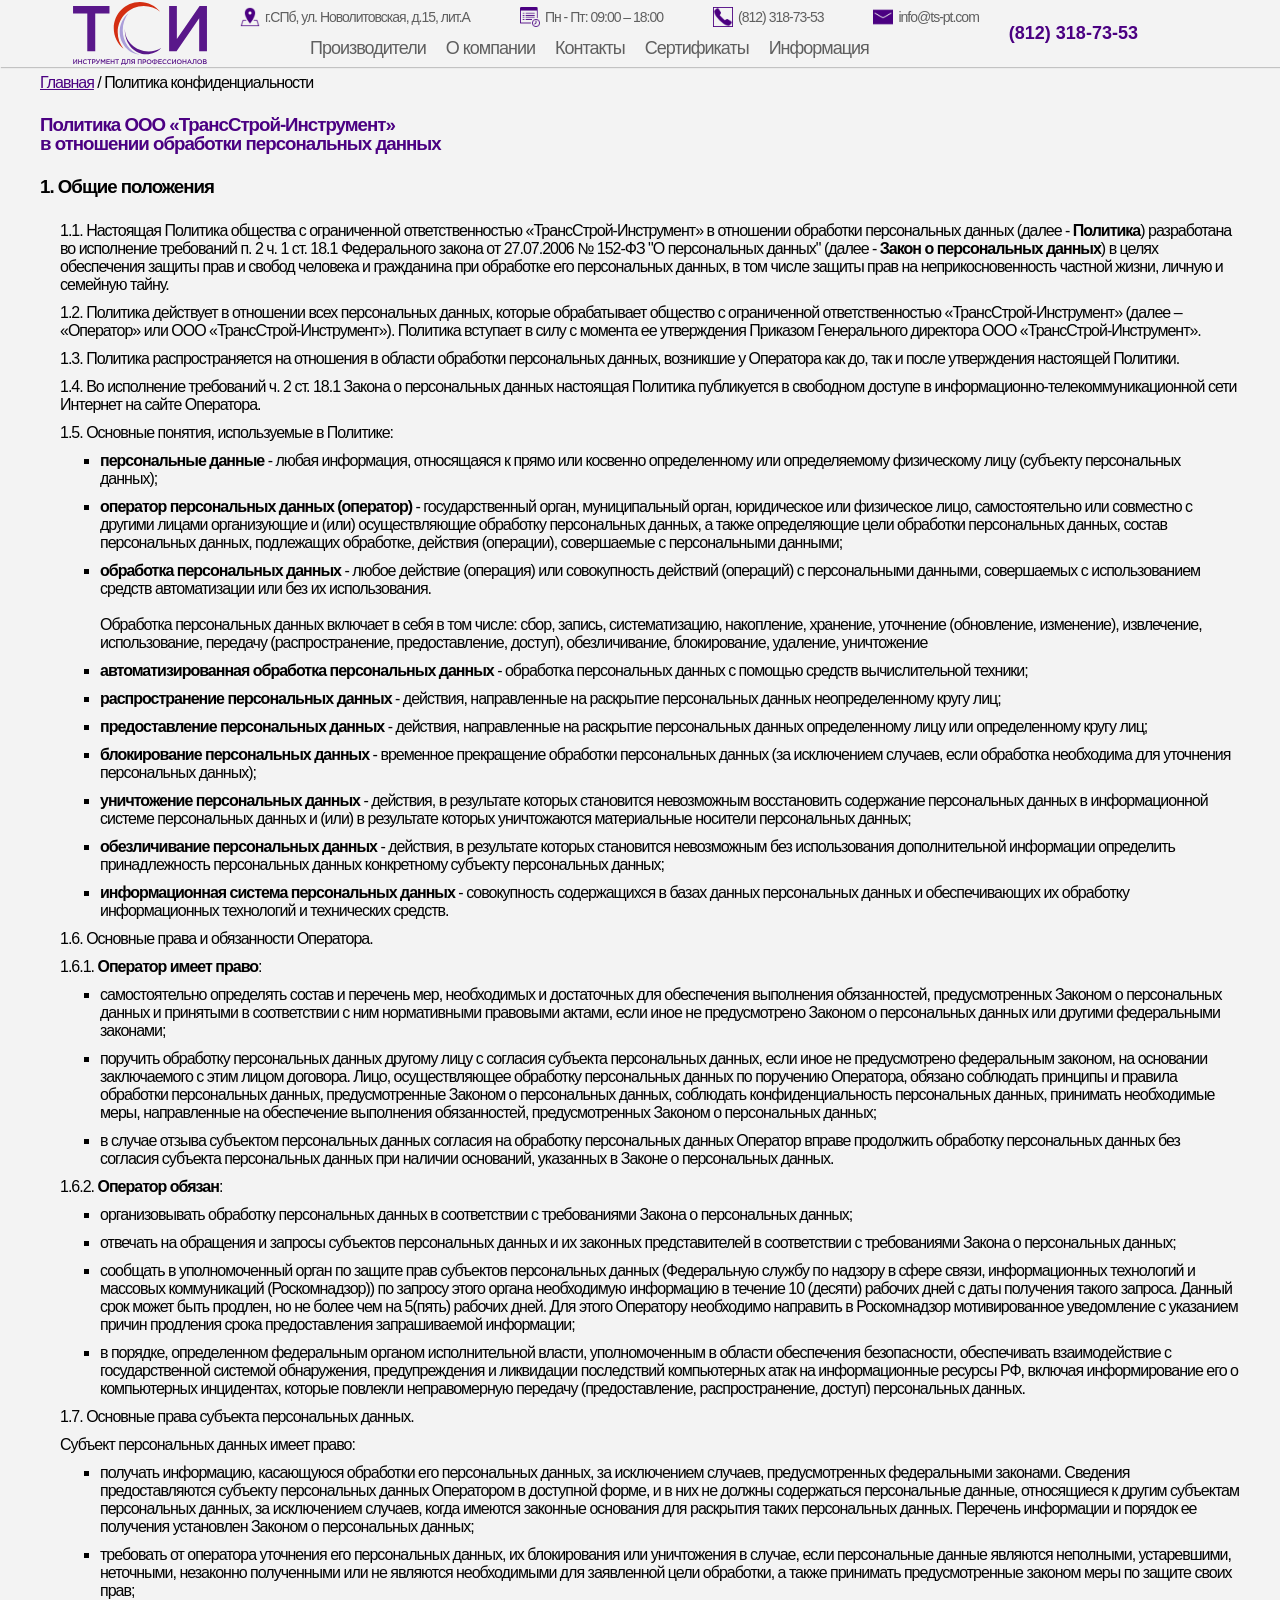
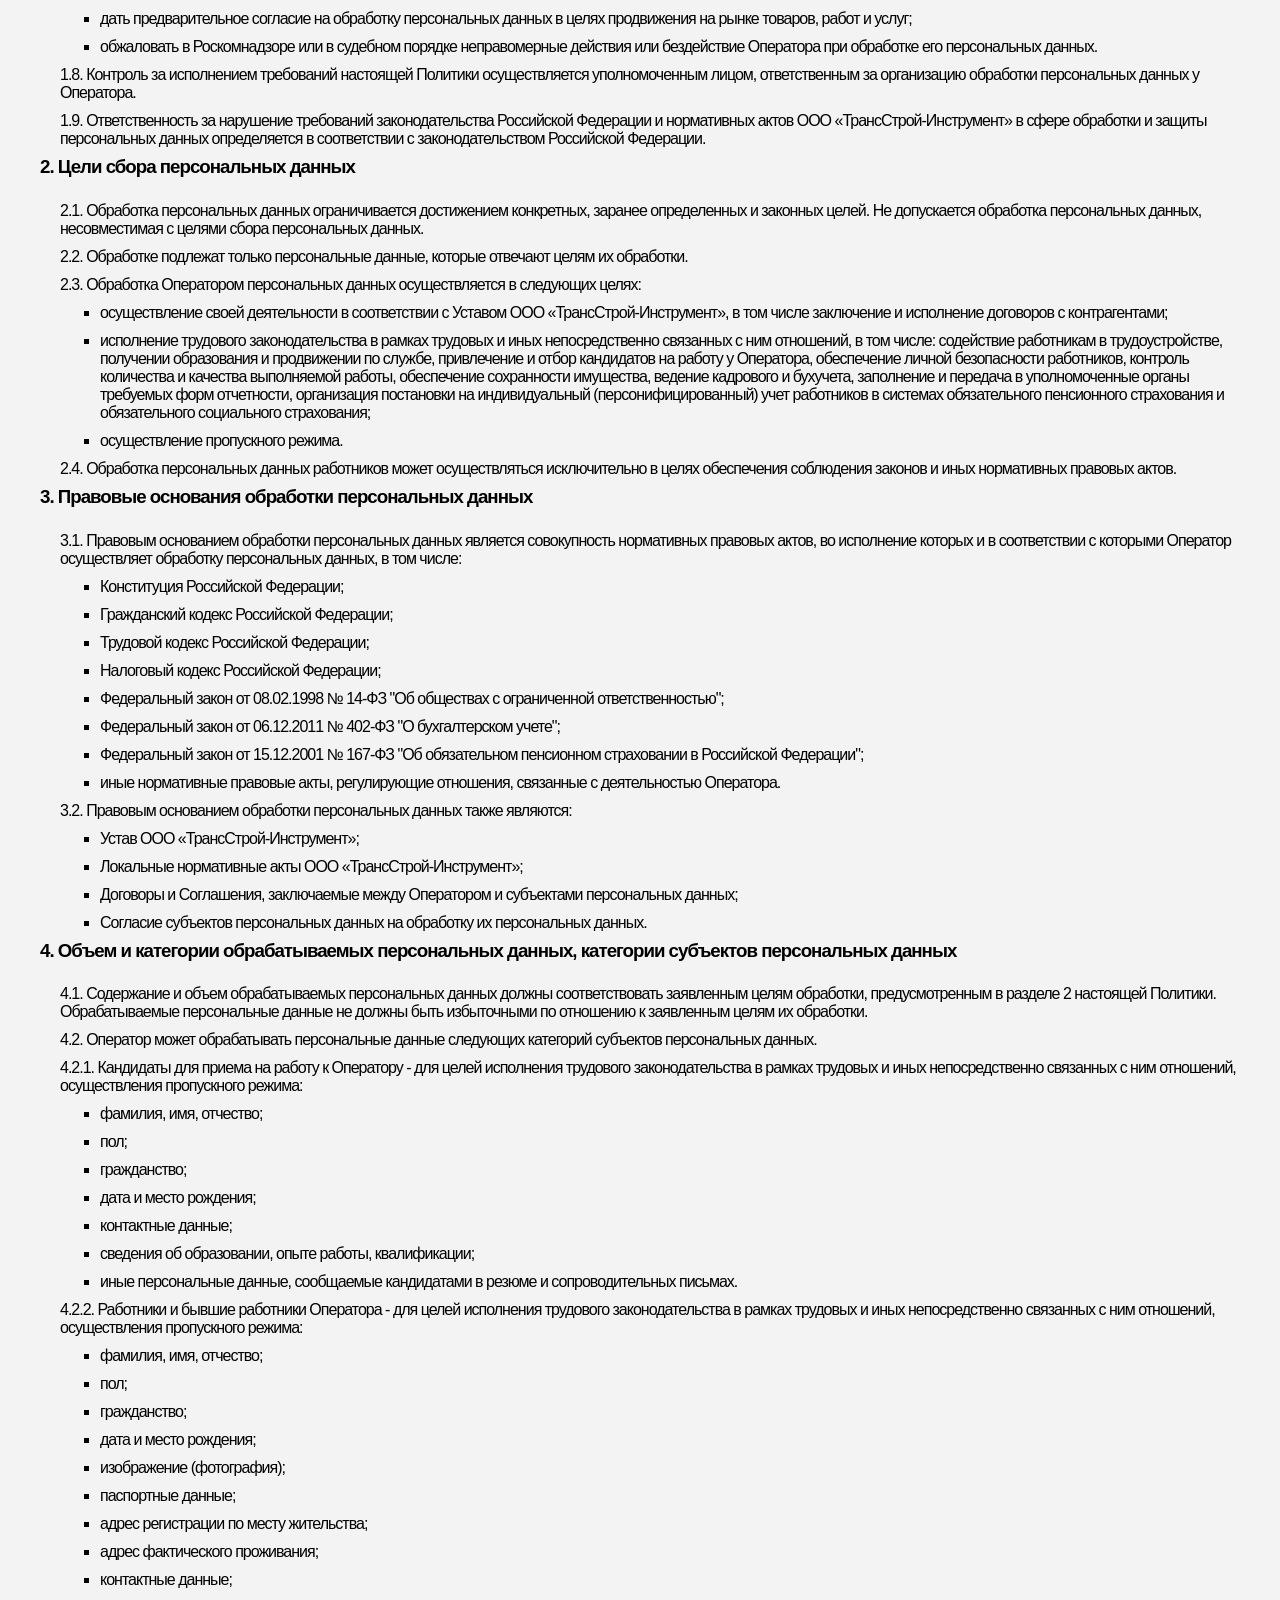
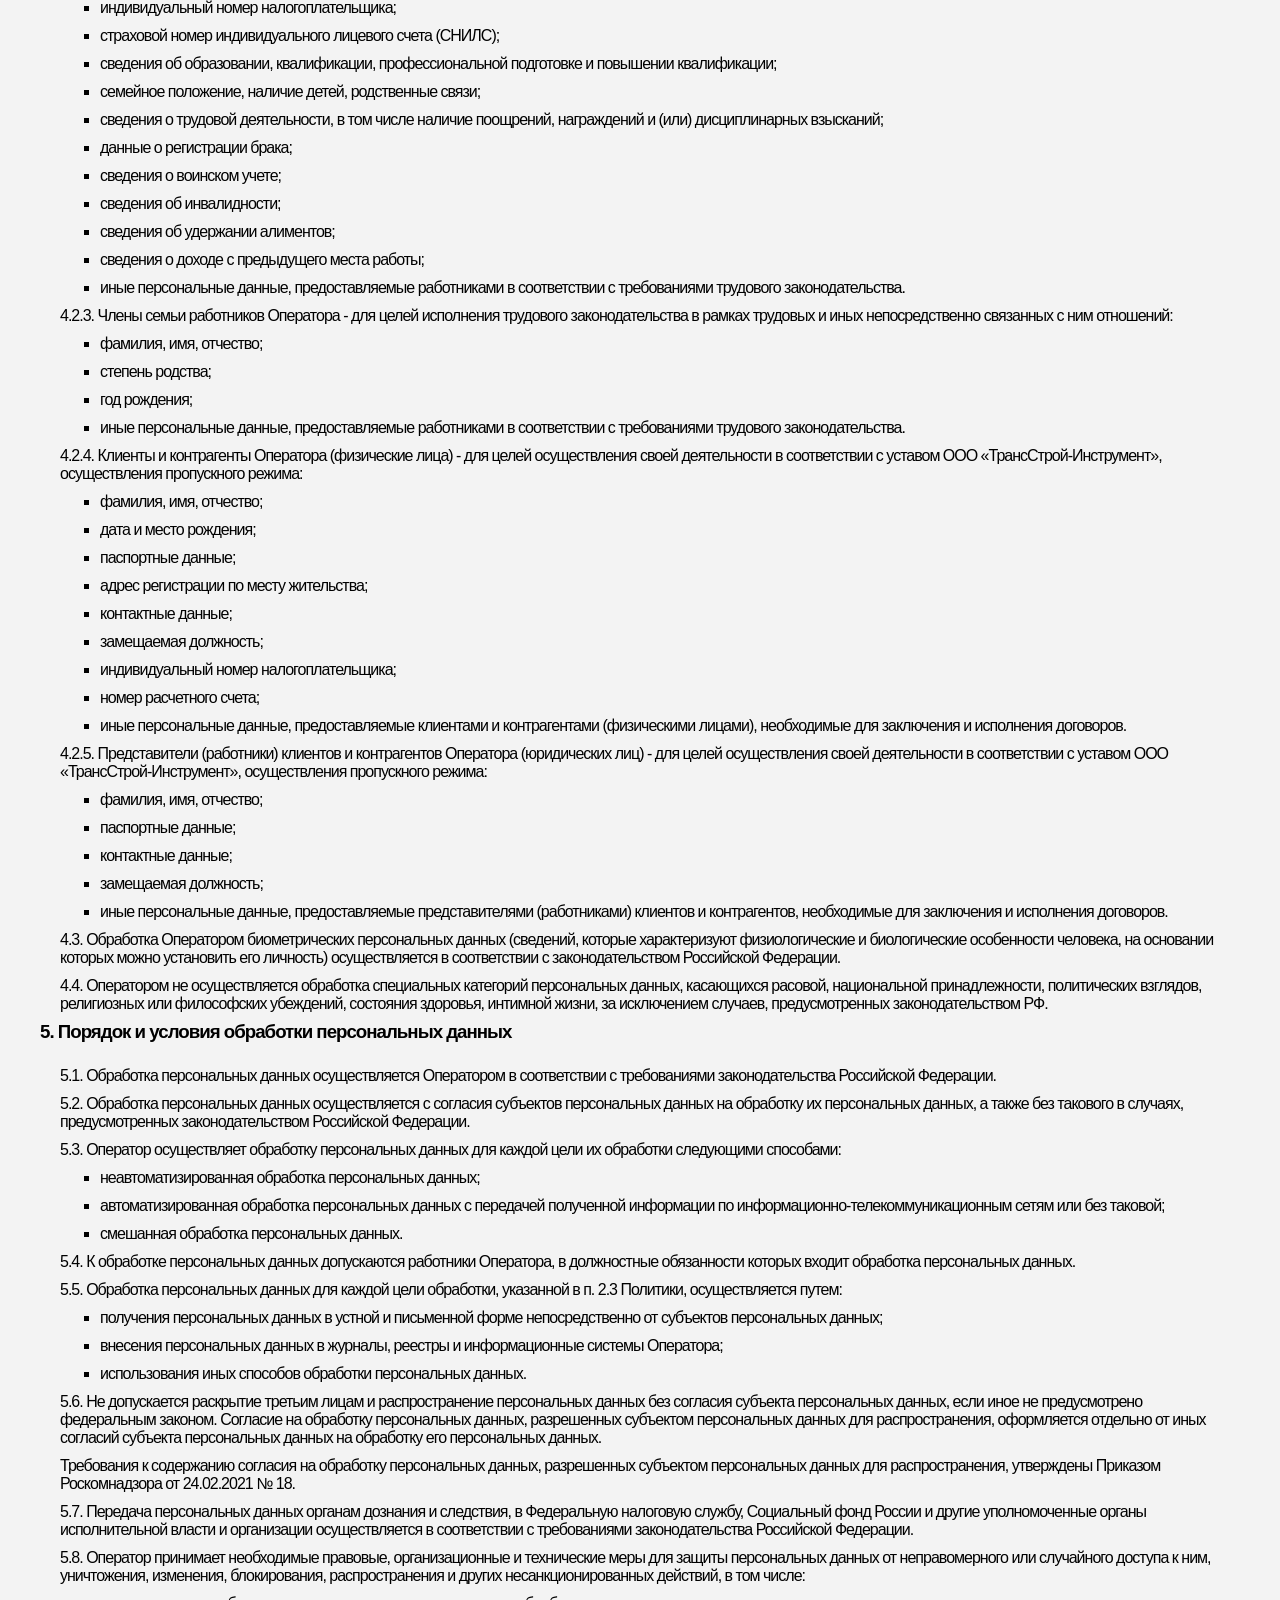
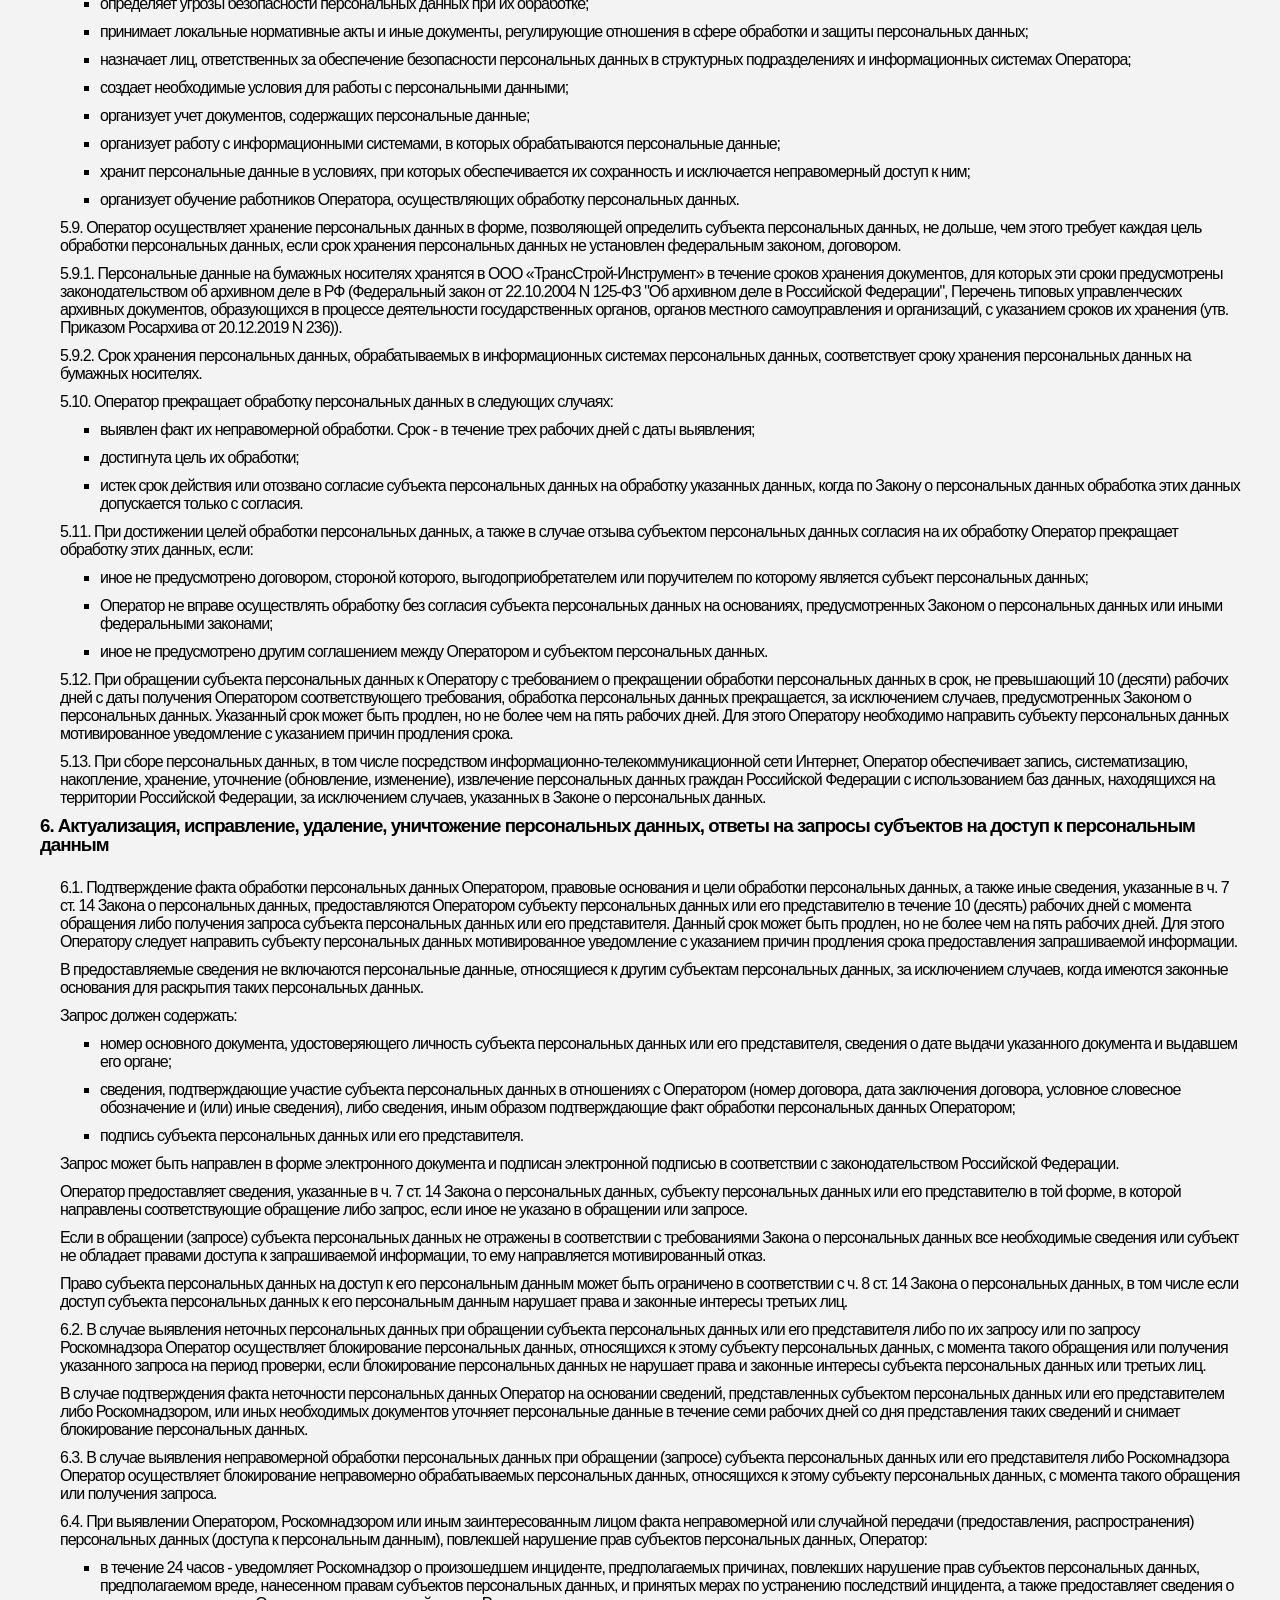
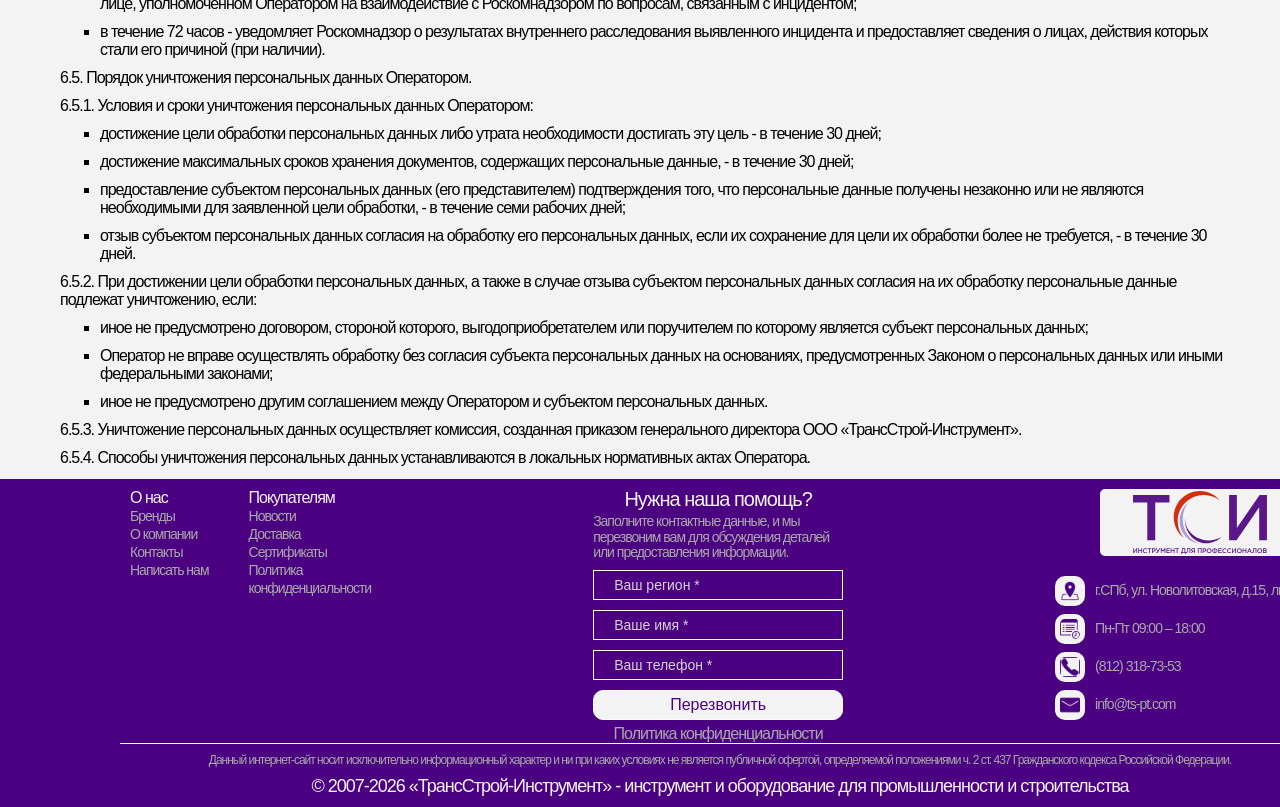
==== catalog/policy.html @ fa965f7a "Add files via upload" ====
<!DOCTYPE html>
<html lang="en">
  <head>
    <title>ТрансСтрой-Интсрумент</title>
    <meta charset="UTF-8" />
    <meta name="viewport" content="width=device-width" />
    <link rel="stylesheet" href="../styles/style.css" />
    <link href="../images/tsi-ico.ico" rel="SHORTCUT ICON">

  </head>
  <body>
  <!-- Header block ------------------------------------------------------------------->
  <header class="header">
    <div class="container">
      <div class="header-logo">
        <a href="../index.html#"><img src="../images/tsi_logo.svg" alt="Logo" /></a>
      </div>
      <div class="header-midle">
        <div class="header-midle-up">
          <div class="header-icons">
            <img src="../icons/icon_adress.png" alt="Adress" class="header-icon" />
            <a href="https://yandex.ru/maps/-/CPQ9rMzo" class="header-mail">
              г.СПб, ул. Новолитовская, д.15, лит.А
            </a>
          </div>
          <div class="header-icons">
            <img src="..//icons/icon_time2.png" alt="Time" class="header-icon" />
            <p>Пн - Пт: 09:00 – 18:00</p>
          </div>
          <div class="header-icons">
            <img src="../icons/icon_phone5.png" alt="Phone" class="header-icon" />
            <p>(812) 318-73-53</p>
          </div>
          <div class="header-icons">
            <img src="../icons/icon_mail.png" alt="mail" class="header-icon" />
            <a href="mailto:info@ts-pt.com" class="header-mail">info@ts-pt.com</a>
          </div>
        </div>
        <div class="header-menu">
          <ul>
            <li><a href="../index.html#brends">Производители</a></li>
            <li><a href="../index.html#about">О компании</a></li>
            <li><a href="../index.html#contacts">Контакты</a></li>
            <li><a href="../index.html#sertificats">Сертификаты</a></li>
            <li><a href="../index.html#galery">Информация</a></li>
            <!-- <li><a href="mailto:info@ts-pt.com">Написать нам</a></li> -->
          </ul>
        </div>
      </div>
      <div class="header-phone">
        <a href="tel:+78123187353" class="header-phone-text">(812) 318-73-53</a>
      </div>
    </div>
  </header>
    <!-- political -->
    <footer class="policy" id="policy">
      <div class="container">
        <section class="plain-text">
          <div class="kroshki">
            <a  href="../index.html">Главная</a>
            <span> / Политика конфиденциальности</span>
          </div>
          <h3 class="purp-txt">Политика ООО «ТрансСтрой-Инструмент»<br>в отношении обработки персональных данных</h3>
          <h3>1. Общие положения</h3>

          <p>1.1. Настоящая Политика общества с ограниченной ответственностью «ТрансСтрой-Инструмент» в отношении обработки персональных данных (далее - <b>Политика</b>) разработана во исполнение требований п. 2 ч. 1 ст. 18.1 Федерального закона от 27.07.2006 № 152-ФЗ "О персональных данных" (далее - <b>Закон о персональных данных</b>) в целях обеспечения защиты прав и свобод человека и гражданина при обработке его персональных данных, в том числе защиты прав на неприкосновенность частной жизни, личную и семейную тайну.</p>

          <p>1.2. Политика действует в отношении всех персональных данных, которые обрабатывает общество с ограниченной ответственностью «ТрансСтрой-Инструмент» (далее – «Оператор» или ООО «ТрансСтрой-Инструмент»). Политика вступает в силу с момента ее утверждения Приказом Генерального директора ООО «ТрансСтрой-Инструмент».</p>

          <p>1.3. Политика распространяется на отношения в области обработки персональных данных, возникшие у Оператора как до, так и после утверждения настоящей Политики.</p>

          <p>1.4. Во исполнение требований ч. 2 ст. 18.1 Закона о персональных данных настоящая Политика публикуется в свободном доступе в информационно-телекоммуникационной сети Интернет на сайте Оператора.</p>

          <p>1.5. Основные понятия, используемые в Политике:</p>

          <ul>
            <li><b>персональные данные</b> - любая информация, относящаяся к прямо или косвенно определенному или определяемому физическому лицу (субъекту персональных данных);</li>
            <li><b>оператор персональных данных (оператор)</b> - государственный орган, муниципальный орган, юридическое или физическое лицо, самостоятельно или совместно с другими лицами организующие и (или) осуществляющие обработку персональных данных, а также определяющие цели обработки персональных данных, состав персональных данных, подлежащих обработке, действия (операции), совершаемые с персональными данными;</li>
            <li><b>обработка персональных данных</b> - любое действие (операция) или совокупность действий (операций) с персональными данными, совершаемых с использованием средств автоматизации или без их использования.<br><br>
            Обработка персональных данных включает в себя в том числе: сбор, запись, систематизацию, накопление, хранение, уточнение (обновление, изменение), извлечение, использование, передачу (распространение, предоставление, доступ), обезличивание, блокирование, удаление, уничтожение
            </li>

            <li><b>автоматизированная обработка персональных данных</b> - обработка персональных данных с помощью средств вычислительной техники;</li>
            <li><b>распространение персональных данных</b> - действия, направленные на раскрытие персональных данных неопределенному кругу лиц;</li>
            <li><b>предоставление персональных данных</b> - действия, направленные на раскрытие персональных данных определенному лицу или определенному кругу лиц;</li>
            <li><b>блокирование персональных данных</b> - временное прекращение обработки персональных данных (за исключением случаев, если обработка необходима для уточнения персональных данных);</li>
            <li><b>уничтожение персональных данных</b> - действия, в результате которых становится невозможным восстановить содержание персональных данных в информационной системе персональных данных и (или) в результате которых уничтожаются материальные носители персональных данных;</li>
            <li><b>обезличивание персональных данных</b> - действия, в результате которых становится невозможным без использования дополнительной информации определить принадлежность персональных данных конкретному субъекту персональных данных;</li>
            <li><b>информационная система персональных данных</b> - совокупность содержащихся в базах данных персональных данных и обеспечивающих их обработку информационных технологий и технических средств.</li>
          </ul>

          <p>1.6. Основные права и обязанности Оператора.</p>

          <p>1.6.1. <b>Оператор имеет право</b>:</p>
            <ol>
              <li>самостоятельно определять состав и перечень мер, необходимых и достаточных для обеспечения выполнения обязанностей, предусмотренных Законом о персональных данных и принятыми в соответствии с ним нормативными правовыми актами, если иное не предусмотрено Законом о персональных данных или другими федеральными законами;</li>
              <li>поручить обработку персональных данных другому лицу с согласия субъекта персональных данных, если иное не предусмотрено федеральным законом, на основании заключаемого с этим лицом договора. Лицо, осуществляющее обработку персональных данных по поручению Оператора, обязано соблюдать принципы и правила обработки персональных данных, предусмотренные Законом о персональных данных, соблюдать конфиденциальность персональных данных, принимать необходимые меры, направленные на обеспечение выполнения обязанностей, предусмотренных Законом о персональных данных;</li>
              <li>в случае отзыва субъектом персональных данных согласия на обработку персональных данных Оператор вправе продолжить обработку персональных данных без согласия субъекта персональных данных при наличии оснований, указанных в Законе о персональных данных.</li>
            </ol>
          <p>1.6.2. <b>Оператор обязан</b>:</p>
            <ol>
              <li>организовывать обработку персональных данных в соответствии с требованиями Закона о персональных данных;</li>
              <li>отвечать на обращения и запросы субъектов персональных данных и их законных представителей в соответствии с требованиями Закона о персональных данных;</li>
              <li>сообщать в уполномоченный орган по защите прав субъектов персональных данных (Федеральную службу по надзору в сфере связи, информационных технологий и массовых коммуникаций (Роскомнадзор)) по запросу этого органа необходимую информацию в течение 10 (десяти) рабочих дней с даты получения такого запроса. Данный срок может быть продлен, но не более чем на 5(пять) рабочих дней. Для этого Оператору необходимо направить в Роскомнадзор мотивированное уведомление с указанием причин продления срока предоставления запрашиваемой информации;</li>
              <li>в порядке, определенном федеральным органом исполнительной власти, уполномоченным в области обеспечения безопасности, обеспечивать взаимодействие с государственной системой обнаружения, предупреждения и ликвидации последствий компьютерных атак на информационные ресурсы РФ, включая информирование его о компьютерных инцидентах, которые повлекли неправомерную передачу (предоставление, распространение, доступ) персональных данных.</li>
            </ol>

          <p>1.7. Основные права субъекта персональных данных.</p>

          <p>Субъект персональных данных имеет право:</p>
            <ol>
              <li>получать информацию, касающуюся обработки его персональных данных, за исключением случаев, предусмотренных федеральными законами. Сведения предоставляются субъекту персональных данных Оператором в доступной форме, и в них не должны содержаться персональные данные, относящиеся к другим субъектам персональных данных, за исключением случаев, когда имеются законные основания для раскрытия таких персональных данных. Перечень информации и порядок ее получения установлен Законом о персональных данных;</li>
              <li>требовать от оператора уточнения его персональных данных, их блокирования или уничтожения в случае, если персональные данные являются неполными, устаревшими, неточными, незаконно полученными или не являются необходимыми для заявленной цели обработки, а также принимать предусмотренные законом меры по защите своих прав;</li>
              <li>дать предварительное согласие на обработку персональных данных в целях продвижения на рынке товаров, работ и услуг;</li>
              <li>обжаловать в Роскомнадзоре или в судебном порядке неправомерные действия или бездействие Оператора при обработке его персональных данных.</li>
            </ol>

          <p>1.8. Контроль за исполнением требований настоящей Политики осуществляется уполномоченным лицом, ответственным за организацию обработки персональных данных у Оператора.</p>
          <p>1.9. Ответственность за нарушение требований законодательства Российской Федерации и нормативных актов ООО «ТрансСтрой-Инструмент» в сфере обработки и защиты персональных данных определяется в соответствии с законодательством Российской Федерации.</p>

          <h3>2. Цели сбора персональных данных</h3>

          <p>2.1. Обработка персональных данных ограничивается достижением конкретных, заранее определенных и законных целей. Не допускается обработка персональных данных, несовместимая с целями сбора персональных данных.</p>

          <p>2.2. Обработке подлежат только персональные данные, которые отвечают целям их обработки.</p>

          <p>2.3. Обработка Оператором персональных данных осуществляется в следующих целях:</p>

            <ul>
              <li>осуществление своей деятельности в соответствии с Уставом ООО «ТрансСтрой-Инструмент», в том числе заключение и исполнение договоров с контрагентами;</li>
              <li>исполнение трудового законодательства в рамках трудовых и иных непосредственно связанных с ним отношений, в том числе: содействие работникам в трудоустройстве, получении образования и продвижении по службе, привлечение и отбор кандидатов на работу у Оператора, обеспечение личной безопасности работников, контроль количества и качества выполняемой работы, обеспечение сохранности имущества, ведение кадрового и бухучета, заполнение и передача в уполномоченные органы требуемых форм отчетности, организация постановки на индивидуальный (персонифицированный) учет работников в системах обязательного пенсионного страхования и обязательного социального страхования;</li>
              <li>осуществление пропускного режима.</li>
            </ul>

          <p>2.4. Обработка персональных данных работников может осуществляться исключительно в целях обеспечения соблюдения законов и иных нормативных правовых актов.</p>

          <h3>3. Правовые основания обработки персональных данных</h3>

          <p>3.1. Правовым основанием обработки персональных данных является совокупность нормативных правовых актов, во исполнение которых и в соответствии с которыми Оператор осуществляет обработку персональных данных, в том числе:</p>

            <ul>
              <li>Конституция Российской Федерации;</li>
              <li>Гражданский кодекс Российской Федерации;</li>
              <li>Трудовой кодекс Российской Федерации;</li>
              <li>Налоговый кодекс Российской Федерации;</li>
              <li>Федеральный закон от 08.02.1998 № 14-ФЗ "Об обществах с ограниченной ответственностью";</li>
              <li>Федеральный закон от 06.12.2011 № 402-ФЗ "О бухгалтерском учете";</li>
              <li>Федеральный закон от 15.12.2001 № 167-ФЗ "Об обязательном пенсионном страховании в Российской Федерации";</li>
              <li>иные нормативные правовые акты, регулирующие отношения, связанные с деятельностью Оператора.</li>
            </ul>

          <p>3.2. Правовым основанием обработки персональных данных также являются:</p>

            <ul>
              <li>Устав ООО «ТрансСтрой-Инструмент»;</li>
              <li>Локальные нормативные акты ООО «ТрансСтрой-Инструмент»;</li>
              <li>Договоры и Соглашения, заключаемые между Оператором и субъектами персональных данных;</li>
              <li>Согласие субъектов персональных данных на обработку их персональных данных.</li>
            </ul>

          <h3>4. Объем и категории обрабатываемых персональных данных, категории субъектов персональных данных</h3>

          <p>4.1. Содержание и объем обрабатываемых персональных данных должны соответствовать заявленным целям обработки, предусмотренным в разделе 2 настоящей Политики. Обрабатываемые персональные данные не должны быть избыточными по отношению к заявленным целям их обработки.</p>

          <p>4.2. Оператор может обрабатывать персональные данные следующих категорий субъектов персональных данных.</p>

          <p>4.2.1. Кандидаты для приема на работу к Оператору - для целей исполнения трудового законодательства в рамках трудовых и иных непосредственно связанных с ним отношений, осуществления пропускного режима:</p>

            <ul>
              <li>фамилия, имя, отчество;</li>
              <li>пол;</li>
              <li>гражданство;</li>
              <li>дата и место рождения;</li>
              <li>контактные данные;</li>
              <li>сведения об образовании, опыте работы, квалификации;</li>
              <li>иные персональные данные, сообщаемые кандидатами в резюме и сопроводительных письмах.</li>
            </ul>

          <p>4.2.2. Работники и бывшие работники Оператора - для целей исполнения трудового законодательства в рамках трудовых и иных непосредственно связанных с ним отношений, осуществления пропускного режима:</p>

            <ul>
              <li>фамилия, имя, отчество;</li>
              <li>пол;</li>
              <li>гражданство;</li>
              <li>дата и место рождения;</li>
              <li>изображение (фотография);</li>
              <li>паспортные данные;</li>
              <li>адрес регистрации по месту жительства;</li>
              <li>адрес фактического проживания;</li>
              <li>контактные данные;</li>
              <li>индивидуальный номер налогоплательщика;</li>
              <li>страховой номер индивидуального лицевого счета (СНИЛС);</li>
              <li>сведения об образовании, квалификации, профессиональной подготовке и повышении квалификации;</li>
              <li>семейное положение, наличие детей, родственные связи;</li>
              <li>сведения о трудовой деятельности, в том числе наличие поощрений, награждений и (или) дисциплинарных взысканий;</li>
              <li>данные о регистрации брака;</li>
              <li>сведения о воинском учете;</li>
              <li>сведения об инвалидности;</li>
              <li>сведения об удержании алиментов;</li>
              <li>сведения о доходе с предыдущего места работы;</li>
              <li>иные персональные данные, предоставляемые работниками в соответствии с требованиями трудового законодательства.</li>
            </ul>

          <p>4.2.3. Члены семьи работников Оператора - для целей исполнения трудового законодательства в рамках трудовых и иных непосредственно связанных с ним отношений:</p>

            <ul>
              <li>фамилия, имя, отчество;</li>
              <li>степень родства;</li>
              <li>год рождения;</li>
              <li>иные персональные данные, предоставляемые работниками в соответствии с требованиями трудового законодательства.</li>
            </ul>

          <p>4.2.4. Клиенты и контрагенты Оператора (физические лица) - для целей осуществления своей деятельности в соответствии с уставом ООО «ТрансСтрой-Инструмент», осуществления пропускного режима:</p>

            <ul>
              <li>фамилия, имя, отчество;</li>
              <li>дата и место рождения;</li>
              <li>паспортные данные;</li>
              <li>адрес регистрации по месту жительства;</li>
              <li>контактные данные;</li>
              <li>замещаемая должность;</li>
              <li>индивидуальный номер налогоплательщика;</li>
              <li>номер расчетного счета;</li>
              <li>иные персональные данные, предоставляемые клиентами и контрагентами (физическими лицами), необходимые для заключения и исполнения договоров.</li>
            </ul>

          <p>4.2.5. Представители (работники) клиентов и контрагентов Оператора (юридических лиц) - для целей осуществления своей деятельности в соответствии с уставом ООО «ТрансСтрой-Инструмент», осуществления пропускного режима:</p>

            <ul>
              <li>фамилия, имя, отчество;</li>
              <li>паспортные данные;</li>
              <li>контактные данные;</li>
              <li>замещаемая должность;</li>
              <li>иные персональные данные, предоставляемые представителями (работниками) клиентов и контрагентов, необходимые для заключения и исполнения договоров.</li>
            </ul>

          <p>4.3. Обработка Оператором биометрических персональных данных (сведений, которые характеризуют физиологические и биологические особенности человека, на основании которых можно установить его личность) осуществляется в соответствии с законодательством Российской Федерации.</p>

          <p>4.4. Оператором не осуществляется обработка специальных категорий персональных данных, касающихся расовой, национальной принадлежности, политических взглядов, религиозных или философских убеждений, состояния здоровья, интимной жизни, за исключением случаев, предусмотренных законодательством РФ.</p>

          <h3>5. Порядок и условия обработки персональных данных</h3>

          <p>5.1. Обработка персональных данных осуществляется Оператором в соответствии с требованиями законодательства Российской Федерации.</p>

          <p>5.2. Обработка персональных данных осуществляется с согласия субъектов персональных данных на обработку их персональных данных, а также без такового в случаях, предусмотренных законодательством Российской Федерации.</p>

          <p>5.3. Оператор осуществляет обработку персональных данных для каждой цели их обработки следующими способами:</p>

            <ul>
              <li>неавтоматизированная обработка персональных данных;</li>
              <li>автоматизированная обработка персональных данных с передачей полученной информации по информационно-телекоммуникационным сетям или без таковой;</li>
              <li>смешанная обработка персональных данных.</li>
            </ul>

          <p>5.4. К обработке персональных данных допускаются работники Оператора, в должностные обязанности которых входит обработка персональных данных.</p>

          <p>5.5. Обработка персональных данных для каждой цели обработки, указанной в п. 2.3 Политики, осуществляется путем:</p>

            <ul>
              <li>получения персональных данных в устной и письменной форме непосредственно от субъектов персональных данных;</li>
              <li>внесения персональных данных в журналы, реестры и информационные системы Оператора;</li>
              <li>использования иных способов обработки персональных данных.</li>
            </ul>

          <p>5.6. Не допускается раскрытие третьим лицам и распространение персональных данных без согласия субъекта персональных данных, если иное не предусмотрено федеральным законом. Согласие на обработку персональных данных, разрешенных субъектом персональных данных для распространения, оформляется отдельно от иных согласий субъекта персональных данных на обработку его персональных данных.</p>

          <p>Требования к содержанию согласия на обработку персональных данных, разрешенных субъектом персональных данных для распространения, утверждены Приказом Роскомнадзора от 24.02.2021 № 18.</p>

          <p>5.7. Передача персональных данных органам дознания и следствия, в Федеральную налоговую службу, Социальный фонд России и другие уполномоченные органы исполнительной власти и организации осуществляется в соответствии с требованиями законодательства Российской Федерации.</p>

          <p>5.8. Оператор принимает необходимые правовые, организационные и технические меры для защиты персональных данных от неправомерного или случайного доступа к ним, уничтожения, изменения, блокирования, распространения и других несанкционированных действий, в том числе:</p>

            <ul>
              <li>определяет угрозы безопасности персональных данных при их обработке;</li>
              <li>принимает локальные нормативные акты и иные документы, регулирующие отношения в сфере обработки и защиты персональных данных;</li>
              <li>назначает лиц, ответственных за обеспечение безопасности персональных данных в структурных подразделениях и информационных системах Оператора;</li>
              <li>создает необходимые условия для работы с персональными данными;</li>
              <li>организует учет документов, содержащих персональные данные;</li>
              <li>организует работу с информационными системами, в которых обрабатываются персональные данные;</li>
              <li>хранит персональные данные в условиях, при которых обеспечивается их сохранность и исключается неправомерный доступ к ним;</li>
              <li>организует обучение работников Оператора, осуществляющих обработку персональных данных.</li>
            </ul>

          <p>5.9. Оператор осуществляет хранение персональных данных в форме, позволяющей определить субъекта персональных данных, не дольше, чем этого требует каждая цель обработки персональных данных, если срок хранения персональных данных не установлен федеральным законом, договором.</p>

          <p>5.9.1. Персональные данные на бумажных носителях хранятся в ООО «ТрансСтрой-Инструмент» в течение сроков хранения документов, для которых эти сроки предусмотрены законодательством об архивном деле в РФ (Федеральный закон от 22.10.2004 N 125-ФЗ "Об архивном деле в Российской Федерации", Перечень типовых управленческих архивных документов, образующихся в процессе деятельности государственных органов, органов местного самоуправления и организаций, с указанием сроков их хранения (утв. Приказом Росархива от 20.12.2019 N 236)).</p>

          <p>5.9.2. Срок хранения персональных данных, обрабатываемых в информационных системах персональных данных, соответствует сроку хранения персональных данных на бумажных носителях.</p>

          <p>5.10. Оператор прекращает обработку персональных данных в следующих случаях:</p>

            <ul>
              <li>выявлен факт их неправомерной обработки. Срок - в течение трех рабочих дней с даты выявления;</li>
              <li>достигнута цель их обработки;</li>
              <li>истек срок действия или отозвано согласие субъекта персональных данных на обработку указанных данных, когда по Закону о персональных данных обработка этих данных допускается только с согласия.</li>
            </ul>

          <p>5.11. При достижении целей обработки персональных данных, а также в случае отзыва субъектом персональных данных согласия на их обработку Оператор прекращает обработку этих данных, если:</p>

            <ul>
              <li>иное не предусмотрено договором, стороной которого, выгодоприобретателем или поручителем по которому является субъект персональных данных;</li>
              <li>Оператор не вправе осуществлять обработку без согласия субъекта персональных данных на основаниях, предусмотренных Законом о персональных данных или иными федеральными законами;</li>
              <li>иное не предусмотрено другим соглашением между Оператором и субъектом персональных данных.</li>
            </ul>

          <p>5.12. При обращении субъекта персональных данных к Оператору с требованием о прекращении обработки персональных данных в срок, не превышающий 10 (десяти) рабочих дней с даты получения Оператором соответствующего требования, обработка персональных данных прекращается, за исключением случаев, предусмотренных Законом о персональных данных. Указанный срок может быть продлен, но не более чем на пять рабочих дней. Для этого Оператору необходимо направить субъекту персональных данных мотивированное уведомление с указанием причин продления срока.</p>

          <p>5.13. При сборе персональных данных, в том числе посредством информационно-телекоммуникационной сети Интернет, Оператор обеспечивает запись, систематизацию, накопление, хранение, уточнение (обновление, изменение), извлечение персональных данных граждан Российской Федерации с использованием баз данных, находящихся на территории Российской Федерации, за исключением случаев, указанных в Законе о персональных данных.</p>

          <h3>6. Актуализация, исправление, удаление, уничтожение персональных данных, ответы на запросы субъектов на доступ к персональным данным</h3>

          <p>6.1. Подтверждение факта обработки персональных данных Оператором, правовые основания и цели обработки персональных данных, а также иные сведения, указанные в ч. 7 ст. 14 Закона о персональных данных, предоставляются Оператором субъекту персональных данных или его представителю в течение 10 (десять) рабочих дней с момента обращения либо получения запроса субъекта персональных данных или его представителя. Данный срок может быть продлен, но не более чем на пять рабочих дней. Для этого Оператору следует направить субъекту персональных данных мотивированное уведомление с указанием причин продления срока предоставления запрашиваемой информации.</p>

          <p>В предоставляемые сведения не включаются персональные данные, относящиеся к другим субъектам персональных данных, за исключением случаев, когда имеются законные основания для раскрытия таких персональных данных.</p>

          <p>Запрос должен содержать:</p>

            <ul>
              <li>номер основного документа, удостоверяющего личность субъекта персональных данных или его представителя, сведения о дате выдачи указанного документа и выдавшем его органе;</li>
              <li>сведения, подтверждающие участие субъекта персональных данных в отношениях с Оператором (номер договора, дата заключения договора, условное словесное обозначение и (или) иные сведения), либо сведения, иным образом подтверждающие факт обработки персональных данных Оператором;</li>
              <li>подпись субъекта персональных данных или его представителя.</li>
            </ul>

          <p>Запрос может быть направлен в форме электронного документа и подписан электронной подписью в соответствии с законодательством Российской Федерации.</p>

          <p>Оператор предоставляет сведения, указанные в ч. 7 ст. 14 Закона о персональных данных, субъекту персональных данных или его представителю в той форме, в которой направлены соответствующие обращение либо запрос, если иное не указано в обращении или запросе.</p>

          <p>Если в обращении (запросе) субъекта персональных данных не отражены в соответствии с требованиями Закона о персональных данных все необходимые сведения или субъект не обладает правами доступа к запрашиваемой информации, то ему направляется мотивированный отказ.</p>

          <p>Право субъекта персональных данных на доступ к его персональным данным может быть ограничено в соответствии с ч. 8 ст. 14 Закона о персональных данных, в том числе если доступ субъекта персональных данных к его персональным данным нарушает права и законные интересы третьих лиц.</p>

          <p>6.2. В случае выявления неточных персональных данных при обращении субъекта персональных данных или его представителя либо по их запросу или по запросу Роскомнадзора Оператор осуществляет блокирование персональных данных, относящихся к этому субъекту персональных данных, с момента такого обращения или получения указанного запроса на период проверки, если блокирование персональных данных не нарушает права и законные интересы субъекта персональных данных или третьих лиц.</p>

          <p>В случае подтверждения факта неточности персональных данных Оператор на основании сведений, представленных субъектом персональных данных или его представителем либо Роскомнадзором, или иных необходимых документов уточняет персональные данные в течение семи рабочих дней со дня представления таких сведений и снимает блокирование персональных данных.</p>

          <p>6.3. В случае выявления неправомерной обработки персональных данных при обращении (запросе) субъекта персональных данных или его представителя либо Роскомнадзора Оператор осуществляет блокирование неправомерно обрабатываемых персональных данных, относящихся к этому субъекту персональных данных, с момента такого обращения или получения запроса.</p>

          <p>6.4. При выявлении Оператором, Роскомнадзором или иным заинтересованным лицом факта неправомерной или случайной передачи (предоставления, распространения) персональных данных (доступа к персональным данным), повлекшей нарушение прав субъектов персональных данных, Оператор:</p>

            <ul>
              <li>в течение 24 часов - уведомляет Роскомнадзор о произошедшем инциденте, предполагаемых причинах, повлекших нарушение прав субъектов персональных данных, предполагаемом вреде, нанесенном правам субъектов персональных данных, и принятых мерах по устранению последствий инцидента, а также предоставляет сведения о лице, уполномоченном Оператором на взаимодействие с Роскомнадзором по вопросам, связанным с инцидентом;</li>
              <li>в течение 72 часов - уведомляет Роскомнадзор о результатах внутреннего расследования выявленного инцидента и предоставляет сведения о лицах, действия которых стали его причиной (при наличии).</li>
            </ul>

          <p>6.5. Порядок уничтожения персональных данных Оператором.</p>

          <p>6.5.1. Условия и сроки уничтожения персональных данных Оператором:</p>

            <ul>
              <li>достижение цели обработки персональных данных либо утрата необходимости достигать эту цель - в течение 30 дней;</li>
              <li>достижение максимальных сроков хранения документов, содержащих персональные данные, - в течение 30 дней;</li>
              <li>предоставление субъектом персональных данных (его представителем) подтверждения того, что персональные данные получены незаконно или не являются необходимыми для заявленной цели обработки, - в течение семи рабочих дней;</li>
              <li>отзыв субъектом персональных данных согласия на обработку его персональных данных, если их сохранение для цели их обработки более не требуется, - в течение 30 дней.</li>
            </ul>

          <p>6.5.2. При достижении цели обработки персональных данных, а также в случае отзыва субъектом персональных данных согласия на их обработку персональные данные подлежат уничтожению, если:</p>

            <ul>
              <li>иное не предусмотрено договором, стороной которого, выгодоприобретателем или поручителем по которому является субъект персональных данных;</li>
              <li>Оператор не вправе осуществлять обработку без согласия субъекта персональных данных на основаниях, предусмотренных Законом о персональных данных или иными федеральными законами;</li>
              <li>иное не предусмотрено другим соглашением между Оператором и субъектом персональных данных.</li>
            </ul>

          <p>6.5.3. Уничтожение персональных данных осуществляет комиссия, созданная приказом генерального директора ООО «ТрансСтрой-Инструмент».</p>

          <p>6.5.4. Способы уничтожения персональных данных устанавливаются в локальных нормативных актах Оператора.</p>

        </section>
      </div>
    </footer>

      <!-- footer -->
  <!-- Footer section ----------------------------------------------------------------->
  <footer class="footer">
    <div class="container">
      <div class="footer-up">
        <div class="footer-up-left">
          <nav class="footer-up-left-menu">
            <p>О нас</p>
            <ul>
              <li><a href="../index#brends">Бренды</a></li>
              <li><a href="../index#about">О компании</a></li>
              <li><a href="../index#contacts">Контакты</a></li>
              <li><a href="mailto:info@ts-pt.com">Написать нам</a></li>
            </ul>
          </nav>
          <nav class="footer-up-left-menu">
            <p>Покупателям</p>
            <ul>
              <li><a href="#">Новости</a></li>
              <li><a href="#">Доставка</a></li>
              <li><a href="../index#sertificats">Сертификаты</a></li>
              <li><a href="../catalog/policy.html">Политика<br>конфиденциальности</a></li>
            </ul>
          </nav>
        </div>
        <div class="footer-up-midle">
          <form>
            <h3>Нужна наша помощь?</h3>
            <p>
              Заполните контактные данные, и мы перезвоним вам для обсуждения
              деталей или предоставления информации.
            </p>
            <div class="footer-form">
              <input type="text" placeholder="Ваш регион *" id="brend" />
              <input type="text" placeholder="Ваше имя *" id="name" />
              <input type="text" placeholder="Ваш телефон *" id="phone" />
              <!-- <input type="checkbox" placeholder="Ваш телефон *" id="check" /> -->
              <button class="footer-button" type="button" id="footer-action">Перезвонить</button>
            </div>
            <div class="footer-policy">
              <a href="../catalog/policy.html">Политика конфиденциальности</a>
            </div>
          </form>
        </div>
        <div class="footer-up-right">
          <div class="footer-logo">
            <img src="../images/tsi_logo.svg" alt="Logo" />
          </div>
          <div class="footer-icons">
            <img src="../icons/icon_adress.png" alt="Adress" class="footer-icon" />
            <a href="https://yandex.ru/maps/-/CPQ9rMzo" class="footer-mail">
              г.СПб, ул. Новолитовская, д.15, лит.А
            </a>
          </div>
          <div class="footer-icons">
            <img src="../icons/icon_time2.png" alt="Time" class="footer-icon" />
            <p>Пн-Пт 09:00 – 18:00</p>
          </div>
          <div class="footer-icons">
            <img src="../icons/icon_phone5.png" alt="Phone" class="footer-icon" />
            <p>(812) 318-73-53</p>
          </div>
          <div class="footer-icons">
            <img src="../icons/icon_mail.png" alt="mail" class="footer-icon" />
            <a href="mailto:info@ts-pt.com" class="footer-mail">info@ts-pt.com</a>
          </div>
        </div>
      </div>
      <div class="footer-midle">
            <p>Данный интернет-сайт носит исключительно информационный характер и ни при каких условиях не является
              публичной офертой, определяемой положениями ч. 2 ст. 437 Гражданского кодекса Российской Федерации.</p>
      </div>
      <div class="footer-down">
        <p>© 2007-2026 «ТрансСтрой-Инструмент» - инструмент и оборудование для промышленности и строительства</p>
      </div>
    </div><!-- container end-->
  </footer>

    <script src="../scripts/script.js"></script>
  </body>
</html>
---- styles/style.css ----
* {
  margin: 0;
  padding: 0;
}

html {
  scroll-behavior: smooth;
}

body {
  background-color: #f3f3f3;
  /* 212121 8A2BE2*/
  font-family: 'Helvetica', sans-serif;
  letter-spacing: -1px;
  /* -1*/
  color: #4B0082;
}

.container {
  max-width: 1200px;
  margin: 0 auto;
}

.button {
  width: 344px;
  height: 69px;
  padding: 20px;
  text-align: center;
  box-sizing: border-box;
  background-color: #4B0082;
  border-radius: 10px;
  color: #ffffff;
  outline: 0;
  text-decoration: none;
  display: block;
  border: 0;
  cursor: pointer;
  font-size: 24px;
  /*border-radius: 30px;*/
  /*filter: drop-shadow(0 0 3px #035470);*/
}

.button:hover {
  /*background-color: #9370db;*/
  border: 2px solid rgb(75, 0, 130);
  color: #4B0082;
  background-color: #ffffff;
  filter: drop-shadow(0 0 3px #9370db);
}

/* --- HEADER --- */
.header {
  position: fixed;
  width: 100%;
  /*background-color: #f3f3f3;*/
  background-color: rgba(243, 243, 243, 0.95);
  /* чёрный с 50% прозрачностью */
  box-shadow: 1px 1px 1px rgba(0, 0, 0, 0.2);
  z-index: 100;
  top: 0;
}

.header .container {
  min-width: 1200px;
  display: flex;
  align-items: center;
  flex-wrap: wrap;
  flex-direction: row;
  /*position: sticky;*/
}

.header-logo img {
  max-width: 200px;
  vertical-align: bottom;
  /*background-color: #f3f3f3;*/
  background-color: rgba(243, 243, 243, 0.25);
  transition: transform 1.0s ease
    /*filter: drop-shadow(0 0 2px #4B0082);*/
}

.header-logo img:hover {
  transform: translateY(-1px) scale(1.05);
  /* transform: rotateY(180deg);*/
}

.header-midle {
  display: flex;
  flex-direction: column;
}

.header-midle-up {
  display: flex;
  flex-direction: row;
  justify-content: space-between;
  gap: 50px;
}

.header-icon {
  width: 20px;
  height: 20px;
  /* padding: 5px 5px;
  background-color: rgba(243, 243, 243, 0.85);
  border-radius: 10px;*/
}

.header-icons {
  display: flex;
  flex-direction: row;
  gap: 5px;
  /* align-items: center;
  justify-content: center;*/
}

.header-icons p {
  font-size: 14px;
  line-height: 150%;
  color: #5f5f5f;
  /*max-width: 450px;*/
  margin-bottom: 10px;
}

.header-mail {
  font-size: 14px;
  line-height: 150%;
  color: #5f5f5f;
  text-decoration: none;
  margin-bottom: 10px;
  align-items: center;
  justify-content: center;
}

.header-mail:hover {
  color: #4B0082
}

.header-menu {
  /*margin-right: 140px;
  margin-left: 65px;*/
  display: flex;
  justify-content: center;
  /* 177 */
}

.header-menu ul {
  list-style: none;
  display: flex;
  gap: 20px;
  margin-right: 40px;
}


.header-menu ul a {
  font-size: 18px;
  color: #5f5f5f;
  font-weight: normal;
  text-decoration: none;
  cursor: pointer;
  /*text-transform: uppercase;*/
}

.header-menu ul a:hover {
  color: #4B0082;
  /*text-decoration: underline red;*/
  /*color: red;*/
  /*filter: drop-shadow(1px 1px 1px #4d4c4d);*/
}

.header-phone {
  margin-left: 30px;
  display: flex;
  justify-content: center;
}

.header-phone-text {
  font-size: 18px;
  color: #4B0082;
  font-weight: bold;
  text-decoration: none;
  cursor: pointer;
  letter-spacing: normal;
}

.header-phone-text:hover {
  color: #4B0082;
  /*text-decoration: overline red;*/
  /*filter: drop-shadow(0 0 3px #ffffff);*/
}

/* --- MAIN--- */
.main {
  /*overflow: hidden;*/
  /*display: flex;*/
  position: relative;
  height: 900px;
  min-width: 1440px;
  /*background-image: url("../images/main.png");*/
  background-image: url("../images/picture4-1.png");
  background-size: cover;
  background-repeat: no-repeat;
  background-position: center;
}

.main-content {
  padding-top: 125px;
  padding-bottom: 150px;
  margin-left: 20px;
}

.main-content .container {
  min-width: 1200px;
  display: flex;
  flex-direction: column;
  position: relative;
}

.main-info {
  margin-top: 20px;
  margin-left: 20px;
  padding-left: 20px;
  padding-top: 30px;
  max-width: 590px;
  z-index: 5;
  /*border: #f3f3f3, solid, 1px;*/
  /*border: 1px solid rgb(75, 0, 130);*/
  border-radius: 10px;
  background-color: rgba(243, 243, 243, 1.75);
}

.main-info a {
  margin-left: 55px;
}

.main-info h1 {
  font-size: 46px;
  line-height: 100%;
  margin-bottom: 25px;
  font-weight: normal;
  max-width: 545px;
}

.main-info p {
  font-size: 24px;
  line-height: 120%;
  /*color: #5f5f5f;*/
  columns: #FFFFFF;
  max-width: 450px;
  margin-bottom: 60px;
}

.main-info-smal {

  margin-top: 55px;
  margin-left: 20px;
  margin-right: 20px;
  margin-bottom: 20px;
  padding-bottom: 10px;
  padding-top: 10px;
  z-index: 8;
  /*border: #f3f3f3, solid, 1px;*/
  border: 2px solid rgb(75, 0, 130);
  border-radius: 10px;
  background-color: rgba(75, 0, 130, 1.75);
  /*background-color: rgba(243, 243, 243, 1.75);*/
}

.main-info-smal p {
  font-size: 24px;
  line-height: 100%;
  color: #ffffff;
  max-width: 100%;
  text-align: center;
}

.main-image {
  position: absolute;
  top: -20px;
  right: -85px;
  /*right: 10px;*/
  z-index: 6;
  filter: drop-shadow(0 0 3px #ffffff);
}

/* -  НЕ ПОКАЗЫВАЕМ!! */
.main-start-block {
  position: absolute;
  width: 344px;
  height: 100%;
  top: 0;
  /*background-color: #4B0082 ;/* 000000*/
  border-radius: 10px;
  border: 1px solid rgb(75, 0, 130);
  background-color: rgba(75, 0, 130, 1.55);
  z-index: 100;
  right: calc(50% - 555px);
}

.main-start-image {
  position: absolute;
  width: 1200px;
  height: 660px;
  border-radius: 10px;
  /*border: 1px solid rgb(255, 255, 255);*/
  
  background-image: url("../images/main.png");
  /*background-image: url("../images/picture4.png");*/
  background-size: cover;
  background-position: center;
  background-repeat: no-repeat;
  z-index: 1;
}

.about-block {
  position: absolute;
  width: 344px;
  height: 620px;
  margin-top: 20px;
  top: 0;
  border-radius: 10px;
  border: 1px solid rgb(255, 255, 255);
  /*border: 1px solid rgb(75, 0, 130);*/
  background-color: rgba(75, 0, 130, 1.55);
  /*background-color: rgb(75, 0, 130) ;/* 000000*/
  z-index: 10;
  right: calc(50% + 205px);
}

.about-start-image {
  position: absolute;
  width: 1200px;
  height: 660px;
  border-radius: 10px;
  /*border: 1px solid rgb(255, 255, 255);*/
  /*background-image: url("../images/about.png");*/
  background-size: cover;
  background-position: center;
  background-repeat: no-repeat;
  z-index: 1;
}


/* brends block ----------------------*/

.brends {
  padding-top: 75px;
  padding-bottom: 30px;
  /*background-color: #f3f3f3; /* 000000 */
  /* padding: 20px 0; /* отступы сверху и снизу 130 / 0 справ и слева*/

}

.brends h2 {
  min-width: 1200px;
  font-size: 48px;
  font-weight: normal;
  padding-left: 30px;
}

.brends-content {
  display: flex;
  padding-top: 80px;
}

.brends-filter {
  margin-left: 15px;
  margin-right: 60px;
  align-self: flex-start;
  position: sticky;
  top: 60px;

}

.brends-filter ul {
  display: flex;
  flex-direction: column;
  row-gap: 10px;
  list-style: none;
}

.brends-filter ul li {
  width: 127px;
  padding: 12px;
  text-align: center;
  border: 2px solid #d4d4d4;
  border-radius: 10px;
  font-size: 16px;
  color: #d4d4d4;
  box-sizing: border-box;
  cursor: pointer;
  outline: none;

}

.brends-filter ul li.active,
.brends-filter ul li:hover {
  color: #4B0082;
  border-color: #4B0082;
}

.brends-items {
  display: flex;
  flex-direction: column;
  row-gap: 30px;
  min-width: 1000px;
}

.brend {
  background-color: #ffffff;
  padding: 20px;
  display: flex;
  border: 2px solid #4B0082;
  border-radius: 10px;
  color: #4B0082;
}

.brend img {
  max-width: 568px;
  border-radius: 10px;
}

.brend-details {
  margin-left: 24px;
  display: flex;
  flex-direction: column;
}

.brend-details h4 {
  font-size: 30px;
  line-height: 120%;
  margin-bottom: 20px;
}

.brend-details p {
  font-size: 16px;
  line-height: 120%;
  letter-spacing: normal;
  color: #5f5f5f;
  height: 100px;
}

.brend-action {
  margin-top: auto;
}

.brend-action ul {
  list-style: none;
  display: flex;
  justify-content: space-between;
  margin-bottom: 20px;
}

.brend-period {
  font-size: 16px;
  line-height: 120%;
  color: #5f5f5f;
  margin-bottom: 5px;
}

.brend-action .button {
  width: 100%;
}

/* Order ------------------------*/

.order {
  padding-top: 75px;
  /*padding-bottom: 150px;*/
}

.order-block {
  position: absolute;
  width: 344px;
  height: 665px;
  top: 0;
  background-color: #4B0082;
  /* 000000*/
  z-index: -2;
  border-radius: 10px;
  right: calc(50% + 205px);
}

.order .container {
  min-width: 1200px;
  position: relative;
}

.order img {
  position: absolute;
  top: 30px;
  left: 10px;
  width: 630px;
  /*filter: drop-shadow(0 0 3px #ffffff);*/
}

/* About --------------------------*/
.about {
  padding-top: 100px;
  height: 800px;
  min-width: 1440px;
  /*padding-bottom: 50px;*/
  position: relative;
  /*background-image: url("../images/about.png");*/
  background-size: cover;
  background-repeat: no-repeat;
  background-position: center;
}

.about .container {
  display: flex;
  min-width: 1200px;
  position: relative;
}

.about img {
  position: absolute;
  top: 50px;
  left: 20px;
  width: 600px;
  z-index: 20;
  /*filter: drop-shadow(0 0 3px #ffffff);*/
}

.about form {
  margin-left: 660px;
  margin-top: 20px;
  max-width: 500px;
  padding-left: 20px;
  padding-bottom: 10px;
  /* height: 700px; */
  /*border: #f3f3f3, solid, 1px;*/
  background: #FFFFFF;
	box-shadow: 0px 18px 36px -18px rgba(12, 5, 46, 0.3), 0px 30px 60px -12px rgba(12, 5, 46, 0.25);
  border-radius: 10px;
  background-color: rgba(243, 243, 243, 0.55);
  z-index: 40;
}

.about h3 {
  font-weight: normal;
  font-size: 48px;
  line-height: 100%;
  margin-bottom: 20px;
}

.about p {
  font-size: 24px;
  line-height: 105%;
  color: #5f5f5f;
  margin-bottom: 45px;
  /* max-width: 449px; */
  height: 100%;
  text-align: left;
}

.about a {
  position: absolute;
  bottom: 1px;
  left: 50px;
}

/* Contacts -------------------------*/
.contacts {
  /*overflow: hidden;*/
  position: relative;
  padding-top: 100px;
  padding-bottom: 100px;
  height: 700px;
  /* width: 99vw;*/
  min-width: 1440px;
  /*background-image: url("../images/contacts1.png");*/
  background-size: cover;
  background-position: center;
  background-repeat: no-repeat;
}

.contacts .container {
  /*-----*/
  display: flex;
  min-width: 1200px;
  position: relative;
}

.contacts-block {
  position: absolute;
  margin-top: 20px;
  /* margin-bottom: 20px; */
  width: 344px;
  height: 620px;
  top: 0;
  z-index: 2;
  right: calc(50% - 555px);
  border-radius: 10px;
  border: 1px solid rgb(255, 255, 255);
  background-color: rgba(75, 0, 130, 1.55);
}

.contacts-image {
  position: absolute;
  top: 40px;
  right: 30px;
  z-index: 3;
  /*filter: drop-shadow(0 0 3px #ffffff);*/
}

.contacts-start-image {
  position: absolute;
  width: 1200px;
  height: 660px;
  /*top: 0; */
  border-radius: 10px;
  /*border: 2px solid rgb(255, 255, 255);*/
  /*background-image: url("../images/contacts.png");*/
  background-size: cover;
  background-position: center;
  background-repeat: no-repeat;
  z-index: 1;
}

.contacts-info {
  /*position: absolute;*/
  margin-left: 20px;
  margin-top: 20px;
  margin-bottom: 20px;
  margin-right: 20px;
  max-width: 540px;
  height: 600px;
  padding-left: 20px;
  padding-top: 20px;
  padding-right: 20px;
  /*border: #f3f3f3, solid, 1px;*/
  background: #FFFFFF;
	box-shadow: 0px 18px 36px -18px rgba(12, 5, 46, 0.3), 0px 30px 60px -12px rgba(12, 5, 46, 0.25);
  border-radius: 10px;
  background-color: rgba(243, 243, 243, 0.55);
  z-index: 2;
}

.contacts h1 {
  font-size: 48px;
  /* 50 */
  line-height: 100%;
  margin-bottom: 50px;
  font-weight: normal;
}

.contacts p {
  font-size: 24px;
  line-height: 200%;
  color: #5f5f5f;
  max-width: 450px;
  margin-bottom: 20px;
}

.contacts_mail {
  font-size: 24px;
  line-height: 200%;
  color: #5f5f5f;
  text-decoration: none;
  margin-bottom: 20px;
  align-items: flex-start;
  justify-content: left;
}

.contacts_mail:hover {
  font-size: 24px;
  color: #4b0082;
}

/*.contact .button {
  margin-top: 100px;
  margin-left: 55px;
}*/


/* Sertificats --------------------------*/
.sertificats {
  padding-top: 75px;
  padding-bottom: 20px;
  align-items: center;
  /* background-color: #4B0082;*/
  background-color: #f3f3f3;
}

.sertificats .container {
  min-width: 1440px;
}

.sertificats ul {
  display: flex;
  flex-direction: row;
  column-gap: 10px;
  row-gap: 5px;
  flex-wrap: wrap;
  list-style: none;
  margin: auto;
  justify-content: center;
  width: 1000px;
}

.sertificats h2 {
  min-width: 1200px;
  font-size: 48px;
  font-weight: normal;
  margin-bottom: 20px;
  padding-left: 160px;
}

.sertificats-img {
  /* width: 100px;
  /*filter: drop-shadow(0 0 3px #4B0082);*/
  /*padding: 1px;*/
  /*border: 1px solid #4B0082;*/
  border-radius: 10px;
  transition: transform 0.5s ease;
}

.sertificats-img:hover {
  /*width: 100px;*/
  transform: translateY(-1px) scale(1.2);
  filter: drop-shadow(0 0 5px #5f5f5f);
  border: none;
  /* 4B0082*/
}

.order form {
  margin-left: 800px;
  max-width: 486px;
  height: 700px;
}


.order h3 {
  font-weight: normal;
  font-size: 48px;
  line-height: 100%;
  margin-bottom: 20px;
}

.order p {
  font-size: 24px;
  line-height: 120%;
  color: #5f5f5f;
  margin-bottom: 40px;
  max-width: 449px;
}

.icon {
  width: 50px;
  height: 50px;
}

.icons {
  display: flex;
  flex-direction: row;
  gap: 20px;
  align-items: flex-start;
  justify-content: left;
}

.order a {
  position: absolute;
  top: 595px;
  left: 50px;
}

.order-form {
  width: 344px;
}

::placeholder {
  color: #d4d4d4;
}

.order-form input {
  width: 100%;
  height: 68px;
  padding: 24px 20px;
  box-sizing: border-box;
  color: #ffffff;
  border: 2px solid #4B0082;
  background-color: transparent;
  margin-bottom: 25px;
  font-size: 16px;
  outline: none;
  /* что бы небыло обводки */
}

.order-form button {
  margin-top: 10px;
}


/* Footer --------------------------------------*/

.footer {
  min-width: 1440px;
  padding: 10px 0;
  border-top: 2px solid #f3f3f3;
  color: #f3f3f3;
  background-color: #4B0082;
}

.footer .container {
  min-width: 1200px;
  justify-content: center;
  align-items: center;
}

.ftr .container {
  min-width: 1200px;
  display: flex;
  flex-direction: row;
  justify-content: space-between;
  align-items: center;
}

/*
.rights {
  /*padding-right: 150px;
  font-size: 22px;
  line-height: 90%;
  letter-spacing: normal;
  text-align: center;
  /*font-weight: bold;
  /* text-transform: uppercase;
 } */


.footer-up {
  display: flex;
  justify-content: space-between;
  border-bottom: 1px solid rgba(255, 255, 255, 1.0);
}

.footer-up-left {
  display: flex;
  flex-direction: row;
  gap: 20px;
  /* justify-content: space-between; */
  max-width: 450px;
  /* padding-top: 20px;*/
}

.footer-up-left-menu {
  margin-right: 10px;
  margin-left: 10px;
  /* 177 */
}

.footer-up-left-menu ul {
  display: flex;
  flex-direction: column;
  list-style: none;
  /*gap: 20px;*/
}

.footer-up-left-menu ul a {
  font-size: 14px;
  color: #a9a9a9;
  font-weight: normal;
  text-decoration: none;
  cursor: pointer;
  /* text-transform: uppercase;*/
}

.footer-up-left-menu ul a:hover {
  color: #ffffff;
  /*text-decoration: overline red;*/
  /*color: red;*/
  /*filter: drop-shadow(1px 1px 1px #4d4c4d);*/
}

/* footer-up-midle ------------------*/
.footer-form {
  width: 250px;
}

.footer-policy a {
  font-size: 16px;
  color: #a9a9a9;
  text-decoration: none;
  margin-bottom: 5px;
  padding-bottom: 5px;
}

.footer-policy a:hover {
  color: #ffffff;
}

.footer-form input {
  width: 100%;
  height: 30px;
  padding: 0px 20px;
  box-sizing: border-box;
  color: #ffffff;
  border: 1px solid #ffffff;
  background-color: transparent;
  margin-bottom: 10px;
  font-size: 14px;
  outline: none;
  /* что бы небыло обводки */
}

.footer-up-midle {
  display: flex;
  flex-direction: column;
  max-width: 40%;
  align-items: center;

}

/* ryjgrf aenthf */
.footer-button {
  width: 100%;
  height: 30px;
  /* padding: 20px; */
  /* text-align: center; */
  box-sizing: border-box;
  border: 1px solid #ffffff;
  color: #4B0082;
  background-color: #f3f3f3;
  border-radius: 10px;
  /* outline: 0; */
  /* text-decoration: none; */
  display: block;
  cursor: pointer;
  font-size: 16px;
  margin-bottom: 5px;
}

.footer-button:hover {
  border: 2px solid #ffffff;
  color: #ffffff;
  background-color: #4B0082;
}

.footer-up-midle form {
  display: flex;
  flex-direction: column;
  align-items: center;
  max-width: 250px;
}

.footer-up-midle h3 {
  font-weight: normal;
  font-size: 20px;
  line-height: 100%;
  margin-bottom: 5px;
}

.footer-up-midle p {
  margin-bottom: 9px;
  font-size: 14px;
  line-height: 110%;
  color: #a9a9a9;
}

/* footer up-right ------------------*/

.footer-logo {
  display: flex;
  justify-content: flex-end;
}

.footer-logo img {
  max-width: 200px;
  /* 129*/
  vertical-align: bottom;
  margin-bottom: 20px;
  /*background-color: #f3f3f3;*/
  background-color: rgba(243, 243, 243, 1.85);
  transition: transform 1.0s ease;
  border-radius: 5px;
  /*filter: drop-shadow(0 0 2px #4B0082);*/
}

.footer-icon {
  width: 20px;
  height: 20px;
  padding: 5px 5px;
  background-color: rgba(243, 243, 243, 1.85);
  border-radius: 10px;
}

.footer-icons {
  display: flex;
  flex-direction: row;
  gap: 10px;
  align-items: flex-start;
  justify-content: left;
}

.footer-mail {
  font-size: 14px;
  line-height: 200%;
  color: #a9a9a9;
  text-decoration: none;
  margin-bottom: 10px;
  align-items: flex-start;
  justify-content: left;
}

.footer-mail:hover {
  color: #ffffff;
}

.footer-up-right {
  max-width: 30%;
  margin-right: 20px;
}

.footer-up-right p {
  font-size: 14px;
  line-height: 200%;
  color: #a9a9a9;
  /*max-width: 450px;*/
  margin-bottom: 10px;
}

.footer-midle p {
  display: flex;
  margin-bottom: 9px;
  font-size: 12px;
  line-height: 100%;
  color: #a9a9a9;
  align-items: center;
  justify-content: center;
  padding-top: 10px;
  margin: auto;
}

.footer-down {
  display: flex;
  font-size: 18px;
  align-items: center;
  justify-content: center;
  padding-top: 10px;
}

.policy .container {
  width: 1200px;
  max-width: 100%;
  padding: 0 30px;
  margin: 0 auto;
}

.plain-text h1,
.plain-text h2,
.plain-text h3,
.plain-text h4,
.plain-text h5,
.plain-text h6,
.plain-text .h1,
.plain-text .h2,
.plain-text .h3,
.plain-text .h4,
.plain-text .h5,
.plain-text .h6 {
  padding-bottom: 25px;
  font-weight: 600;
  margin: 0;
  line-height: 100%;
}

.purp-txt {
  color: #4B0082;
}

.plain-text {
  margin-top: 50px;
  display: flex;
  /* direction: rtl; */
  flex-direction: column;
  min-width: 1200px;
  color: #000000;
}

.plain-text a {
  font-size: 24;
  color: #4B0082;
  font-style: none;
}

.kroshki {
  padding-bottom: 24px;
  padding-top: 24px;
}

.plain-text p {
  margin-left: 20px;
  padding-bottom: 10px;
  text-align: left;
}

.plain-text ul,
.plain-text ol {
  list-style: none;
  margin-left: 20px;
}

.plain-text ul li,
.plain-text ol li {
  list-style: square;
  margin-left: 40px;
  padding-bottom: 10px;
}

/* -----------------*/
@property --gallery-rotation {
    syntax: "<number>";
    initial-value: 0;
    inherits: true;
}
@keyframes gallery-rotation {
    to { --gallery-rotation: 1 } 
}
#gallery {
    position: absolute;
    top: 30px;
    left: 700px;
    --rotate-direction: 1;
    --rotate-duration: 60s;
    --item-size: 145%;
    --item-transition-duration: 0.5s;
    width: min(1100vmin, 500px);
    aspect-ratio: 1 / 1;
    border-radius: 25%;
    display: grid;
    animation: gallery-rotation var(--rotate-duration) 
linear infinite;
    container-type: inline-size;
    isolation: isolate;
    margin: 20px auto;
    z-index: 7;
}
#gallery img {
  	
    --count: sibling-count();
    --index: calc(sibling-index() - 1);
    box-sizing: border-box;
    grid-area: 4 / 3;
    width: calc(var(--item-size) / (1 + (1 / sin(180deg / var(--count)))));
    aspect-ratio: 4 / 3;
    box-shadow: 0 1cqw 2cqw rgba(0,0,0,0.2), 0 1.5cqw 2.5cqw rgba(0,0,0,0.1);
    border-radius: 5%;
    border: calc(3cqi / var(--count)) solid #fff;
    object-fit: cover;
    offset-path: border-box;
    offset-anchor: top center;
    offset-distance: calc((100% * (var(--index) / var(--count) + var(--gallery-rotation, 0))) * var(--rotate-direction));
    transform: rotate(calc(-360deg * var(--rotate-direction) * (var(--index) / var(--count) + var(--gallery-rotation, 0))));
    z-index: 8;
    transition: width var(--item-transition-duration), filter var(--item-transition-duration), box-shadow var(--item-transition-duration), z-index 0s calc(var(--item-transition-duration) * var(--transition-delay-z, 1));
}            
#gallery img:hover {
    --transition-delay-z: 0;
    z-index: 9;
    width: 65%;
}
#gallery:has(img:hover) > img:not(:hover) {
    filter: grayscale(1);
    box-shadow: none;
}

/*  ---------------    */

:root {
	--rotate-speed: 40;
	--count: 8; /* Default count, the DOM element should override this */
	--easeInOutSine: cubic-bezier(0.37, 0, 0.63, 1);
	--easing: cubic-bezier(0.000, 0.37, 1.000, 0.63);
}

.info-galery {
  padding-top: 50px;
  background-image: url("../images/picture4-1.png");
  background-size: cover;
  background-repeat: no-repeat;
  background-position: center;
}
.void {
	width: 1200px;
	max-width: 1200px;
  height: 800px;
	margin: auto;
	position: relative;
	aspect-ratio: 12 / 8;
}

.crop ul:hover * {
	animation-play-state: paused;
}
.crop ul {
  height: 100%;
	list-style-type: none;
	margin: 0;
	padding: 0;
	position: relative;
	width: 100%;
	aspect-ratio: 12 / 8;
	/*outline: 2px dotted magenta;*/
	z-index: 1;
}
.crop li {
	position: absolute;
	top: 50%;
  left: 10%;
	transform: translateY(-50%);
/* 	outline: 2px dashed cyan; */
	width: 85%;
	animation: rotateCW calc(var(--rotate-speed) * 1s) var(--easing) infinite;
}


.card {
	width: 27%;
	display: flex;
	flex-direction: column;
	align-items: flex-start;
	padding: 16px 24px;
	gap: 5px;
	background: #FFFFFF;
	box-shadow: 0px 4px 12px rgba(0, 0, 0, 0.1), 0px 16px 32px rgba(0, 0, 0, 0.1);
	border-radius: 12px;
	font-family: 'Inter', sans-serif;
	font-style: normal;
	font-weight: 400;
	font-size: 14px;
	line-height: 20px;
	color: #535062;
	animation: rotateCCW calc(var(--rotate-speed) * 1s) var(--easing) infinite;
}
.crop a {
	text-decoration: none;
	color: unset;
}
.model-name {
	font-weight: 500;
	font-size: 18px;
	line-height: 150%;
	color: #4B0082;
	display: block;
}
svg {
	position: absolute;
	top: 0;
	left: 0;
	z-index: 0;
}

li:nth-child(2), li:nth-child(2) .card {
	animation-delay: calc((var(--rotate-speed)/var(--count)) * -1s);
}
li:nth-child(3), li:nth-child(3) .card {
	animation-delay: calc((var(--rotate-speed)/var(--count)) * -2s);
}
li:nth-child(4), li:nth-child(4) .card {
	animation-delay: calc((var(--rotate-speed)/var(--count)) * -3s);
}
li:nth-child(5), li:nth-child(5) .card {
	animation-delay: calc((var(--rotate-speed)/var(--count)) * -4s);
}
li:nth-child(6), li:nth-child(6) .card {
	animation-delay: calc((var(--rotate-speed)/var(--count)) * -5s);
}
li:nth-child(7), li:nth-child(7) .card {
	animation-delay: calc((var(--rotate-speed)/var(--count)) * -6s);
}
li:nth-child(8), li:nth-child(8) .card {
	animation-delay: calc((var(--rotate-speed)/var(--count)) * -7s);
}

@keyframes rotateCW {
	from {
		transform: translate3d(0px, -50%, -1px) rotate(-45deg);
	}
	to {
		transform: translate3d(0px, -50%, 0px) rotate(-315deg);
	}
}
@keyframes rotateCCW {
	from {
		transform: rotate(45deg);
	}
	to {
		transform: rotate(315deg);
	}
}
@keyframes pulseGlow {
	from {
		background-size: 60%;
	}
	to {
		background-size: 100%;
	}
}

.center-circle {
	position: absolute;
	width: 530px;
	aspect-ratio: 1 / 1;
	left: 25%;
	top: 50%;
	transform: translate(-50%, -50%);
	background: #FFFFFF;
	box-shadow: 0px 18px 36px -18px rgba(12, 5, 46, 0.3), 0px 30px 60px -12px rgba(12, 5, 46, 0.25);
	border-radius: 10px;
  padding: 20px;
}

.center-circle p {
  font-size: 14px;
  line-height: 100%;
  color: #5f5f5f;
  margin-bottom: 45px;
  /* max-width: 449px; */
  height: 100%;
  text-align: left;
}

.center-circle form span {
  font:24px bold #4B0082;
}

.center-circle h3 {
  font-weight: normal;
  font-size: 48px;
  line-height: 100%;
  margin-bottom: 20px;
}

.second-circle {
	position: absolute;
	width: 40%;
	aspect-ratio: 1 / 1;
	left: 50%;
	top: 50%;
	transform: translate(-50%, -50%);
	background: #F5F4FE;
	opacity: 0.5;
	box-shadow: 0px 18px 36px -18px rgba(12, 5, 46, 0.3), 0px 30px 60px -12px rgba(12, 5, 46, 0.25);
	border-radius: 50%;
}
.last-circle {
	position: absolute;
	width: 66%;
	aspect-ratio: 1 / 1;
	left: 50%;
	top: 50%;
	transform: translate(-50%, -50%);
	background: #F5F4FE;
	opacity: 0.25;
	box-shadow: 0px 18px 36px -18px rgba(12, 5, 46, 0.3), 0px 30px 60px -12px rgba(12, 5, 46, 0.25);
	border-radius: 50%;
}
.crop {
	-webkit-mask-image: linear-gradient(90deg, rgba(0, 0, 0, 0), rgba(0, 0, 0, 0) 50%, rgba(0, 0, 0, 1) 50%, rgba(0, 0, 0, 1));
}
.mask {
	position: absolute;
	top: 0;
	left: 0;
	bottom: 0;
	width: 50%;
	animation: pulseGlow 5s linear infinite alternate;
	background-position: 100% 50%;
	background-repeat: no-repeat;
	background-image: radial-gradient(100% 50% at 100% 50%, rgba(60, 26, 229, 0.25) 0%, rgba(60, 26, 229, 0.247904) 11.79%, rgba(59, 26, 229, 0.241896) 21.38%, rgba(58, 26, 229, 0.2324) 29.12%, rgba(57, 26, 229, 0.219837) 35.34%, rgba(55, 26, 229, 0.20463) 40.37%, rgba(53, 26, 229, 0.1872) 44.56%, rgba(51, 26, 229, 0.16797) 48.24%, rgba(48, 26, 229, 0.147363) 51.76%, rgba(46, 26, 229, 0.1258) 55.44%, rgba(44, 26, 229, 0.103704) 59.63%, rgba(41, 26, 229, 0.0814963) 64.66%, rgba(39, 26, 229, 0.0596) 70.88%, rgba(36, 26, 229, 0.038437) 78.62%, rgba(34, 26, 229, 0.0184296) 88.21%, rgba(32, 26, 229, 0) 100%);
}
.mask:after {
	content: "";
	position: absolute;
	width: 1px;
	height: 100%;
	right: 0;
	display: block;
	background-image: linear-gradient(180deg, rgba(60, 26, 229, 0) 0%, #4B0082 50%, rgba(60, 26, 229, 0) 100%);
}
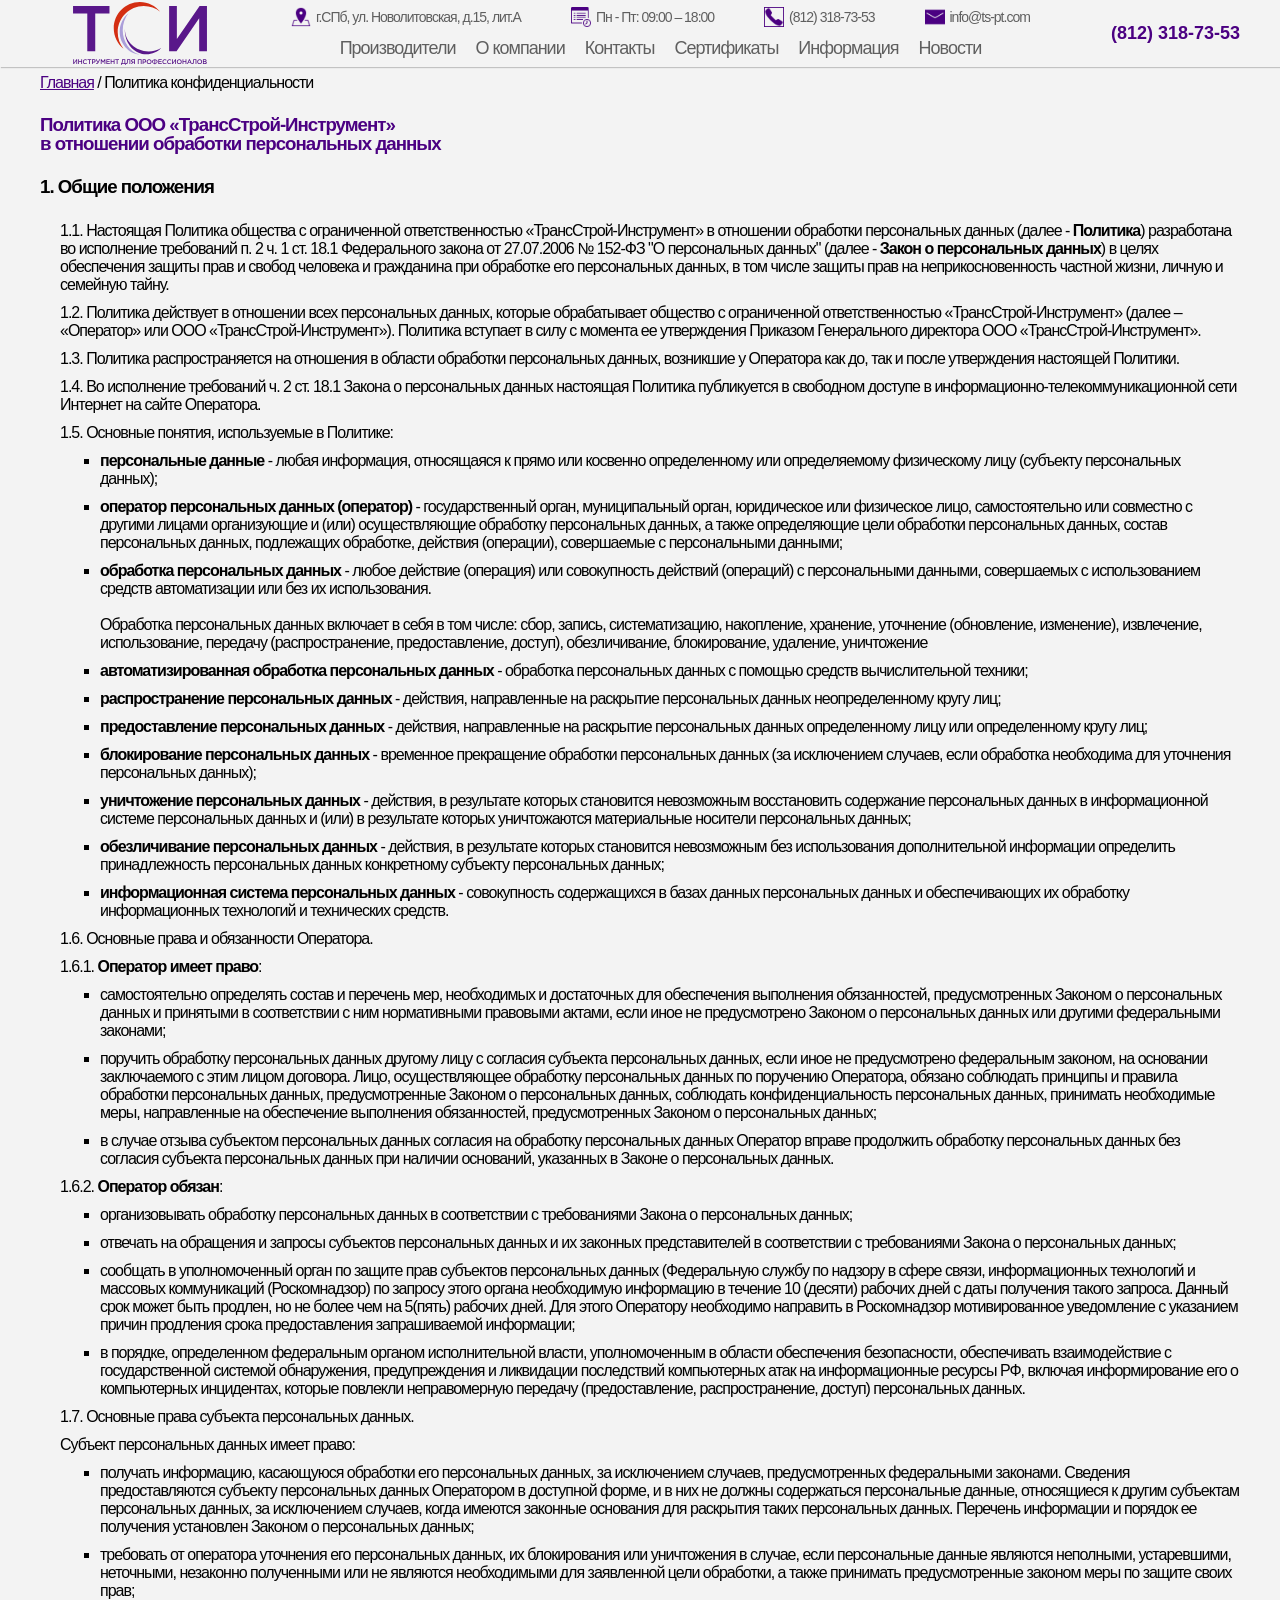
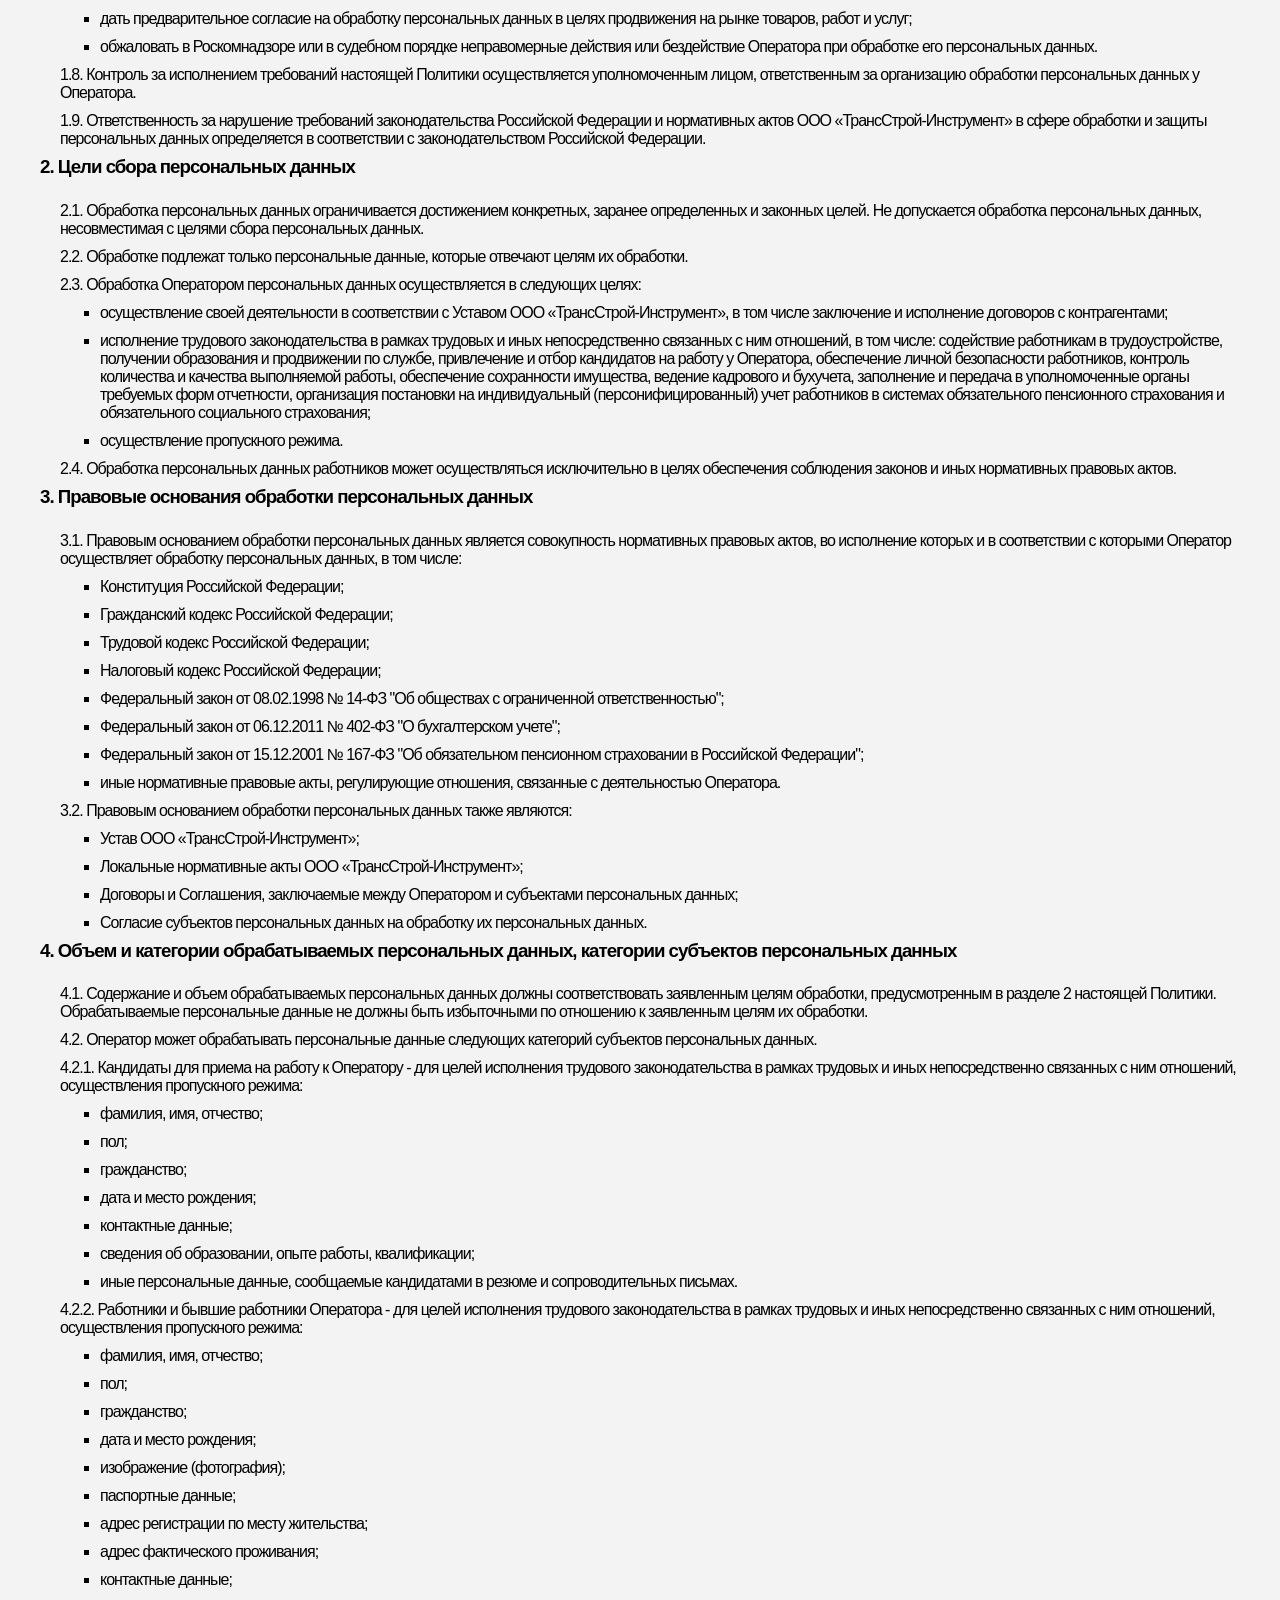
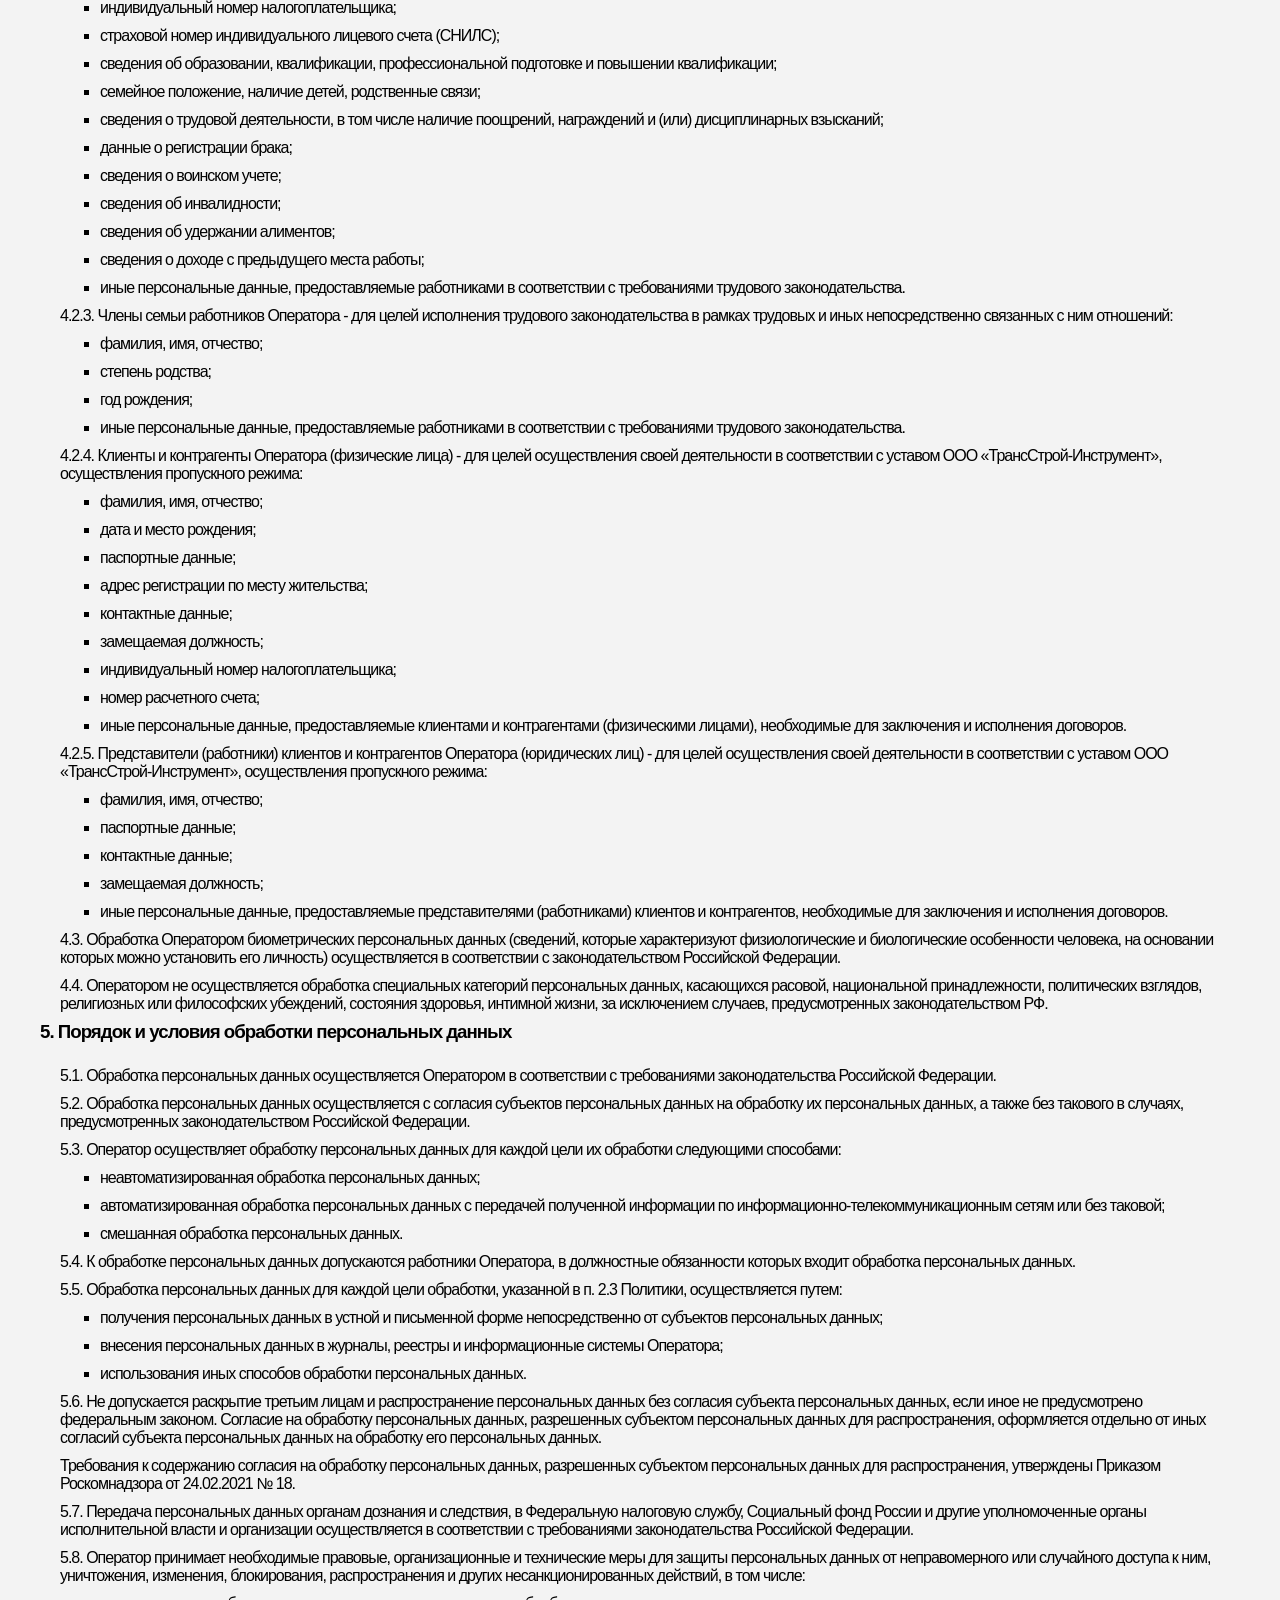
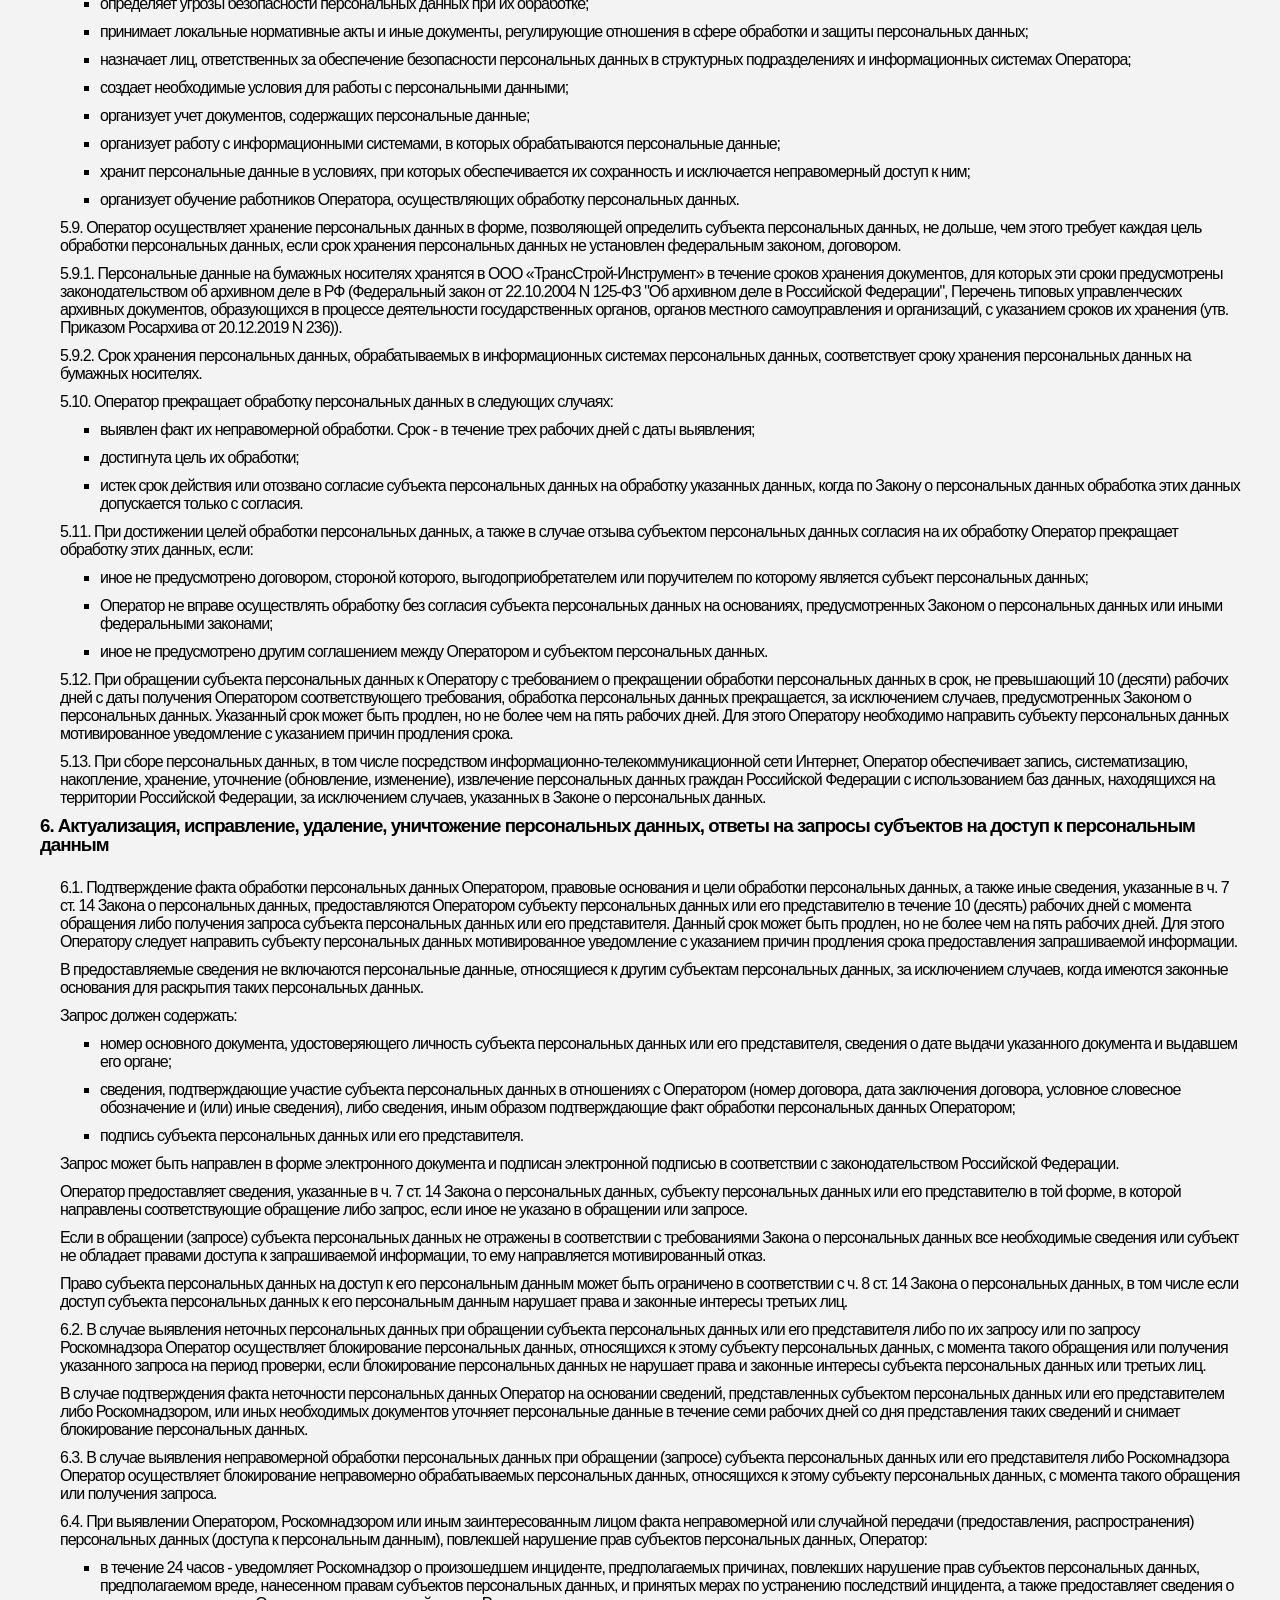
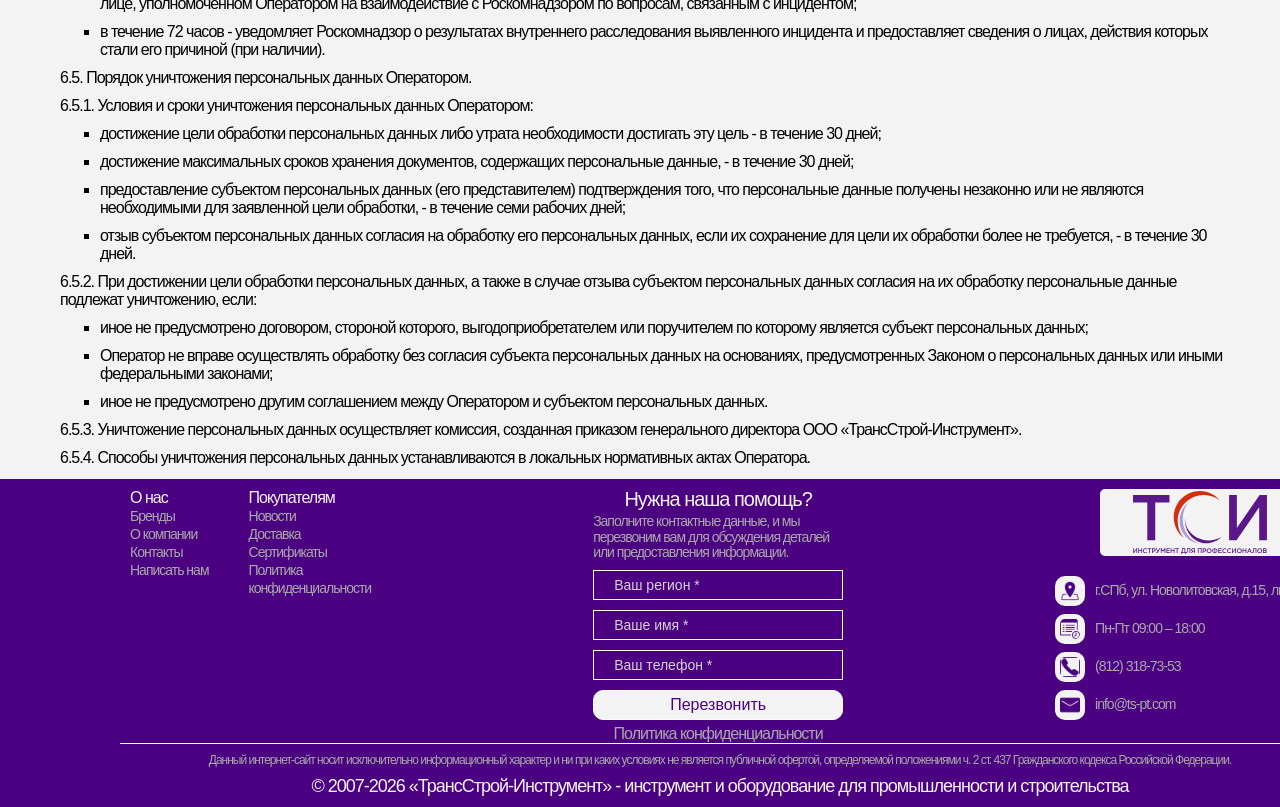
==== commit 2e7f9043: "Add files via upload" ====
--- a/catalog/policy.html
+++ b/catalog/policy.html
@@ -13,7 +13,7 @@
   <header class="header">
     <div class="container">
       <div class="header-logo">
-        <a href="../index.html#"><img src="../images/tsi_logo.svg" alt="Logo" /></a>
+        <a href="#"><img src="../images/tsi_logo.svg" alt="Logo" /></a>
       </div>
       <div class="header-midle">
         <div class="header-midle-up">
@@ -24,7 +24,7 @@
             </a>
           </div>
           <div class="header-icons">
-            <img src="..//icons/icon_time2.png" alt="Time" class="header-icon" />
+            <img src="../icons/icon_time2.png" alt="Time" class="header-icon" />
             <p>Пн - Пт: 09:00 – 18:00</p>
           </div>
           <div class="header-icons">
@@ -43,6 +43,7 @@
             <li><a href="../index.html#contacts">Контакты</a></li>
             <li><a href="../index.html#sertificats">Сертификаты</a></li>
             <li><a href="../index.html#galery">Информация</a></li>
+            <li><a href="../index.html#news">Новости</a></li>
             <!-- <li><a href="mailto:info@ts-pt.com">Написать нам</a></li> -->
           </ul>
         </div>
@@ -101,7 +102,7 @@
             <ol>
               <li>организовывать обработку персональных данных в соответствии с требованиями Закона о персональных данных;</li>
               <li>отвечать на обращения и запросы субъектов персональных данных и их законных представителей в соответствии с требованиями Закона о персональных данных;</li>
-              <li>сообщать в уполномоченный орган по защите прав субъектов персональных данных (Федеральную службу по надзору в сфере связи, информационных технологий и массовых коммуникаций (Роскомнадзор)) по запросу этого органа необходимую информацию в течение 10 (десяти) рабочих дней с даты получения такого запроса. Данный срок может быть продлен, но не более чем на 5(пять) рабочих дней. Для этого Оператору необходимо направить в Роскомнадзор мотивированное уведомление с указанием причин продления срока предоставления запрашиваемой информации;</li>
+              <li>сообщать в уполномоченный орган по защите прав субъектов персональных данных (Федеральную службу по надзору в сфере связи, информационных технологий и массовых коммуникаций (Роскомнадзор) по запросу этого органа необходимую информацию в течение 10 (десяти) рабочих дней с даты получения такого запроса. Данный срок может быть продлен, но не более чем на 5(пять) рабочих дней. Для этого Оператору необходимо направить в Роскомнадзор мотивированное уведомление с указанием причин продления срока предоставления запрашиваемой информации;</li>
               <li>в порядке, определенном федеральным органом исполнительной власти, уполномоченным в области обеспечения безопасности, обеспечивать взаимодействие с государственной системой обнаружения, предупреждения и ликвидации последствий компьютерных атак на информационные ресурсы РФ, включая информирование его о компьютерных инцидентах, которые повлекли неправомерную передачу (предоставление, распространение, доступ) персональных данных.</li>
             </ol>
 
--- a/styles/style.css
+++ b/styles/style.css
@@ -64,6 +64,7 @@
   min-width: 1200px;
   display: flex;
   align-items: center;
+  justify-content: space-between;
   flex-wrap: wrap;
   flex-direction: row;
   /*position: sticky;*/
@@ -145,7 +146,7 @@
   list-style: none;
   display: flex;
   gap: 20px;
-  margin-right: 40px;
+  /*margin-right: 40px;*/
 }
 
 
@@ -194,7 +195,7 @@
   height: 900px;
   min-width: 1440px;
   /*background-image: url("../images/main.png");*/
-  background-image: url("../images/picture4-1.png");
+  /*background-image: url("../images/picture4-1.png");*/
   background-size: cover;
   background-repeat: no-repeat;
   background-position: center;
@@ -241,8 +242,7 @@
 .main-info p {
   font-size: 24px;
   line-height: 120%;
-  /*color: #5f5f5f;*/
-  columns: #FFFFFF;
+  color: #5f5f5f;
   max-width: 450px;
   margin-bottom: 60px;
 }
@@ -300,7 +300,6 @@
   height: 660px;
   border-radius: 10px;
   /*border: 1px solid rgb(255, 255, 255);*/
-  
   background-image: url("../images/main.png");
   /*background-image: url("../images/picture4.png");*/
   background-size: cover;
@@ -309,38 +308,10 @@
   z-index: 1;
 }
 
-.about-block {
-  position: absolute;
-  width: 344px;
-  height: 620px;
-  margin-top: 20px;
-  top: 0;
-  border-radius: 10px;
-  border: 1px solid rgb(255, 255, 255);
-  /*border: 1px solid rgb(75, 0, 130);*/
-  background-color: rgba(75, 0, 130, 1.55);
-  /*background-color: rgb(75, 0, 130) ;/* 000000*/
-  z-index: 10;
-  right: calc(50% + 205px);
-}
-
-.about-start-image {
-  position: absolute;
-  width: 1200px;
-  height: 660px;
-  border-radius: 10px;
-  /*border: 1px solid rgb(255, 255, 255);*/
-  /*background-image: url("../images/about.png");*/
-  background-size: cover;
-  background-position: center;
-  background-repeat: no-repeat;
-  z-index: 1;
-}
-
-
 /* brends block ----------------------*/
 
 .brends {
+  min-width: 1440px;
   padding-top: 75px;
   padding-bottom: 30px;
   /*background-color: #f3f3f3; /* 000000 */
@@ -458,6 +429,7 @@
 .brend-action .button {
   width: 100%;
 }
+
 
 /* Order ------------------------*/
 
@@ -492,70 +464,7 @@
 }
 
 /* About --------------------------*/
-.about {
-  padding-top: 100px;
-  height: 800px;
-  min-width: 1440px;
-  /*padding-bottom: 50px;*/
-  position: relative;
-  /*background-image: url("../images/about.png");*/
-  background-size: cover;
-  background-repeat: no-repeat;
-  background-position: center;
-}
-
-.about .container {
-  display: flex;
-  min-width: 1200px;
-  position: relative;
-}
-
-.about img {
-  position: absolute;
-  top: 50px;
-  left: 20px;
-  width: 600px;
-  z-index: 20;
-  /*filter: drop-shadow(0 0 3px #ffffff);*/
-}
-
-.about form {
-  margin-left: 660px;
-  margin-top: 20px;
-  max-width: 500px;
-  padding-left: 20px;
-  padding-bottom: 10px;
-  /* height: 700px; */
-  /*border: #f3f3f3, solid, 1px;*/
-  background: #FFFFFF;
-	box-shadow: 0px 18px 36px -18px rgba(12, 5, 46, 0.3), 0px 30px 60px -12px rgba(12, 5, 46, 0.25);
-  border-radius: 10px;
-  background-color: rgba(243, 243, 243, 0.55);
-  z-index: 40;
-}
-
-.about h3 {
-  font-weight: normal;
-  font-size: 48px;
-  line-height: 100%;
-  margin-bottom: 20px;
-}
-
-.about p {
-  font-size: 24px;
-  line-height: 105%;
-  color: #5f5f5f;
-  margin-bottom: 45px;
-  /* max-width: 449px; */
-  height: 100%;
-  text-align: left;
-}
-
-.about a {
-  position: absolute;
-  bottom: 1px;
-  left: 50px;
-}
+
 
 /* Contacts -------------------------*/
 .contacts {
@@ -621,17 +530,31 @@
   margin-top: 20px;
   margin-bottom: 20px;
   margin-right: 20px;
-  max-width: 540px;
+  max-width: 650px;
   height: 600px;
   padding-left: 20px;
   padding-top: 20px;
-  padding-right: 20px;
+
+  /*padding-right: 20px;*/
   /*border: #f3f3f3, solid, 1px;*/
   background: #FFFFFF;
-	box-shadow: 0px 18px 36px -18px rgba(12, 5, 46, 0.3), 0px 30px 60px -12px rgba(12, 5, 46, 0.25);
+	/*box-shadow: 0px 18px 36px -18px rgba(12, 5, 46, 0.3), 0px 30px 60px -12px rgba(12, 5, 46, 0.25);*/
   border-radius: 10px;
   background-color: rgba(243, 243, 243, 0.55);
   z-index: 2;
+}
+.iframe-yandex {
+  margin-left: 50px;
+  color: #a9a9a9;
+  border-radius: 10px;
+ 
+}
+
+.iframe-yandex iframe {
+border-color: #9370db;
+border: 2px;
+border-radius: 10px;
+overflow: hidden;
 }
 
 .contacts h1 {
@@ -720,6 +643,131 @@
   border: none;
   /* 4B0082*/
 }
+
+/* ----- NEWS ------ */ 
+
+.news {
+  min-width: 1440px;
+  padding-top: 75px;
+  margin-left: 40px;
+  align-items: center;
+  justify-items: center;
+}
+
+.news .container {
+  min-width: 1200px;
+}
+
+.news-up {
+  margin-left: 40px;
+} 
+
+.news-up h2 {
+  min-width: 1200px;
+  font-size: 48px;
+  font-weight: normal;
+  margin-bottom: 75px;
+  padding-left: 20px;
+}
+
+.slideshow {
+    width: 100%;
+    height: 500px;
+    position: relative;
+    overflow: hidden;
+    /*background: #000;*/
+    margin: 20px 0;
+    border-radius: 10px;
+}
+.slideshow-item {
+    width: 100%;
+    height: 100%;
+    position: absolute;
+    opacity: 0;
+    animation: slideanim 40s infinite;
+    pointer-events: none;
+}
+.slideshow-item:nth-child(1),
+.slideshow-item:nth-child(1) img {
+    animation-delay: 0;
+}
+.slideshow-item:nth-child(2),
+.slideshow-item:nth-child(2) img {
+    animation-delay: 10s;
+}
+.slideshow-item:nth-child(3),
+.slideshow-item:nth-child(3) img {
+    animation-delay: 20s;
+}
+.slideshow-item:nth-child(4),
+.slideshow-item:nth-child(4) img {
+    animation-delay: 30s;
+}
+.slideshow-item img {
+    width: 100%;
+    height: 100%;
+    object-fit: cover;
+    animation: zoom 40s infinite;
+    border-radius: 10px;
+}
+.slideshow-item-text {
+    max-width: 75%;
+    position: absolute;
+    bottom: 20px;
+  right: 20px;
+    background-color: rgba(0,0,0,0.7);
+    border-radius: 10px;
+    color: #fff;
+    padding: 20px 30px;
+    font-family: Verdana, sans-serif;   
+}
+.slideshow-item-text h5 {
+    font-size: 22px;
+    margin: 0 0 10px 0;
+    color: #f3f3f3;
+}
+.slideshow-item-text p {
+    font-size: 15px;
+    margin-bottom: 10px;
+}
+@keyframes slideanim {
+    12.5%{
+        opacity: 1;
+        pointer-events: auto;
+    }
+    25%{
+        opacity: 1;
+        pointer-events: auto;
+    }    
+    37.5%{
+        opacity: 0;
+    }
+}
+@keyframes zoom {
+    50%{
+        transform: scale(1.1);
+    }    
+}
+@media screen and (max-width: 1100px){
+    .slideshow-item-text{
+        max-width: 75%;
+    }
+}
+@media screen and (max-width: 456px){
+    .slideshow-item-text {
+        bottom: 0;
+        left: 0;
+        max-width: 100%;
+    }
+    .slideshow-item-text h5 {
+        font-size: 18px;
+    }
+    .slideshow-item-text p {
+        font-size: 13px;
+    }
+}
+
+/* --- end NEWS --- */
 
 .order form {
   margin-left: 800px;
@@ -1104,212 +1152,141 @@
   padding-bottom: 10px;
 }
 
-/* -----------------*/
-@property --gallery-rotation {
-    syntax: "<number>";
-    initial-value: 0;
-    inherits: true;
-}
-@keyframes gallery-rotation {
-    to { --gallery-rotation: 1 } 
-}
-#gallery {
-    position: absolute;
-    top: 30px;
-    left: 700px;
-    --rotate-direction: 1;
-    --rotate-duration: 60s;
-    --item-size: 145%;
-    --item-transition-duration: 0.5s;
-    width: min(1100vmin, 500px);
-    aspect-ratio: 1 / 1;
-    border-radius: 25%;
-    display: grid;
-    animation: gallery-rotation var(--rotate-duration) 
-linear infinite;
-    container-type: inline-size;
-    isolation: isolate;
-    margin: 20px auto;
-    z-index: 7;
-}
-#gallery img {
-  	
-    --count: sibling-count();
-    --index: calc(sibling-index() - 1);
-    box-sizing: border-box;
-    grid-area: 4 / 3;
-    width: calc(var(--item-size) / (1 + (1 / sin(180deg / var(--count)))));
-    aspect-ratio: 4 / 3;
-    box-shadow: 0 1cqw 2cqw rgba(0,0,0,0.2), 0 1.5cqw 2.5cqw rgba(0,0,0,0.1);
-    border-radius: 5%;
-    border: calc(3cqi / var(--count)) solid #fff;
-    object-fit: cover;
-    offset-path: border-box;
-    offset-anchor: top center;
-    offset-distance: calc((100% * (var(--index) / var(--count) + var(--gallery-rotation, 0))) * var(--rotate-direction));
-    transform: rotate(calc(-360deg * var(--rotate-direction) * (var(--index) / var(--count) + var(--gallery-rotation, 0))));
-    z-index: 8;
-    transition: width var(--item-transition-duration), filter var(--item-transition-duration), box-shadow var(--item-transition-duration), z-index 0s calc(var(--item-transition-duration) * var(--transition-delay-z, 1));
-}            
-#gallery img:hover {
-    --transition-delay-z: 0;
-    z-index: 9;
-    width: 65%;
-}
-#gallery:has(img:hover) > img:not(:hover) {
-    filter: grayscale(1);
-    box-shadow: none;
-}
 
 /*  ---------------    */
 
-:root {
-	--rotate-speed: 40;
-	--count: 8; /* Default count, the DOM element should override this */
-	--easeInOutSine: cubic-bezier(0.37, 0, 0.63, 1);
-	--easing: cubic-bezier(0.000, 0.37, 1.000, 0.63);
-}
-
 .info-galery {
-  padding-top: 50px;
-  background-image: url("../images/picture4-1.png");
-  background-size: cover;
-  background-repeat: no-repeat;
-  background-position: center;
+  min-width: 1440px;
+  padding-top: 100px;
 }
 .void {
 	width: 1200px;
-	max-width: 1200px;
+	min-width: 1200px;
   height: 800px;
 	margin: auto;
 	position: relative;
 	aspect-ratio: 12 / 8;
 }
 
-.crop ul:hover * {
-	animation-play-state: paused;
-}
-.crop ul {
-  height: 100%;
-	list-style-type: none;
-	margin: 0;
-	padding: 0;
-	position: relative;
-	width: 100%;
-	aspect-ratio: 12 / 8;
-	/*outline: 2px dotted magenta;*/
-	z-index: 1;
-}
-.crop li {
-	position: absolute;
-	top: 50%;
-  left: 10%;
-	transform: translateY(-50%);
-/* 	outline: 2px dashed cyan; */
-	width: 85%;
-	animation: rotateCW calc(var(--rotate-speed) * 1s) var(--easing) infinite;
-}
-
-
-.card {
-	width: 27%;
-	display: flex;
-	flex-direction: column;
-	align-items: flex-start;
-	padding: 16px 24px;
-	gap: 5px;
-	background: #FFFFFF;
-	box-shadow: 0px 4px 12px rgba(0, 0, 0, 0.1), 0px 16px 32px rgba(0, 0, 0, 0.1);
-	border-radius: 12px;
-	font-family: 'Inter', sans-serif;
-	font-style: normal;
-	font-weight: 400;
-	font-size: 14px;
-	line-height: 20px;
-	color: #535062;
-	animation: rotateCCW calc(var(--rotate-speed) * 1s) var(--easing) infinite;
-}
-.crop a {
-	text-decoration: none;
-	color: unset;
-}
-.model-name {
-	font-weight: 500;
-	font-size: 18px;
-	line-height: 150%;
-	color: #4B0082;
-	display: block;
-}
-svg {
-	position: absolute;
-	top: 0;
-	left: 0;
-	z-index: 0;
-}
-
-li:nth-child(2), li:nth-child(2) .card {
-	animation-delay: calc((var(--rotate-speed)/var(--count)) * -1s);
-}
-li:nth-child(3), li:nth-child(3) .card {
-	animation-delay: calc((var(--rotate-speed)/var(--count)) * -2s);
-}
-li:nth-child(4), li:nth-child(4) .card {
-	animation-delay: calc((var(--rotate-speed)/var(--count)) * -3s);
-}
-li:nth-child(5), li:nth-child(5) .card {
-	animation-delay: calc((var(--rotate-speed)/var(--count)) * -4s);
-}
-li:nth-child(6), li:nth-child(6) .card {
-	animation-delay: calc((var(--rotate-speed)/var(--count)) * -5s);
-}
-li:nth-child(7), li:nth-child(7) .card {
-	animation-delay: calc((var(--rotate-speed)/var(--count)) * -6s);
-}
-li:nth-child(8), li:nth-child(8) .card {
-	animation-delay: calc((var(--rotate-speed)/var(--count)) * -7s);
-}
-
-@keyframes rotateCW {
-	from {
-		transform: translate3d(0px, -50%, -1px) rotate(-45deg);
-	}
-	to {
-		transform: translate3d(0px, -50%, 0px) rotate(-315deg);
-	}
-}
-@keyframes rotateCCW {
-	from {
-		transform: rotate(45deg);
-	}
-	to {
-		transform: rotate(315deg);
-	}
-}
-@keyframes pulseGlow {
-	from {
-		background-size: 60%;
-	}
-	to {
-		background-size: 100%;
-	}
-}
-
-.center-circle {
-	position: absolute;
-	width: 530px;
-	aspect-ratio: 1 / 1;
-	left: 25%;
-	top: 50%;
-	transform: translate(-50%, -50%);
-	background: #FFFFFF;
-	box-shadow: 0px 18px 36px -18px rgba(12, 5, 46, 0.3), 0px 30px 60px -12px rgba(12, 5, 46, 0.25);
-	border-radius: 10px;
-  padding: 20px;
-}
-
-.center-circle p {
-  font-size: 14px;
+.void h3 {
+  font-size: 24px;
+  color: #4B0082;
+}
+
+.void p{
+  font-size: 16px;
+  color: #5f5f5f;
+}
+
+/* --- pic-ct --- */
+
+@keyframes display {
+  0% {
+    transform: translateX(100px);
+    opacity: 0;
+  }
+  10% {
+    transform: translateX(0);
+    opacity: 1;
+  }
+  20% {
+    transform: translateX(0);
+    opacity: 1;
+  }
+  30% {
+    transform: translateX(-100px);
+    opacity: 0;
+  }
+  100% {
+    transform: translateX(-100px);
+    opacity: 0;
+  }
+}
+
+.pic-ctn {
+  position: relative;
+  width: 1200px;
+  height: 300px;
+  top: -647px;
+  left: 150px;
+  z-index: 10;
+}
+
+.pic-ctn > img {
+  position: absolute;
+  width: 44%;
+  top: 0;
+  left: calc(50% - 100px);
+  opacity: 0;
+  border-radius: 10px;
+  animation: display 14s infinite;
+}
+
+img:nth-child(2) {
+  animation-delay: 2s;
+}
+img:nth-child(3) {
+  animation-delay: 4s;
+}
+img:nth-child(4) {
+  animation-delay: 6s;
+}
+img:nth-child(5) {
+  animation-delay: 8s;
+}
+img:nth-child(6) {
+  animation-delay: 10s;
+}
+img:nth-child(7) {
+  animation-delay: 12s;
+}
+
+/* About UP--------------------------*/
+.about-up {
+  padding-top: 100px;
+  height: 800px;
+  min-width: 1440px;
+  /*padding-bottom: 50px;*/
+  position: relative;
+  /*background-image: url("../images/about.png");*/
+  background-size: cover;
+  background-repeat: no-repeat;
+  background-position: center;
+}
+
+.about-up .container {
+  display: flex;
+  min-width: 1200px;
+  position: relative;
+  flex-direction: column;
+}
+
+
+.about-up form {
+  margin-left: 20px;
+  margin-top: 20px;
+  max-width: 1200px;
+  padding-left: 20px;
+  padding-bottom: 10px;
+  /* height: 700px; */
+  /*border: #f3f3f3, solid, 1px;*/
+  background: #FFFFFF;
+	/*box-shadow: 0px 18px 36px -18px rgba(12, 5, 46, 0.3), 0px 30px 60px -12px rgba(12, 5, 46, 0.25);*/
+  border-radius: 10px;
+  background-color: rgba(243, 243, 243, 0.55);
+  z-index: 40;
+}
+
+.about-up h3 {
+  font-weight: normal;
+  font-size: 48px;
   line-height: 100%;
+  margin-bottom: 20px;
+}
+
+.about-up p {
+  font-size: 24px;
+  line-height: 105%;
   color: #5f5f5f;
   margin-bottom: 45px;
   /* max-width: 449px; */
@@ -1317,61 +1294,275 @@
   text-align: left;
 }
 
-.center-circle form span {
-  font:24px bold #4B0082;
-}
-
-.center-circle h3 {
-  font-weight: normal;
-  font-size: 48px;
-  line-height: 100%;
-  margin-bottom: 20px;
-}
-
-.second-circle {
-	position: absolute;
-	width: 40%;
-	aspect-ratio: 1 / 1;
-	left: 50%;
-	top: 50%;
-	transform: translate(-50%, -50%);
-	background: #F5F4FE;
-	opacity: 0.5;
-	box-shadow: 0px 18px 36px -18px rgba(12, 5, 46, 0.3), 0px 30px 60px -12px rgba(12, 5, 46, 0.25);
-	border-radius: 50%;
-}
-.last-circle {
-	position: absolute;
-	width: 66%;
-	aspect-ratio: 1 / 1;
-	left: 50%;
-	top: 50%;
-	transform: translate(-50%, -50%);
-	background: #F5F4FE;
-	opacity: 0.25;
-	box-shadow: 0px 18px 36px -18px rgba(12, 5, 46, 0.3), 0px 30px 60px -12px rgba(12, 5, 46, 0.25);
-	border-radius: 50%;
-}
-.crop {
-	-webkit-mask-image: linear-gradient(90deg, rgba(0, 0, 0, 0), rgba(0, 0, 0, 0) 50%, rgba(0, 0, 0, 1) 50%, rgba(0, 0, 0, 1));
-}
-.mask {
-	position: absolute;
-	top: 0;
-	left: 0;
-	bottom: 0;
-	width: 50%;
-	animation: pulseGlow 5s linear infinite alternate;
-	background-position: 100% 50%;
-	background-repeat: no-repeat;
-	background-image: radial-gradient(100% 50% at 100% 50%, rgba(60, 26, 229, 0.25) 0%, rgba(60, 26, 229, 0.247904) 11.79%, rgba(59, 26, 229, 0.241896) 21.38%, rgba(58, 26, 229, 0.2324) 29.12%, rgba(57, 26, 229, 0.219837) 35.34%, rgba(55, 26, 229, 0.20463) 40.37%, rgba(53, 26, 229, 0.1872) 44.56%, rgba(51, 26, 229, 0.16797) 48.24%, rgba(48, 26, 229, 0.147363) 51.76%, rgba(46, 26, 229, 0.1258) 55.44%, rgba(44, 26, 229, 0.103704) 59.63%, rgba(41, 26, 229, 0.0814963) 64.66%, rgba(39, 26, 229, 0.0596) 70.88%, rgba(36, 26, 229, 0.038437) 78.62%, rgba(34, 26, 229, 0.0184296) 88.21%, rgba(32, 26, 229, 0) 100%);
-}
-.mask:after {
-	content: "";
-	position: absolute;
-	width: 1px;
-	height: 100%;
-	right: 0;
-	display: block;
-	background-image: linear-gradient(180deg, rgba(60, 26, 229, 0) 0%, #4B0082 50%, rgba(60, 26, 229, 0) 100%);
-}
+.about-down  {
+  background-image: url("../images/main.png");
+  /*background-image: url("../images/picture4.png");*/
+  background-size: cover;
+  background-position: center;
+   border-radius: 10px;
+   margin-left: 20px;
+}
+
+.about-down h1 {
+  font-size: 24px;
+  text-align: center;
+}
+
+.content-slider-about {
+  width: 100%;
+  height: 340px;
+}
+
+.slider-about {
+  height: 320px;
+  width: 1200px;
+  margin: 40px auto 0;
+  overflow: visible;
+  position: relative;
+}
+
+.mask-about {
+  overflow: hidden;
+  height: 320px;
+}
+
+.slider-about ul {
+  margin: 0;
+  padding: 0;
+  position: relative;
+}
+
+.slider-about li {
+  width: 1200px;
+  height: 320px;
+  position: absolute;
+  top: -325px;
+  list-style: none;
+}
+
+.slider-about .quote {
+  font-size: 40px;
+  text-align: center;
+  /*font-style: italic;*/
+}
+
+.slider-about .source {
+  font-size: 32px;
+  color: #5f5f5f;
+  text-align: center;
+}
+
+.slider-about li.anim1 {
+  animation: cycle 15s linear infinite;
+}
+
+.slider-about li.anim2 {
+  animation: cycle2 15s linear infinite;
+}
+
+.slider-about li.anim3 {
+  animation: cycle3 15s linear infinite;
+}
+
+.slider-about li.anim4 {
+  animation: cycle4 15s linear infinite;
+}
+
+.slider-about li.anim5 {
+  animation: cycle5 15s linear infinite;
+}
+.slider-about li.anim6 {
+  animation: cycle6 15s linear infinite;
+}
+
+/*.slider-about:hover li {
+  animation-play-state: paused;
+}*/
+
+@keyframes cycle {
+  0% {
+    top: 0px;
+  }
+  4% {
+    top: 0px;
+  }
+  16% {
+    top: 0px;
+    opacity: 1;
+    z-index: 0;
+  }
+  20% {
+    top: 325px;
+    opacity: 0;
+    z-index: 0;
+  }
+  21% {
+    top: -325px;
+    opacity: 0;
+    z-index: -1;
+  }
+  50% {
+    top: -325px;
+    opacity: 0;
+    z-index: -1;
+  }
+  92% {
+    top: -325px;
+    opacity: 0;
+    z-index: 0;
+  }
+  96% {
+    top: -325px;
+    opacity: 0;
+  }
+  100% {
+    top: 0px;
+    opacity: 1;
+  }
+}
+
+@keyframes cycle2 {
+  0% {
+    top: -325px;
+    opacity: 0;
+  }
+  16% {
+    top: -325px;
+    opacity: 0;
+  }
+  20% {
+    top: 0px;
+    opacity: 1;
+  }
+  24% {
+    top: 0px;
+    opacity: 1;
+  }
+  36% {
+    top: 0px;
+    opacity: 1;
+    z-index: 0;
+  }
+  40% {
+    top: 325px;
+    opacity: 0;
+    z-index: 0;
+  }
+  41% {
+    top: -325px;
+    opacity: 0;
+    z-index: -1;
+  }
+  100% {
+    top: -325px;
+    opacity: 0;
+    z-index: -1;
+  }
+}
+
+@keyframes cycle3 {
+  0% {
+    top: -325px;
+    opacity: 0;
+  }
+  36% {
+    top: -325px;
+    opacity: 0;
+  }
+  40% {
+    top: 0px;
+    opacity: 1;
+  }
+  44% {
+    top: 0px;
+    opacity: 1;
+  }
+  56% {
+    top: 0px;
+    opacity: 1;
+    z-index: 0;
+  }
+  60% {
+    top: 325px;
+    opacity: 0;
+    z-index: 0;
+  }
+  61% {
+    top: -325px;
+    opacity: 0;
+    z-index: -1;
+  }
+  100% {
+    top: -325px;
+    opacity: 0;
+    z-index: -1;
+  }
+}
+
+@keyframes cycle4 {
+  0% {
+    top: -325px;
+    opacity: 0;
+  }
+  56% {
+    top: -325px;
+    opacity: 0;
+  }
+  60% {
+    top: 0px;
+    opacity: 1;
+  }
+  64% {
+    top: 0px;
+    opacity: 1;
+  }
+  76% {
+    top: 0px;
+    opacity: 1;
+    z-index: 0;
+  }
+  80% {
+    top: 325px;
+    opacity: 0;
+    z-index: 0;
+  }
+  81% {
+    top: -325px;
+    opacity: 0;
+    z-index: -1;
+  }
+  100% {
+    top: -325px;
+    opacity: 0;
+    z-index: -1;
+  }
+}
+
+@keyframes cycle6 {
+  0% {
+    top: -325px;
+    opacity: 0;
+  }
+  76% {
+    top: -325px;
+    opacity: 0;
+  }
+  80% {
+    top: 0px;
+    opacity: 1;
+  }
+  84% {
+    top: 0px;
+    opacity: 1;
+  }
+  96% {
+    top: 0px;
+    opacity: 1;
+    z-index: 0;
+  }
+  100% {
+    top: 325px;
+    opacity: 0;
+    z-index: 0;
+  }
+}
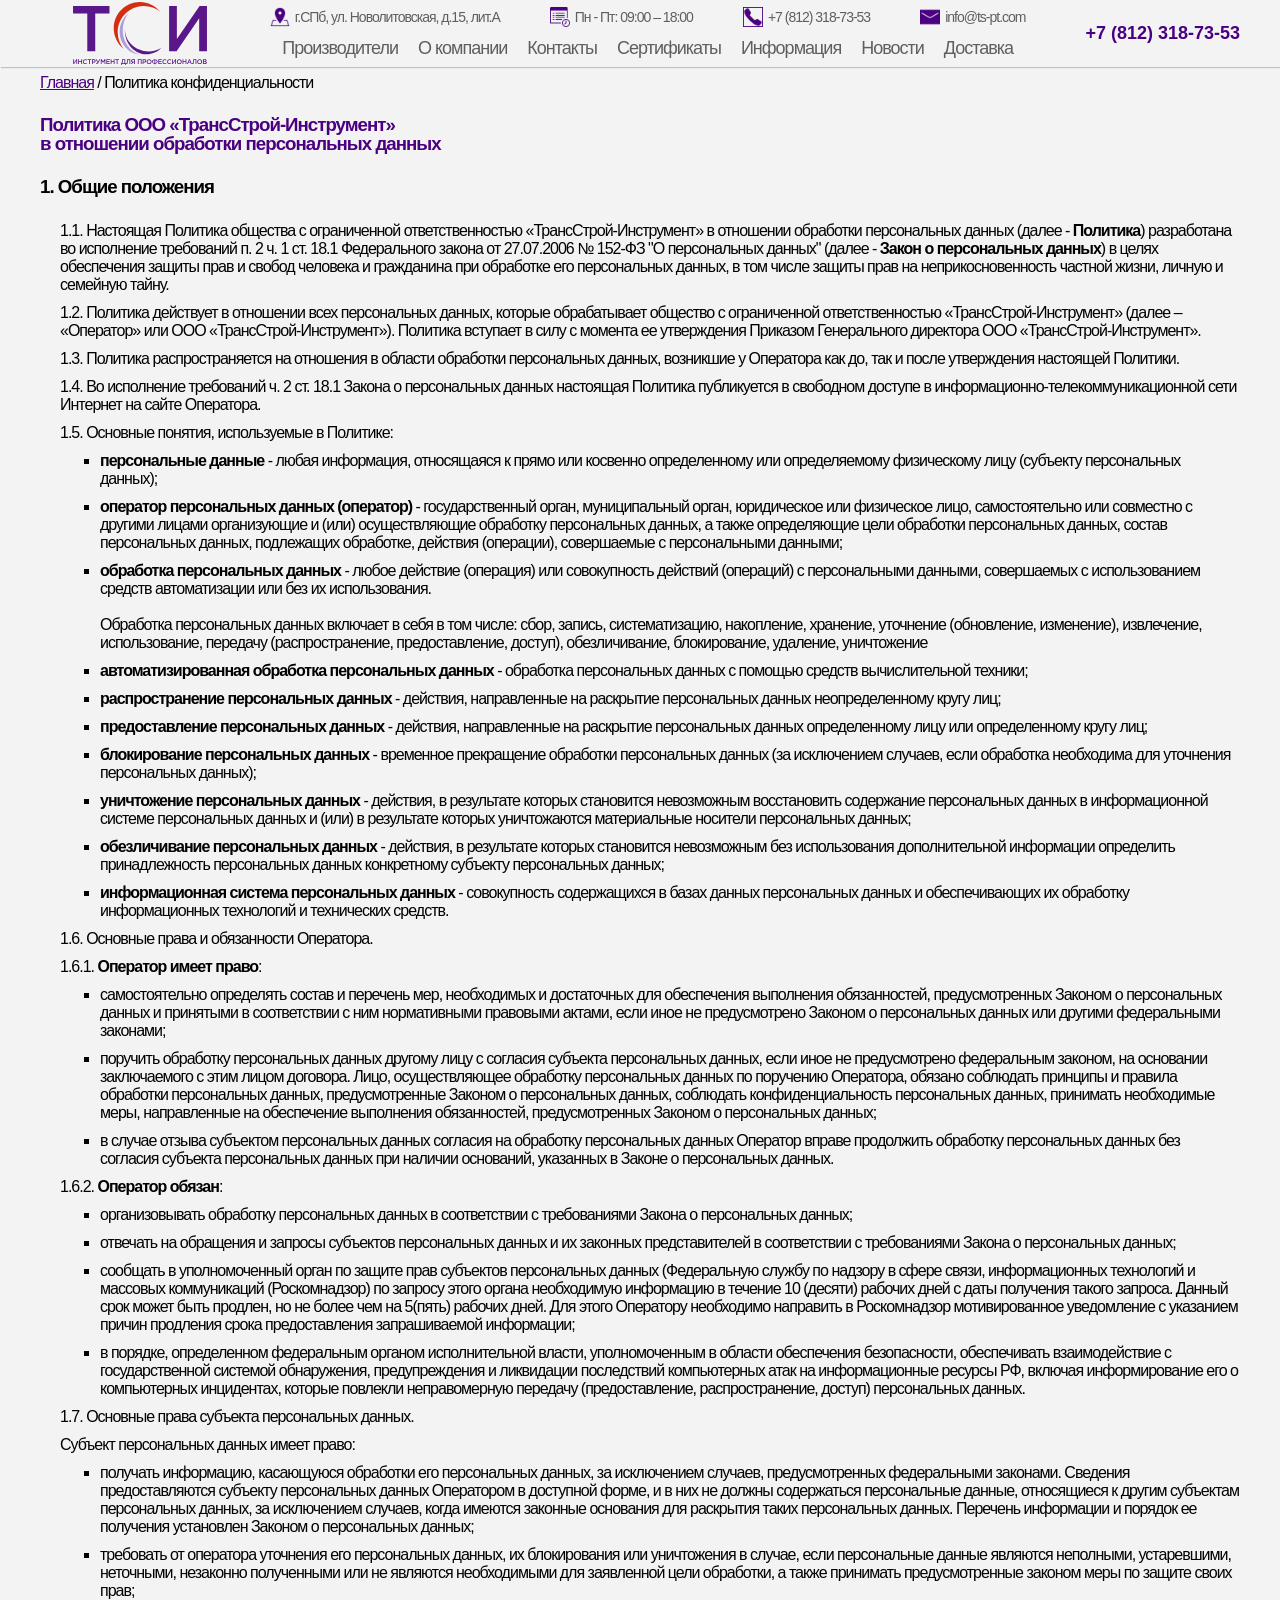
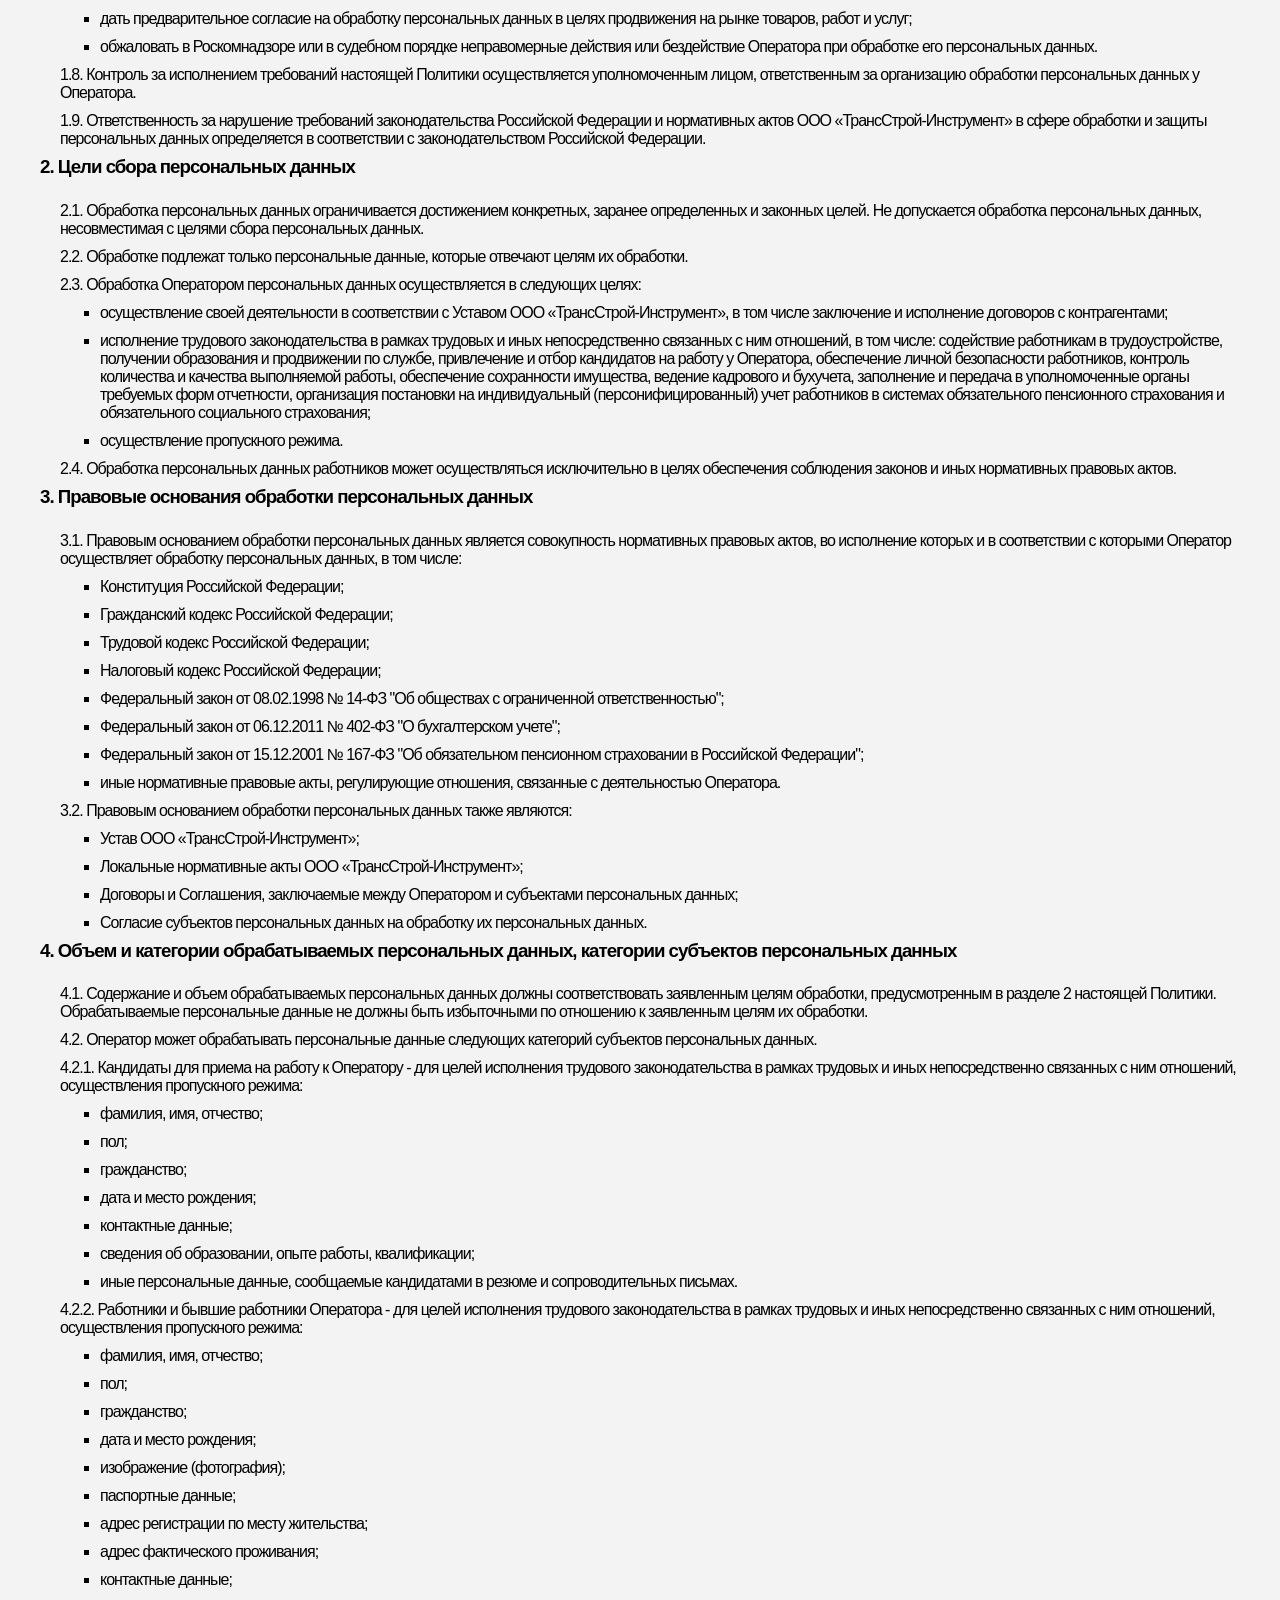
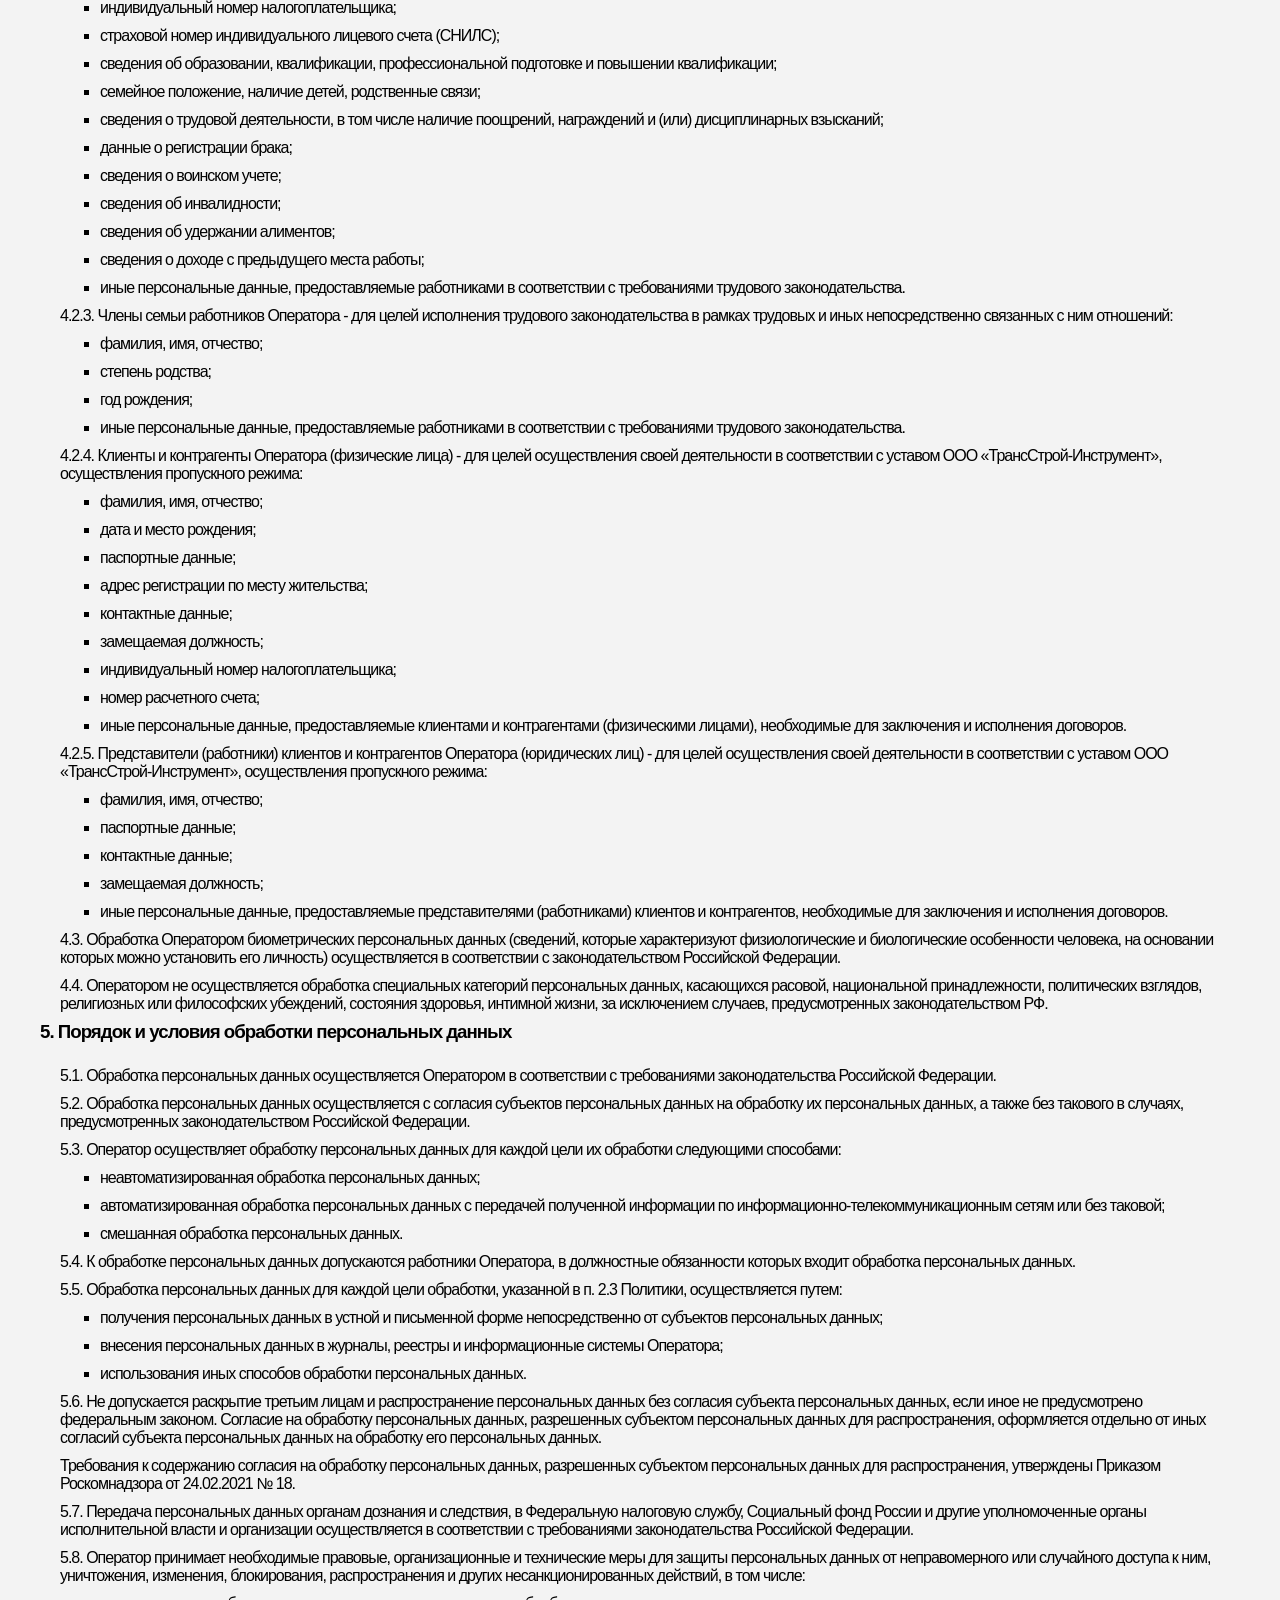
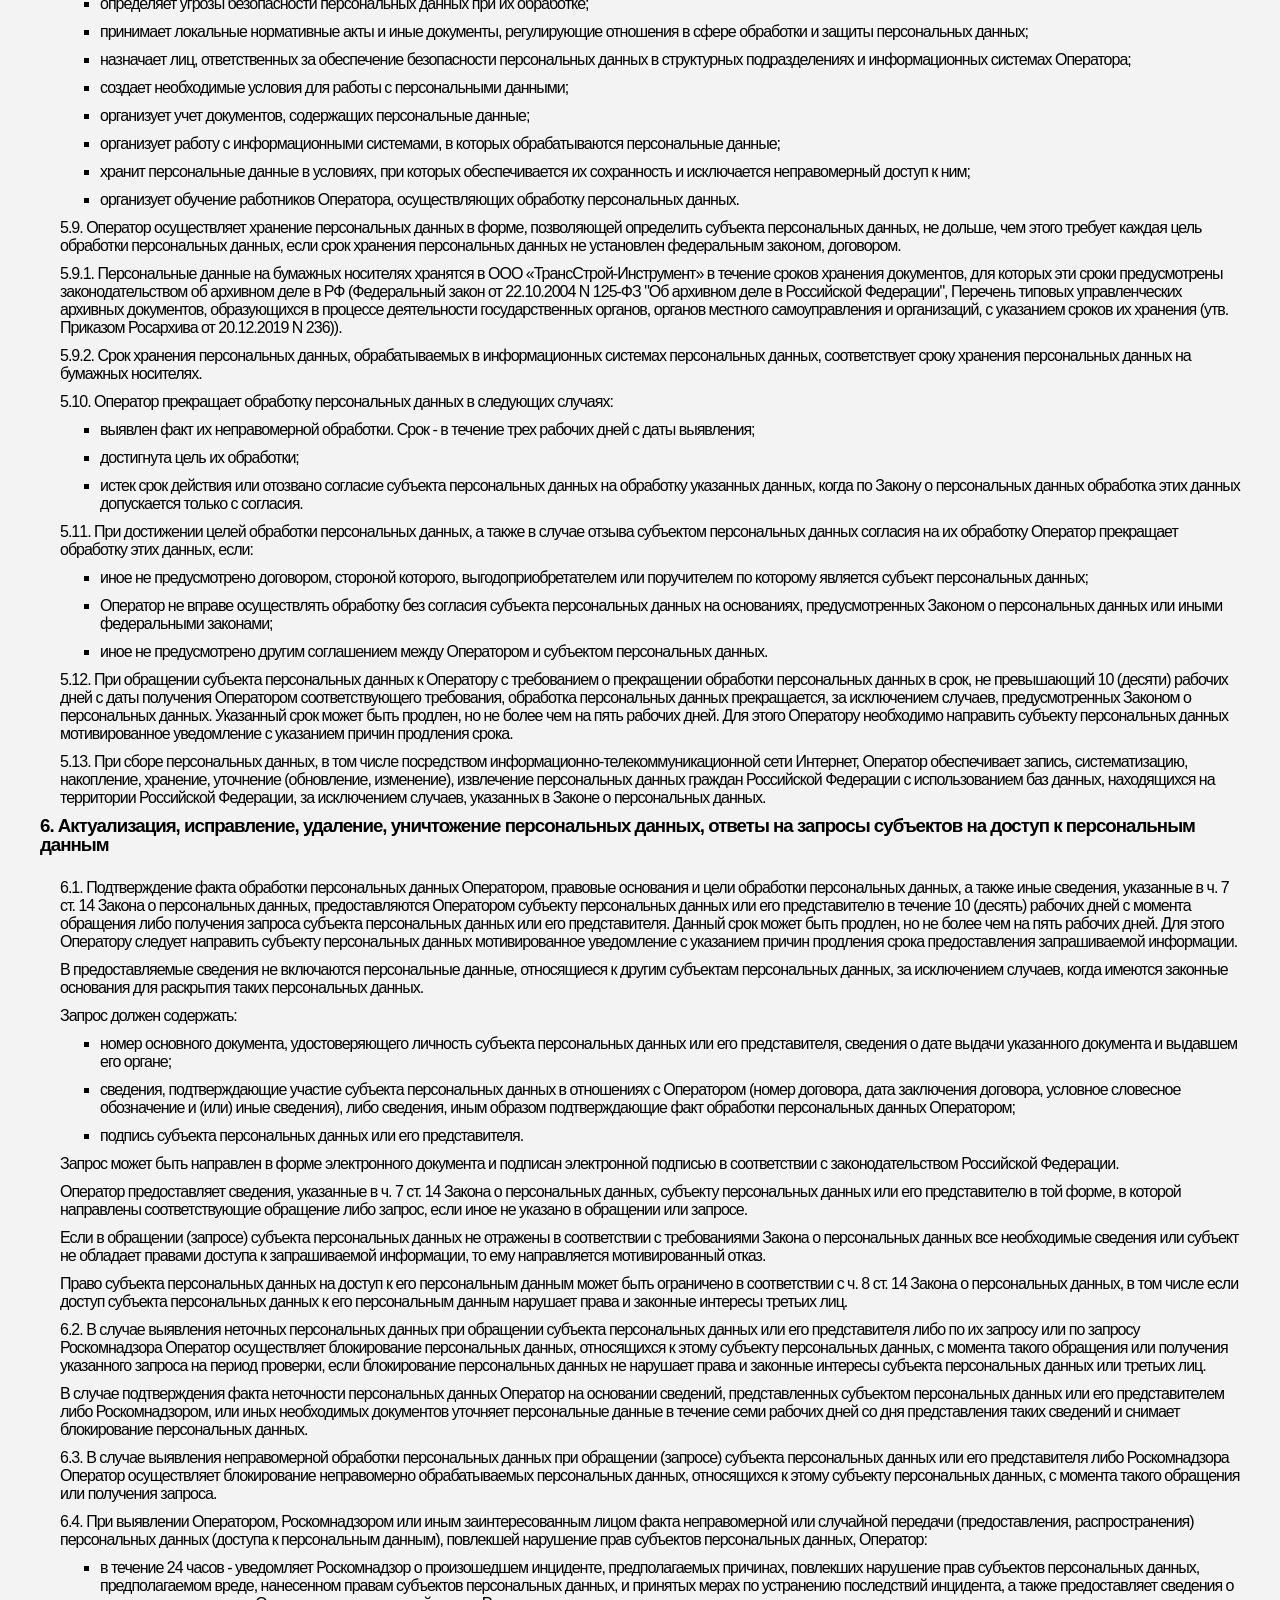
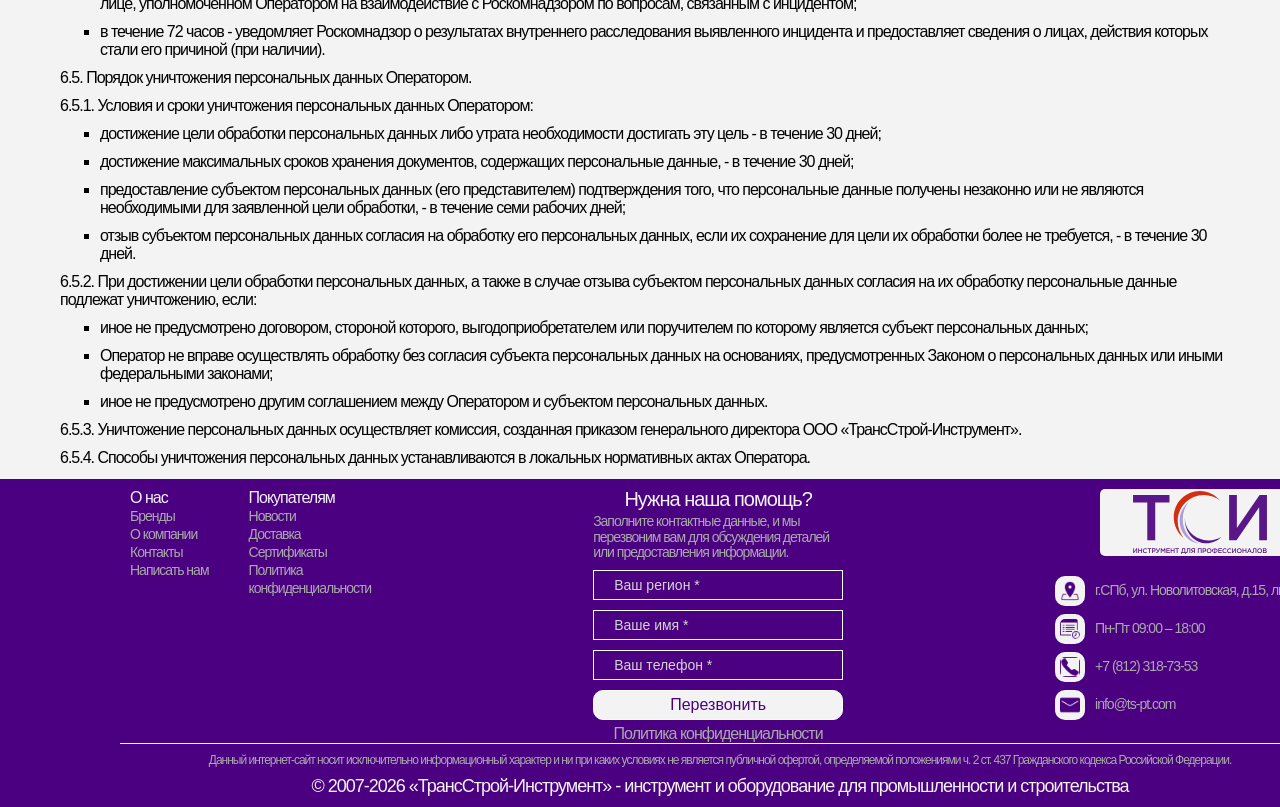
==== commit 79b041ea: "Add files via upload" ====
--- a/catalog/policy.html
+++ b/catalog/policy.html
@@ -29,7 +29,7 @@
           </div>
           <div class="header-icons">
             <img src="../icons/icon_phone5.png" alt="Phone" class="header-icon" />
-            <p>(812) 318-73-53</p>
+            <p>+7 (812) 318-73-53</p>
           </div>
           <div class="header-icons">
             <img src="../icons/icon_mail.png" alt="mail" class="header-icon" />
@@ -44,12 +44,13 @@
             <li><a href="../index.html#sertificats">Сертификаты</a></li>
             <li><a href="../index.html#galery">Информация</a></li>
             <li><a href="../index.html#news">Новости</a></li>
+            <li><a href="../index.html#dostavka">Доставка</a></li>
             <!-- <li><a href="mailto:info@ts-pt.com">Написать нам</a></li> -->
           </ul>
         </div>
       </div>
       <div class="header-phone">
-        <a href="tel:+78123187353" class="header-phone-text">(812) 318-73-53</a>
+        <a href="tel:+78123187353" class="header-phone-text">+7 (812) 318-73-53</a>
       </div>
     </div>
   </header>
@@ -379,18 +380,18 @@
           <nav class="footer-up-left-menu">
             <p>О нас</p>
             <ul>
-              <li><a href="../index#brends">Бренды</a></li>
-              <li><a href="../index#about">О компании</a></li>
-              <li><a href="../index#contacts">Контакты</a></li>
+              <li><a href="../index.html#brends">Бренды</a></li>
+              <li><a href="../index.html#about">О компании</a></li>
+              <li><a href="../index.html#contacts">Контакты</a></li>
               <li><a href="mailto:info@ts-pt.com">Написать нам</a></li>
             </ul>
           </nav>
           <nav class="footer-up-left-menu">
             <p>Покупателям</p>
             <ul>
-              <li><a href="#">Новости</a></li>
-              <li><a href="#">Доставка</a></li>
-              <li><a href="../index#sertificats">Сертификаты</a></li>
+              <li><a href="../index.html#news">Новости</a></li>
+              <li><a href="../index.html#dostavka">Доставка</a></li>
+              <li><a href="../index.html#sertificats">Сертификаты</a></li>
               <li><a href="../catalog/policy.html">Политика<br>конфиденциальности</a></li>
             </ul>
           </nav>
@@ -430,7 +431,7 @@
           </div>
           <div class="footer-icons">
             <img src="../icons/icon_phone5.png" alt="Phone" class="footer-icon" />
-            <p>(812) 318-73-53</p>
+            <p>+7 (812) 318-73-53</p>
           </div>
           <div class="footer-icons">
             <img src="../icons/icon_mail.png" alt="mail" class="footer-icon" />
--- a/styles/style.css
+++ b/styles/style.css
@@ -544,6 +544,7 @@
   z-index: 2;
 }
 .iframe-yandex {
+  padding-top: 50px;
   margin-left: 50px;
   color: #a9a9a9;
   border-radius: 10px;
@@ -659,15 +660,27 @@
 }
 
 .news-up {
-  margin-left: 40px;
+  /*margin-left: 40px;*/
 } 
 
 .news-up h2 {
   min-width: 1200px;
   font-size: 48px;
   font-weight: normal;
-  margin-bottom: 75px;
+  margin-bottom: 30px;
   padding-left: 20px;
+}
+
+.news-midl {
+  padding: auto;
+} 
+
+.news-midl h1 {
+  min-width: 1200px;
+  font-size: 24px;
+  color: #5f5f5f;
+  font-weight: normal;
+  margin-bottom: 50px;
 }
 
 .slideshow {
@@ -768,6 +781,25 @@
 }
 
 /* --- end NEWS --- */
+
+.dostavka {
+  min-width: 1440px;
+  padding-top: 75px;
+  margin-left: 40px;
+  align-items: center;
+  justify-items: center;
+}
+
+.dostavka .container {
+  min-width: 1200px;
+}
+
+.dostavka-image {
+  display: flex;
+  align-items: center;
+  justify-content: center;
+  margin-bottom: 50px;
+}
 
 .order form {
   margin-left: 800px;
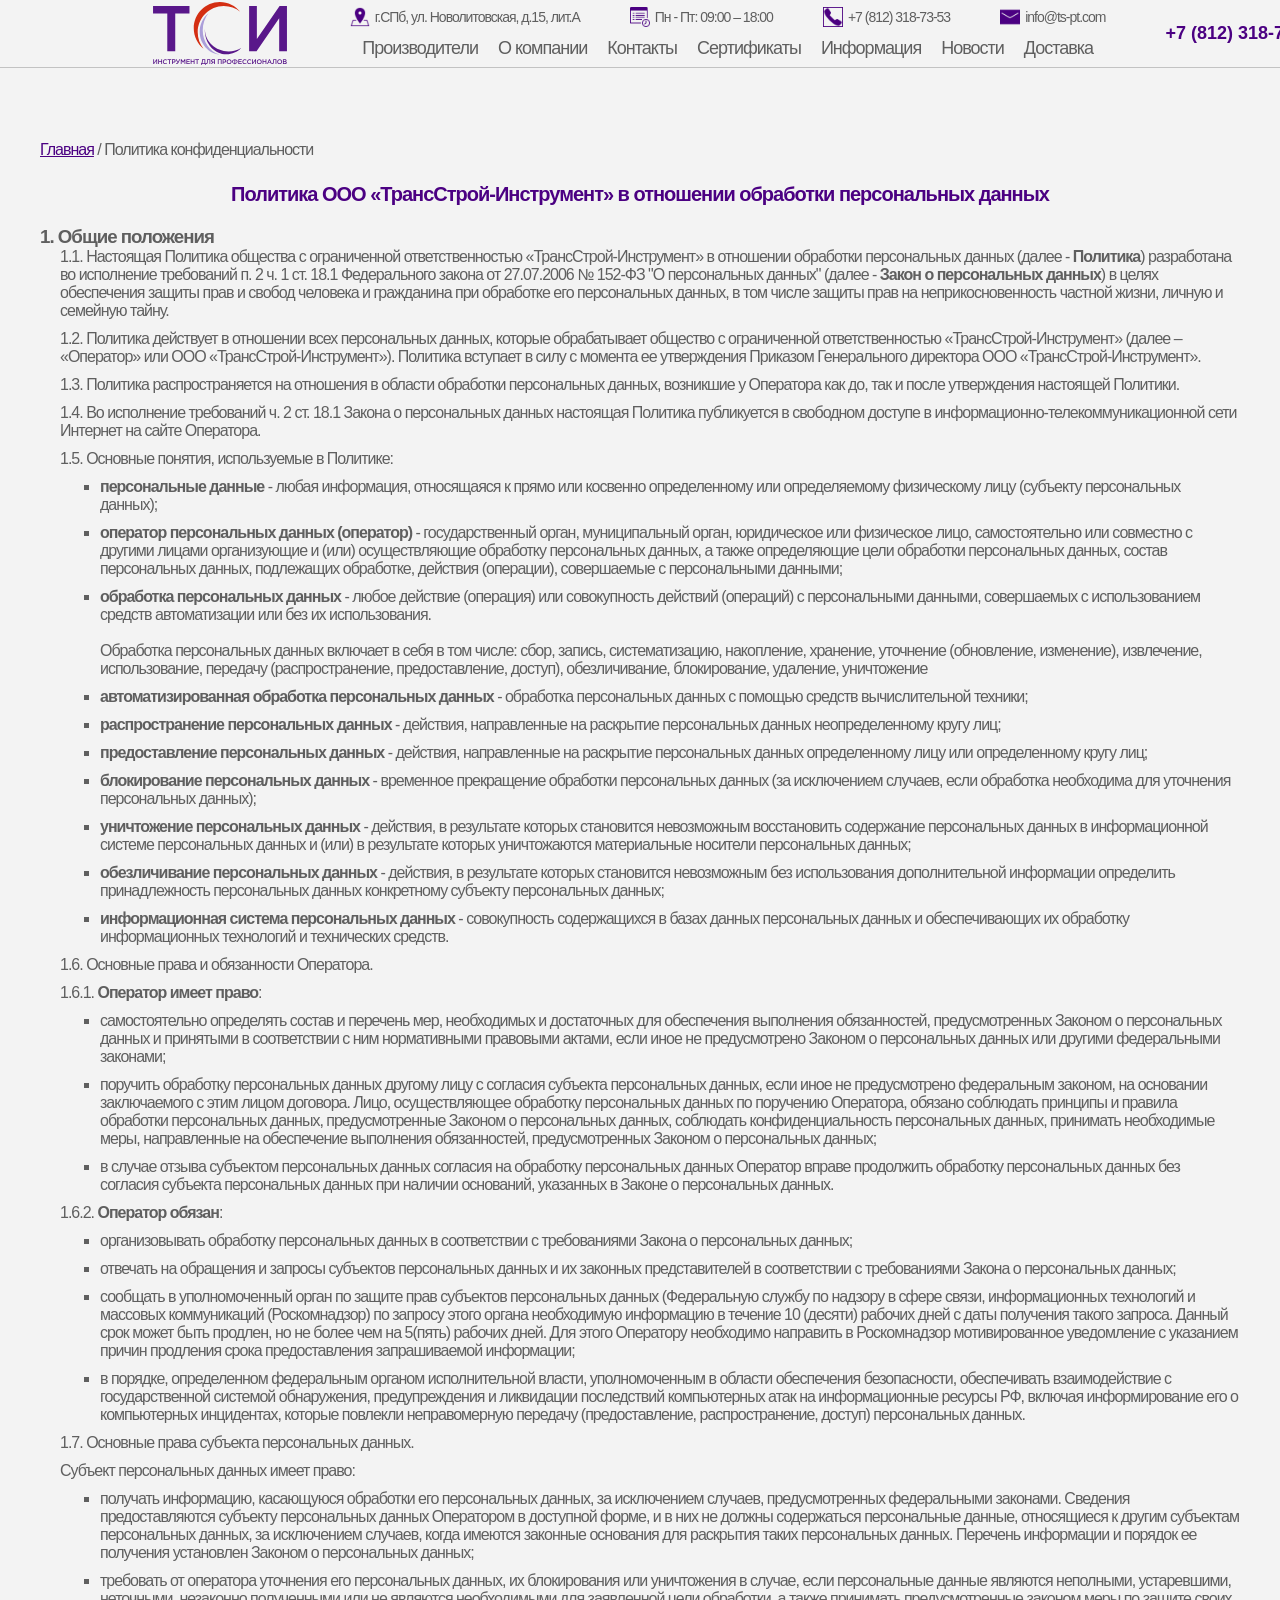
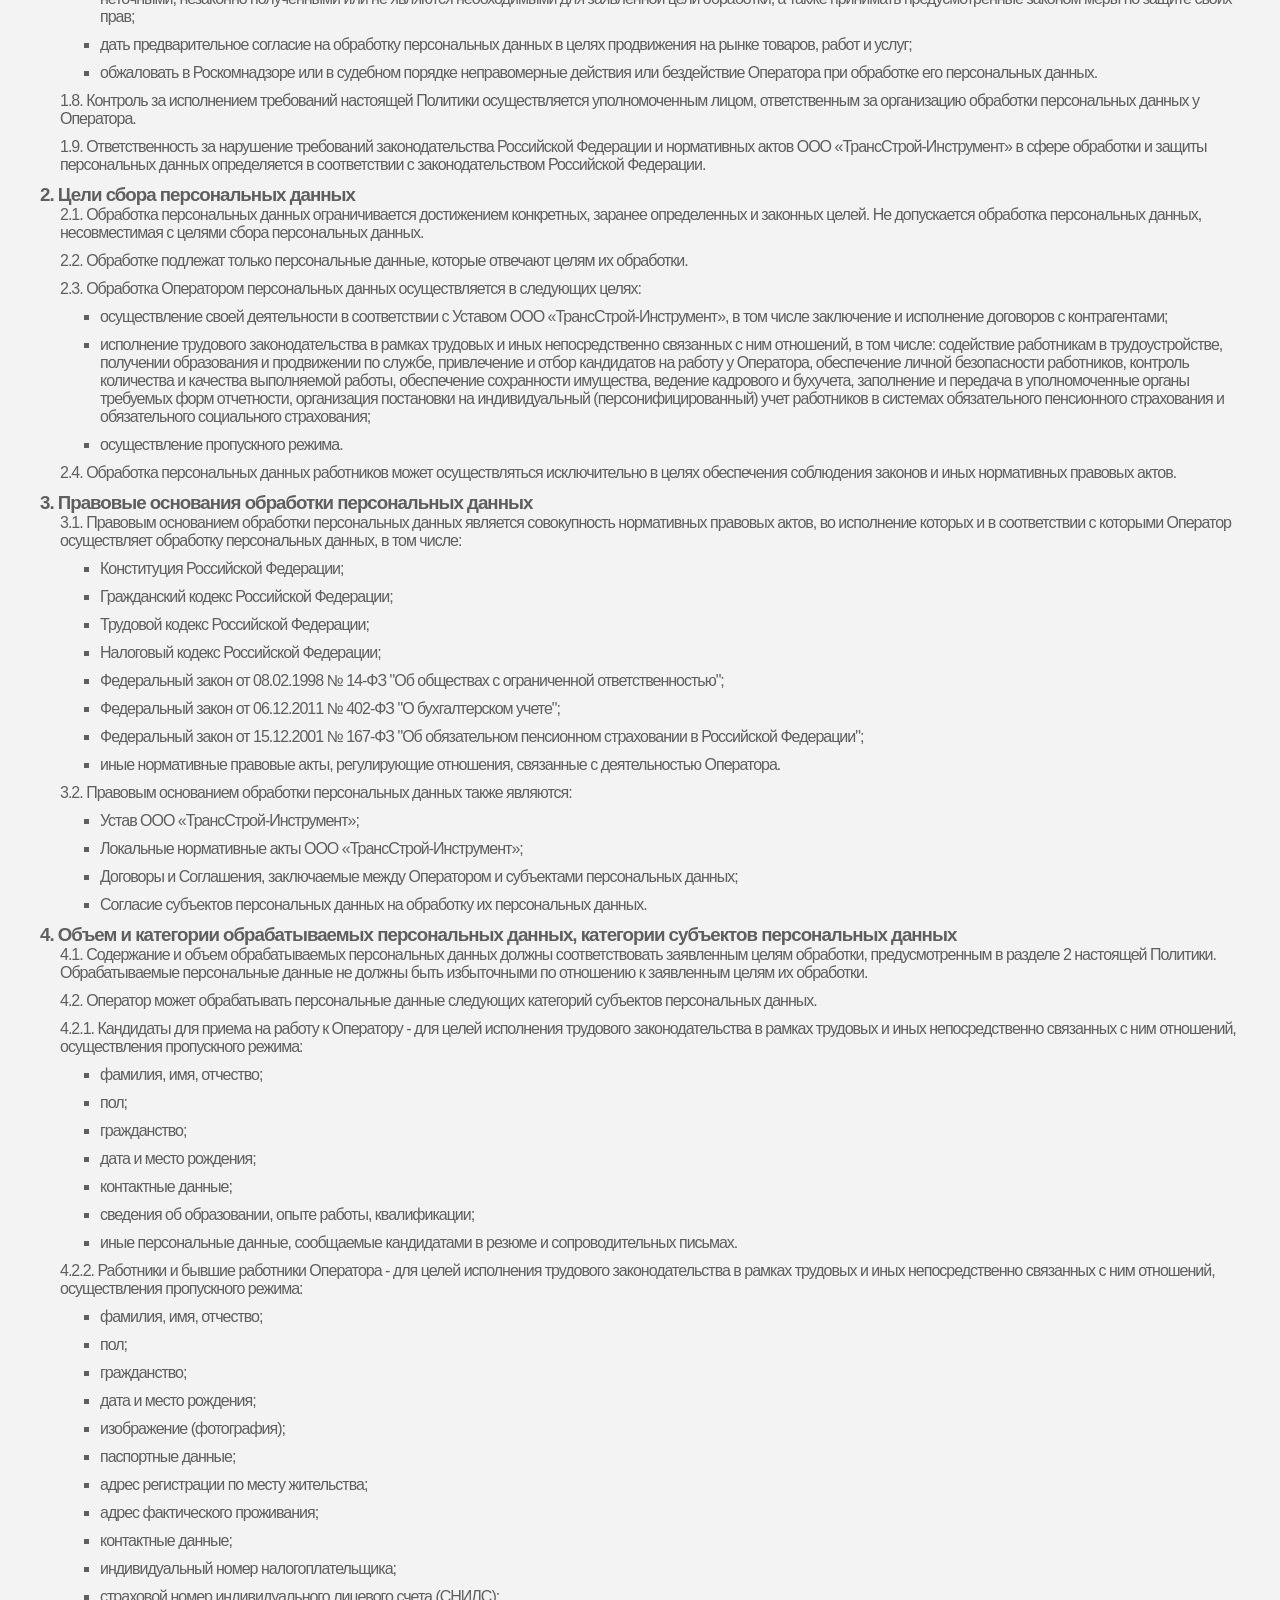
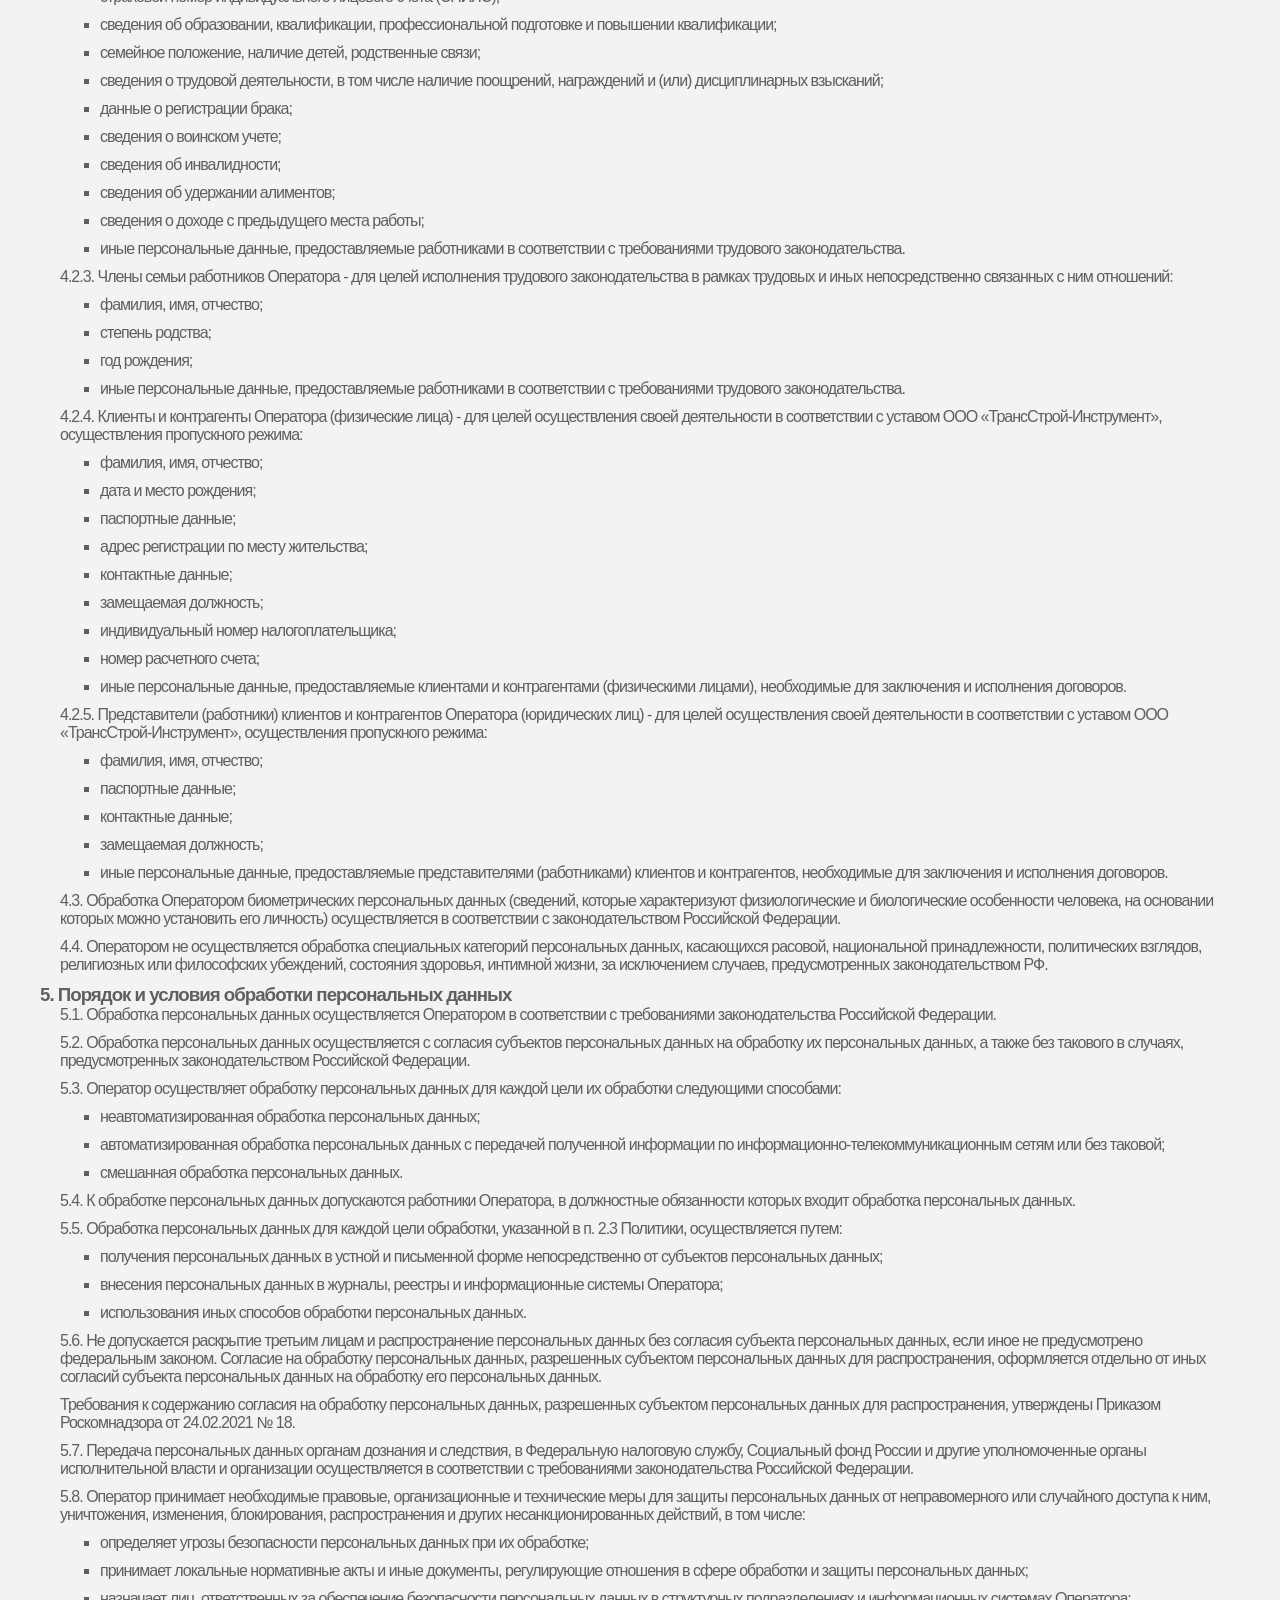
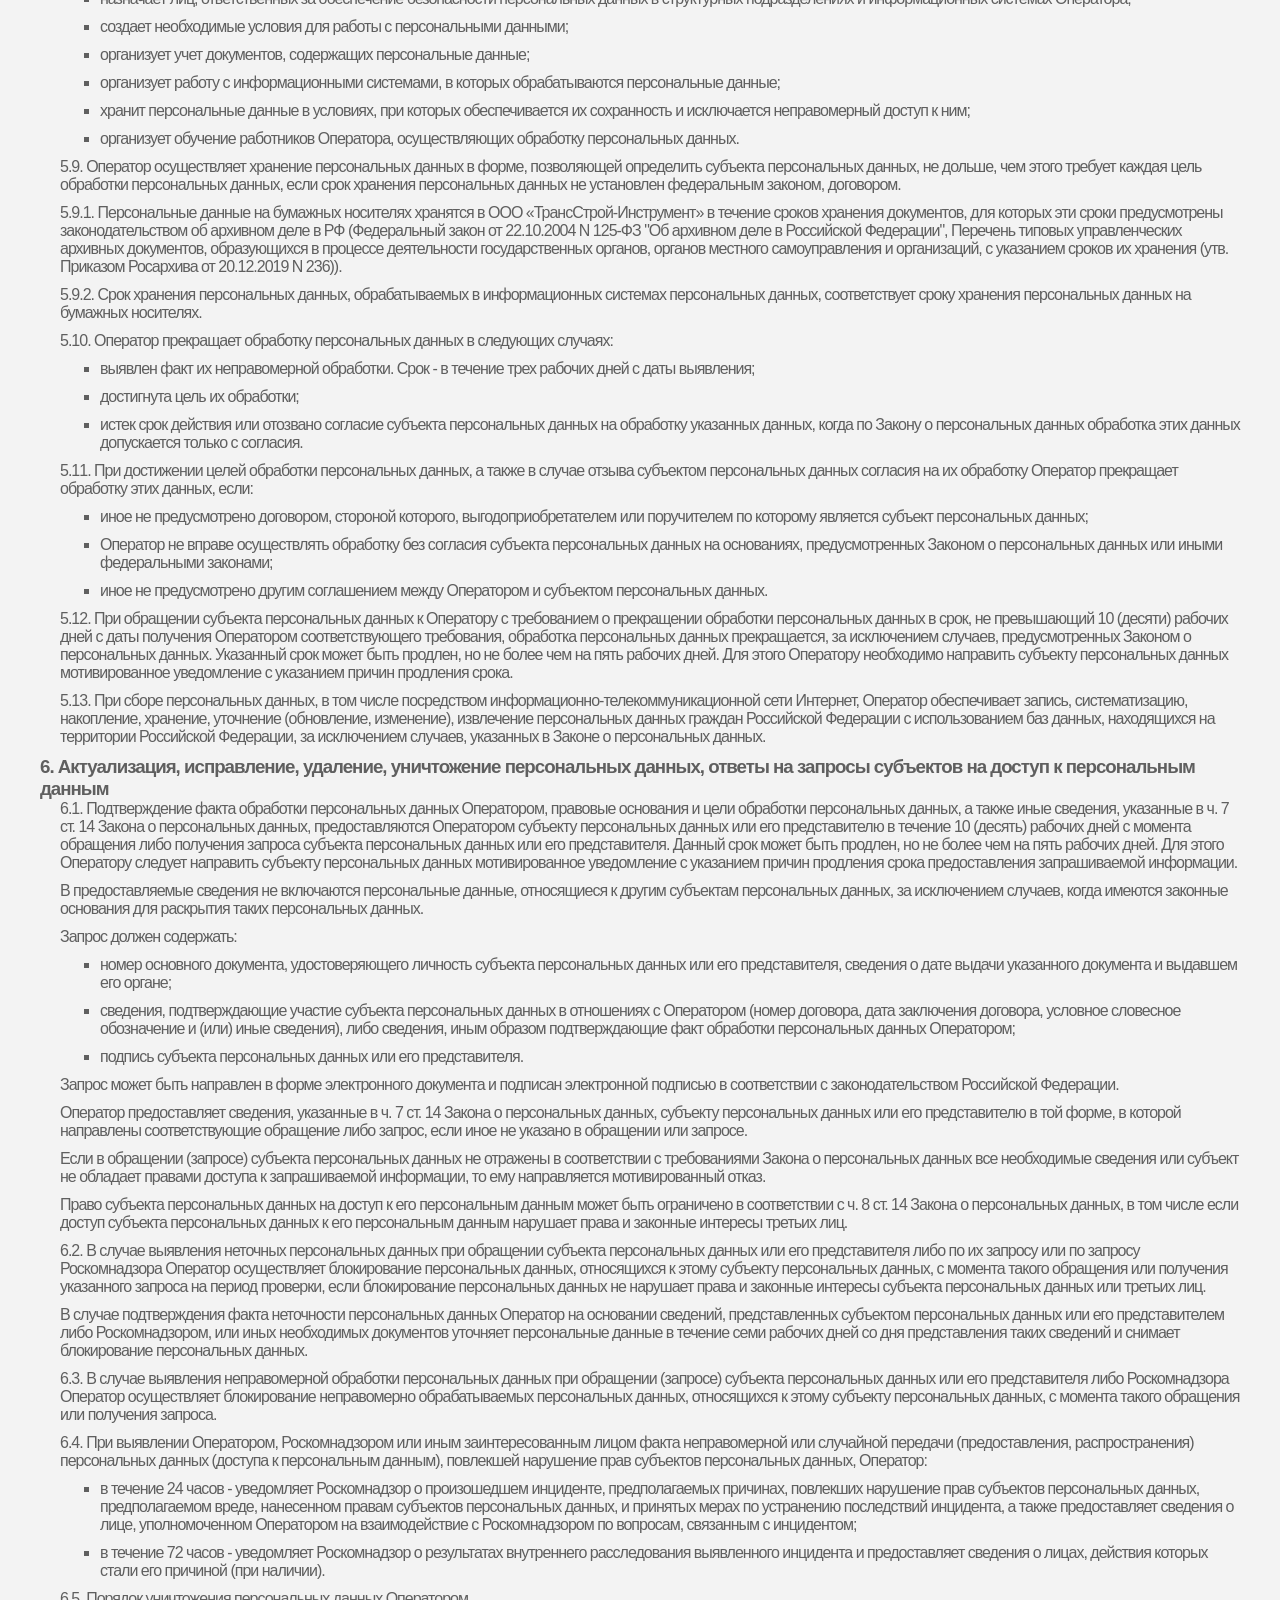
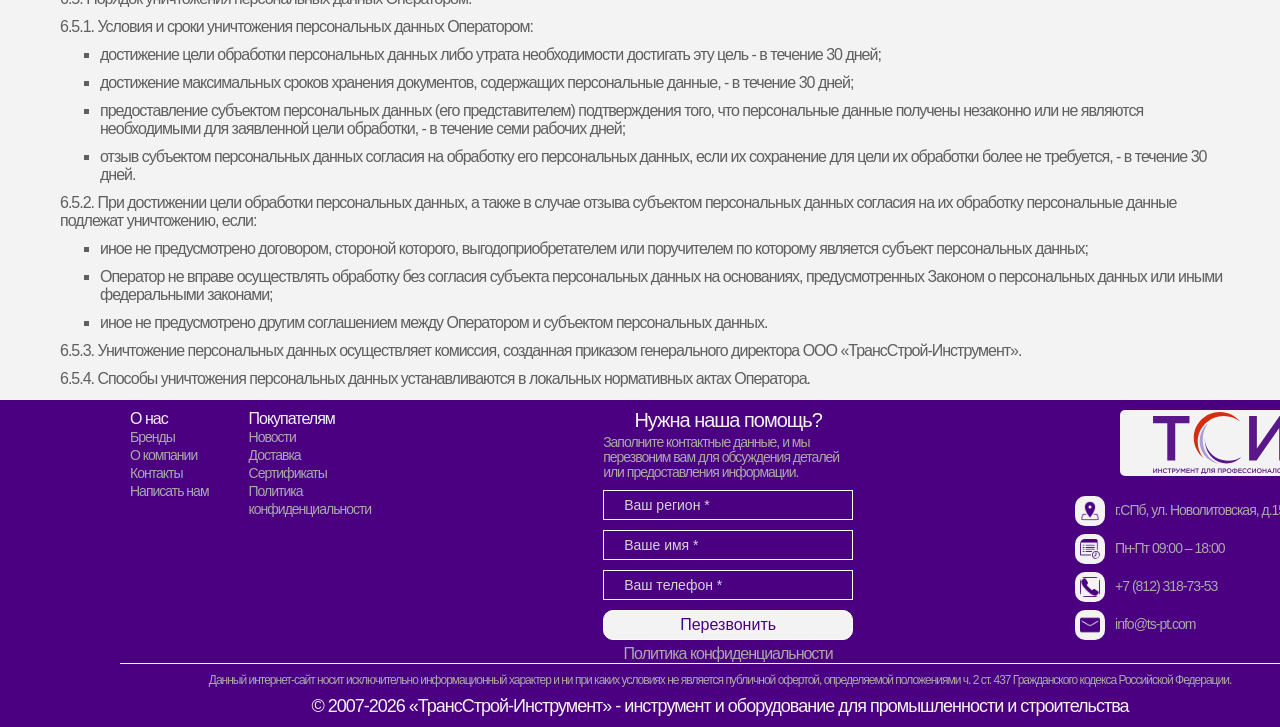
==== commit 54934e13: "Add files via upload" ====
--- a/catalog/policy.html
+++ b/catalog/policy.html
@@ -62,7 +62,7 @@
             <a  href="../index.html">Главная</a>
             <span> / Политика конфиденциальности</span>
           </div>
-          <h3 class="purp-txt">Политика ООО «ТрансСтрой-Инструмент»<br>в отношении обработки персональных данных</h3>
+          <h3 class="purp-txt">Политика ООО «ТрансСтрой-Инструмент» в отношении обработки персональных данных <br></h3>
           <h3>1. Общие положения</h3>
 
           <p>1.1. Настоящая Политика общества с ограниченной ответственностью «ТрансСтрой-Инструмент» в отношении обработки персональных данных (далее - <b>Политика</b>) разработана во исполнение требований п. 2 ч. 1 ст. 18.1 Федерального закона от 27.07.2006 № 152-ФЗ "О персональных данных" (далее - <b>Закон о персональных данных</b>) в целях обеспечения защиты прав и свобод человека и гражданина при обработке его персональных данных, в том числе защиты прав на неприкосновенность частной жизни, личную и семейную тайну.</p>
--- a/styles/style.css
+++ b/styles/style.css
@@ -1,6 +1,8 @@
 * {
   margin: 0;
   padding: 0;
+  box-sizing: border-box;
+  /*outline: solid 1px red;*/
 }
 
 html {
@@ -9,10 +11,8 @@
 
 body {
   background-color: #f3f3f3;
-  /* 212121 8A2BE2*/
   font-family: 'Helvetica', sans-serif;
   letter-spacing: -1px;
-  /* -1*/
   color: #4B0082;
 }
 
@@ -41,7 +41,6 @@
 }
 
 .button:hover {
-  /*background-color: #9370db;*/
   border: 2px solid rgb(75, 0, 130);
   color: #4B0082;
   background-color: #ffffff;
@@ -50,14 +49,16 @@
 
 /* --- HEADER --- */
 .header {
-  position: fixed;
-  width: 100%;
+  position: sticky;
+  top: 0;
+  /*position: fixed;*/
+  min-width: 1440px;
+  /*width: 100%;*/
   /*background-color: #f3f3f3;*/
   background-color: rgba(243, 243, 243, 0.95);
   /* чёрный с 50% прозрачностью */
-  box-shadow: 1px 1px 1px rgba(0, 0, 0, 0.2);
+  box-shadow: 0px 1px 0px rgba(0, 0, 0, 0.2);
   z-index: 100;
-  top: 0;
 }
 
 .header .container {
@@ -99,9 +100,6 @@
 .header-icon {
   width: 20px;
   height: 20px;
-  /* padding: 5px 5px;
-  background-color: rgba(243, 243, 243, 0.85);
-  border-radius: 10px;*/
 }
 
 .header-icons {
@@ -116,7 +114,6 @@
   font-size: 14px;
   line-height: 150%;
   color: #5f5f5f;
-  /*max-width: 450px;*/
   margin-bottom: 10px;
 }
 
@@ -135,18 +132,15 @@
 }
 
 .header-menu {
-  /*margin-right: 140px;
-  margin-left: 65px;*/
   display: flex;
   justify-content: center;
-  /* 177 */
 }
 
 .header-menu ul {
   list-style: none;
   display: flex;
   gap: 20px;
-  /*margin-right: 40px;*/
+
 }
 
 
@@ -161,9 +155,6 @@
 
 .header-menu ul a:hover {
   color: #4B0082;
-  /*text-decoration: underline red;*/
-  /*color: red;*/
-  /*filter: drop-shadow(1px 1px 1px #4d4c4d);*/
 }
 
 .header-phone {
@@ -189,25 +180,14 @@
 
 /* --- MAIN--- */
 .main {
-  /*overflow: hidden;*/
-  /*display: flex;*/
+  overflow: hidden;
   position: relative;
-  height: 900px;
+  min-height: 100vh;
   min-width: 1440px;
-  /*background-image: url("../images/main.png");*/
-  /*background-image: url("../images/picture4-1.png");*/
-  background-size: cover;
-  background-repeat: no-repeat;
-  background-position: center;
-}
-
-.main-content {
-  padding-top: 125px;
-  padding-bottom: 150px;
-  margin-left: 20px;
-}
-
-.main-content .container {
+  padding-top: 75px;
+}
+
+.main .container {
   min-width: 1200px;
   display: flex;
   flex-direction: column;
@@ -216,8 +196,8 @@
 
 .main-info {
   margin-top: 20px;
-  margin-left: 20px;
-  padding-left: 20px;
+  /*margin-left: 20px;*/
+  /*padding-left: 20px;*/
   padding-top: 30px;
   max-width: 590px;
   z-index: 5;
@@ -250,8 +230,8 @@
 .main-info-smal {
 
   margin-top: 55px;
-  margin-left: 20px;
-  margin-right: 20px;
+  /*margin-left: 20px;*/
+  /*margin-right: 20px;*/
   margin-bottom: 20px;
   padding-bottom: 10px;
   padding-top: 10px;
@@ -269,15 +249,6 @@
   color: #ffffff;
   max-width: 100%;
   text-align: center;
-}
-
-.main-image {
-  position: absolute;
-  top: -20px;
-  right: -85px;
-  /*right: 10px;*/
-  z-index: 6;
-  filter: drop-shadow(0 0 3px #ffffff);
 }
 
 /* -  НЕ ПОКАЗЫВАЕМ!! */
@@ -316,14 +287,13 @@
   padding-bottom: 30px;
   /*background-color: #f3f3f3; /* 000000 */
   /* padding: 20px 0; /* отступы сверху и снизу 130 / 0 справ и слева*/
-
 }
 
 .brends h2 {
   min-width: 1200px;
   font-size: 48px;
   font-weight: normal;
-  padding-left: 30px;
+  /*padding-left: 30px;*/
 }
 
 .brends-content {
@@ -332,12 +302,11 @@
 }
 
 .brends-filter {
-  margin-left: 15px;
+  /*margin-left: 15px;*/
   margin-right: 60px;
   align-self: flex-start;
   position: sticky;
   top: 60px;
-
 }
 
 .brends-filter ul {
@@ -358,7 +327,6 @@
   box-sizing: border-box;
   cursor: pointer;
   outline: none;
-
 }
 
 .brends-filter ul li.active,
@@ -431,38 +399,6 @@
 }
 
 
-/* Order ------------------------*/
-
-.order {
-  padding-top: 75px;
-  /*padding-bottom: 150px;*/
-}
-
-.order-block {
-  position: absolute;
-  width: 344px;
-  height: 665px;
-  top: 0;
-  background-color: #4B0082;
-  /* 000000*/
-  z-index: -2;
-  border-radius: 10px;
-  right: calc(50% + 205px);
-}
-
-.order .container {
-  min-width: 1200px;
-  position: relative;
-}
-
-.order img {
-  position: absolute;
-  top: 30px;
-  left: 10px;
-  width: 630px;
-  /*filter: drop-shadow(0 0 3px #ffffff);*/
-}
-
 /* About --------------------------*/
 
 
@@ -472,7 +408,7 @@
   position: relative;
   padding-top: 100px;
   padding-bottom: 100px;
-  height: 700px;
+  min-height: 100vh;
   /* width: 99vw;*/
   min-width: 1440px;
   /*background-image: url("../images/contacts1.png");*/
@@ -486,53 +422,28 @@
   display: flex;
   min-width: 1200px;
   position: relative;
-}
-
-.contacts-block {
-  position: absolute;
-  margin-top: 20px;
-  /* margin-bottom: 20px; */
-  width: 344px;
-  height: 620px;
-  top: 0;
-  z-index: 2;
-  right: calc(50% - 555px);
-  border-radius: 10px;
-  border: 1px solid rgb(255, 255, 255);
-  background-color: rgba(75, 0, 130, 1.55);
-}
-
-.contacts-image {
-  position: absolute;
-  top: 40px;
-  right: 30px;
-  z-index: 3;
-  /*filter: drop-shadow(0 0 3px #ffffff);*/
-}
-
-.contacts-start-image {
-  position: absolute;
-  width: 1200px;
-  height: 660px;
-  /*top: 0; */
-  border-radius: 10px;
-  /*border: 2px solid rgb(255, 255, 255);*/
-  /*background-image: url("../images/contacts.png");*/
-  background-size: cover;
-  background-position: center;
-  background-repeat: no-repeat;
-  z-index: 1;
+  justify-content: space-between;
+}
+
+.icon {
+  width: 50px;
+  height: 50px;
+}
+
+.icons {
+  display: flex;
+  flex-direction: row;
+  gap: 20px;
+  align-items: flex-start;
+  justify-content: left;
 }
 
 .contacts-info {
   /*position: absolute;*/
-  margin-left: 20px;
-  margin-top: 20px;
-  margin-bottom: 20px;
-  margin-right: 20px;
+  margin: 20px 20px 20px 0px;
   max-width: 650px;
   height: 600px;
-  padding-left: 20px;
+  /*padding-left: 20px;*/
   padding-top: 20px;
 
   /*padding-right: 20px;*/
@@ -543,20 +454,6 @@
   background-color: rgba(243, 243, 243, 0.55);
   z-index: 2;
 }
-.iframe-yandex {
-  padding-top: 50px;
-  margin-left: 50px;
-  color: #a9a9a9;
-  border-radius: 10px;
- 
-}
-
-.iframe-yandex iframe {
-border-color: #9370db;
-border: 2px;
-border-radius: 10px;
-overflow: hidden;
-}
 
 .contacts h1 {
   font-size: 48px;
@@ -571,7 +468,7 @@
   line-height: 200%;
   color: #5f5f5f;
   max-width: 450px;
-  margin-bottom: 20px;
+  margin-bottom: 40px;
 }
 
 .contacts_mail {
@@ -588,36 +485,44 @@
   font-size: 24px;
   color: #4b0082;
 }
-
-/*.contact .button {
-  margin-top: 100px;
-  margin-left: 55px;
-}*/
+.iframe-yandex {
+  padding-top: 50px;
+  margin-left: 50px;
+}
+
+.iframe-yandex iframe {
+border-style: none;
+border-radius: 10px;
+overflow: hidden;
+}
 
 
 /* Sertificats --------------------------*/
 .sertificats {
+  min-width: 1440px;
+  min-height: 100vh;
   padding-top: 75px;
-  padding-bottom: 20px;
+
   align-items: center;
   /* background-color: #4B0082;*/
   background-color: #f3f3f3;
 }
 
 .sertificats .container {
-  min-width: 1440px;
+  min-width: 1200px;
 }
 
 .sertificats ul {
   display: flex;
   flex-direction: row;
-  column-gap: 10px;
-  row-gap: 5px;
+  column-gap: 50px;
+  row-gap: 35px;
   flex-wrap: wrap;
   list-style: none;
   margin: auto;
-  justify-content: center;
-  width: 1000px;
+  justify-content: space-between;
+  align-content: space-around;
+  /*width: 1200px;*/
 }
 
 .sertificats h2 {
@@ -625,7 +530,7 @@
   font-size: 48px;
   font-weight: normal;
   margin-bottom: 20px;
-  padding-left: 160px;
+  /*padding-left: 160px;*/
 }
 
 .sertificats-img {
@@ -650,7 +555,7 @@
 .news {
   min-width: 1440px;
   padding-top: 75px;
-  margin-left: 40px;
+  /*margin-left: 40px;*/
   align-items: center;
   justify-items: center;
 }
@@ -668,7 +573,7 @@
   font-size: 48px;
   font-weight: normal;
   margin-bottom: 30px;
-  padding-left: 20px;
+  /*padding-left: 20px;*/
 }
 
 .news-midl {
@@ -758,7 +663,7 @@
 }
 @keyframes zoom {
     50%{
-        transform: scale(1.1);
+        transform: scale(1.2);
     }    
 }
 @media screen and (max-width: 1100px){
@@ -782,10 +687,13 @@
 
 /* --- end NEWS --- */
 
+/* --- Dostavka block --- */
+
 .dostavka {
+  min-height: 100vh;
   min-width: 1440px;
   padding-top: 75px;
-  margin-left: 40px;
+  /*margin-left: 40px;*/
   align-items: center;
   justify-items: center;
 }
@@ -801,73 +709,10 @@
   margin-bottom: 50px;
 }
 
-.order form {
-  margin-left: 800px;
-  max-width: 486px;
-  height: 700px;
-}
-
-
-.order h3 {
-  font-weight: normal;
-  font-size: 48px;
-  line-height: 100%;
-  margin-bottom: 20px;
-}
-
-.order p {
-  font-size: 24px;
-  line-height: 120%;
-  color: #5f5f5f;
-  margin-bottom: 40px;
-  max-width: 449px;
-}
-
-.icon {
-  width: 50px;
-  height: 50px;
-}
-
-.icons {
-  display: flex;
-  flex-direction: row;
-  gap: 20px;
-  align-items: flex-start;
-  justify-content: left;
-}
-
-.order a {
-  position: absolute;
-  top: 595px;
-  left: 50px;
-}
-
-.order-form {
-  width: 344px;
-}
 
 ::placeholder {
   color: #d4d4d4;
 }
-
-.order-form input {
-  width: 100%;
-  height: 68px;
-  padding: 24px 20px;
-  box-sizing: border-box;
-  color: #ffffff;
-  border: 2px solid #4B0082;
-  background-color: transparent;
-  margin-bottom: 25px;
-  font-size: 16px;
-  outline: none;
-  /* что бы небыло обводки */
-}
-
-.order-form button {
-  margin-top: 10px;
-}
-
 
 /* Footer --------------------------------------*/
 
@@ -884,25 +729,6 @@
   justify-content: center;
   align-items: center;
 }
-
-.ftr .container {
-  min-width: 1200px;
-  display: flex;
-  flex-direction: row;
-  justify-content: space-between;
-  align-items: center;
-}
-
-/*
-.rights {
-  /*padding-right: 150px;
-  font-size: 22px;
-  line-height: 90%;
-  letter-spacing: normal;
-  text-align: center;
-  /*font-weight: bold;
-  /* text-transform: uppercase;
- } */
 
 
 .footer-up {
@@ -952,18 +778,6 @@
 /* footer-up-midle ------------------*/
 .footer-form {
   width: 250px;
-}
-
-.footer-policy a {
-  font-size: 16px;
-  color: #a9a9a9;
-  text-decoration: none;
-  margin-bottom: 5px;
-  padding-bottom: 5px;
-}
-
-.footer-policy a:hover {
-  color: #ffffff;
 }
 
 .footer-form input {
@@ -980,6 +794,18 @@
   /* что бы небыло обводки */
 }
 
+.footer-policy a {
+  font-size: 16px;
+  color: #a9a9a9;
+  text-decoration: none;
+  margin-bottom: 5px;
+  padding-bottom: 5px;
+}
+
+.footer-policy a:hover {
+  color: #ffffff;
+}
+
 .footer-up-midle {
   display: flex;
   flex-direction: column;
@@ -988,7 +814,7 @@
 
 }
 
-/* ryjgrf aenthf */
+/* кнопка футера */
 .footer-button {
   width: 100%;
   height: 30px;
@@ -1054,8 +880,8 @@
 }
 
 .footer-icon {
-  width: 20px;
-  height: 20px;
+  width: 30px;
+  height: 30px;
   padding: 5px 5px;
   background-color: rgba(243, 243, 243, 1.85);
   border-radius: 10px;
@@ -1085,7 +911,7 @@
 
 .footer-up-right {
   max-width: 30%;
-  margin-right: 20px;
+  /*margin-right: 20px;*/
 }
 
 .footer-up-right p {
@@ -1116,25 +942,21 @@
   padding-top: 10px;
 }
 
+/* end Footer block */
+
+ /* policy - padge */
+.policy{
+  min-height: 1440px;
+}
 .policy .container {
   width: 1200px;
   max-width: 100%;
-  padding: 0 30px;
+  /*padding: 0 30px;*/
   margin: 0 auto;
 }
 
-.plain-text h1,
-.plain-text h2,
 .plain-text h3,
-.plain-text h4,
-.plain-text h5,
-.plain-text h6,
-.plain-text .h1,
-.plain-text .h2,
-.plain-text .h3,
-.plain-text .h4,
-.plain-text .h5,
-.plain-text .h6 {
+{
   padding-bottom: 25px;
   font-weight: 600;
   margin: 0;
@@ -1142,7 +964,10 @@
 }
 
 .purp-txt {
+  font-size: 20px;
   color: #4B0082;
+  margin-bottom: 20px;
+  text-align: center;
 }
 
 .plain-text {
@@ -1151,11 +976,11 @@
   /* direction: rtl; */
   flex-direction: column;
   min-width: 1200px;
-  color: #000000;
+  color: #5f5f5f;
 }
 
 .plain-text a {
-  font-size: 24;
+  font-size: 16px;
   color: #4B0082;
   font-style: none;
 }
@@ -1194,27 +1019,25 @@
 .void {
 	width: 1200px;
 	min-width: 1200px;
-  height: 800px;
 	margin: auto;
 	position: relative;
-	aspect-ratio: 12 / 8;
 }
 
 .void h3 {
   font-size: 24px;
   color: #4B0082;
-}
-
-.void p{
-  font-size: 16px;
-  color: #5f5f5f;
+  font-weight: normal;
+  text-align: center;
+  display: flex;
+  justify-content: center;
+  text-align: center;
 }
 
 /* --- pic-ct --- */
 
 @keyframes display {
   0% {
-    transform: translateX(100px);
+    transform: translateX(0px);
     opacity: 0;
   }
   10% {
@@ -1226,21 +1049,21 @@
     opacity: 1;
   }
   30% {
-    transform: translateX(-100px);
+    transform: translateX(-0px);
     opacity: 0;
   }
   100% {
-    transform: translateX(-100px);
+    transform: translateX(-0px);
     opacity: 0;
   }
 }
 
 .pic-ctn {
   position: relative;
-  width: 1200px;
-  height: 300px;
+  /*width: 1200px;
+  height: 300px;*/
   top: -647px;
-  left: 150px;
+  left: 170px;
   z-index: 10;
 }
 
@@ -1276,7 +1099,7 @@
 /* About UP--------------------------*/
 .about-up {
   padding-top: 100px;
-  height: 800px;
+  min-height: 100vh;
   min-width: 1440px;
   /*padding-bottom: 50px;*/
   position: relative;
@@ -1295,10 +1118,10 @@
 
 
 .about-up form {
-  margin-left: 20px;
+  /*margin-left: 20px;*/
   margin-top: 20px;
   max-width: 1200px;
-  padding-left: 20px;
+  /*padding-left: 20px;*/
   padding-bottom: 10px;
   /* height: 700px; */
   /*border: #f3f3f3, solid, 1px;*/
@@ -1321,9 +1144,8 @@
   line-height: 105%;
   color: #5f5f5f;
   margin-bottom: 45px;
-  /* max-width: 449px; */
   height: 100%;
-  text-align: left;
+  text-align: justify;
 }
 
 .about-down  {
@@ -1332,7 +1154,7 @@
   background-size: cover;
   background-position: center;
    border-radius: 10px;
-   margin-left: 20px;
+   /*margin-left: 20px;*/
 }
 
 .about-down h1 {
@@ -1598,3 +1420,114 @@
     z-index: 0;
   }
 }
+
+/* -- iNFO - CARDS---*/
+/* Сетка */        
+.atuinCard-container {
+    display: flex;
+    flex-wrap: wrap;
+    justify-content: center;
+    margin: 10px -10px;
+}
+.atuinCard-container *,
+.atuinCard-container *::before,
+.atuinCard-container *::after {
+    box-sizing: border-box;
+}
+.atuinCard-col {
+    width: 25%;
+    padding: 10px;
+}
+/*
+@media (min-width: 576px) {
+    .atuinCard-col {
+        width: 50%;    
+    }
+}
+@media (min-width: 768px) {
+    .atuinCard-col {
+        width: 50%;    
+    }
+}
+@media (min-width: 992px) {
+    .atuinCard-col {
+        width: 33.33%;
+    }
+}
+@media (min-width: 1200px) {
+    .atuinCard-col {
+        width: 33.33%;    
+    }
+}
+@media (min-width: 1400px) {
+    .atuinCard-col {
+        width: 25%;    
+    }
+}
+*/ 
+ 
+/* Карточка */
+.atuinCard {
+    position: relative;
+    height: 100%;
+    z-index: 1;
+    border-radius: 12px;
+    overflow: hidden;
+    border: 2px solid #ddd;
+    transition: 0.5s;
+    background: #fff;
+}    
+.atuinCard-image {
+    position: relative;
+    aspect-ratio: 1.2 / 1;
+    overflow: hidden;
+}
+.atuinCard-image img {
+    width: 100%;
+    height: 100%;
+    object-fit: cover;
+    transition: 0.5s;
+}
+.atuinCard-image strong {
+    color: #5f5f5f;
+    font-size: 18px;
+    line-height: 1.3;
+    text-transform: uppercase;
+    padding: 80px 16px 36px;
+    text-align: center;
+    display: block;
+    position: absolute;
+    bottom: 0;
+    left: 0;
+    width: 100%;
+    background: linear-gradient(rgba(255, 255, 255, 0), rgba(255, 255, 255, 1));
+    text-shadow: 0 0 22px rgba(255, 255, 255, 0.8), 0 2px 10px rgba(255, 255, 255, 1); 
+    transition: 0.5s;
+    font-weight: 600;
+}
+.atuinCard-txt {
+    transform: translateY(-8px);
+    text-align: center;
+}
+.atuinCard-txt p {
+    font-size: 16px;
+    /*font-weight: bold;*/
+    line-height: 1.1;
+    padding: 0 16px;
+    margin: 0;
+}
+.atuinCard:hover {
+    box-shadow: 0 2px 18px rgba(0, 0, 0, 0.2), inset 0 0 0 2px rgba(0, 0, 0, 0.1);
+}
+.atuinCard:hover .atuinCard-image img  {
+    transform: scale(1.1);
+}
+.atuinCard:hover .atuinCard-image strong {
+    padding: 120px 16px 66px;
+    color: #000;
+}
+/*@media (min-width: 576px) {
+    .atuinCard-txt p {
+        font-size: 18px;
+    }
+}*/
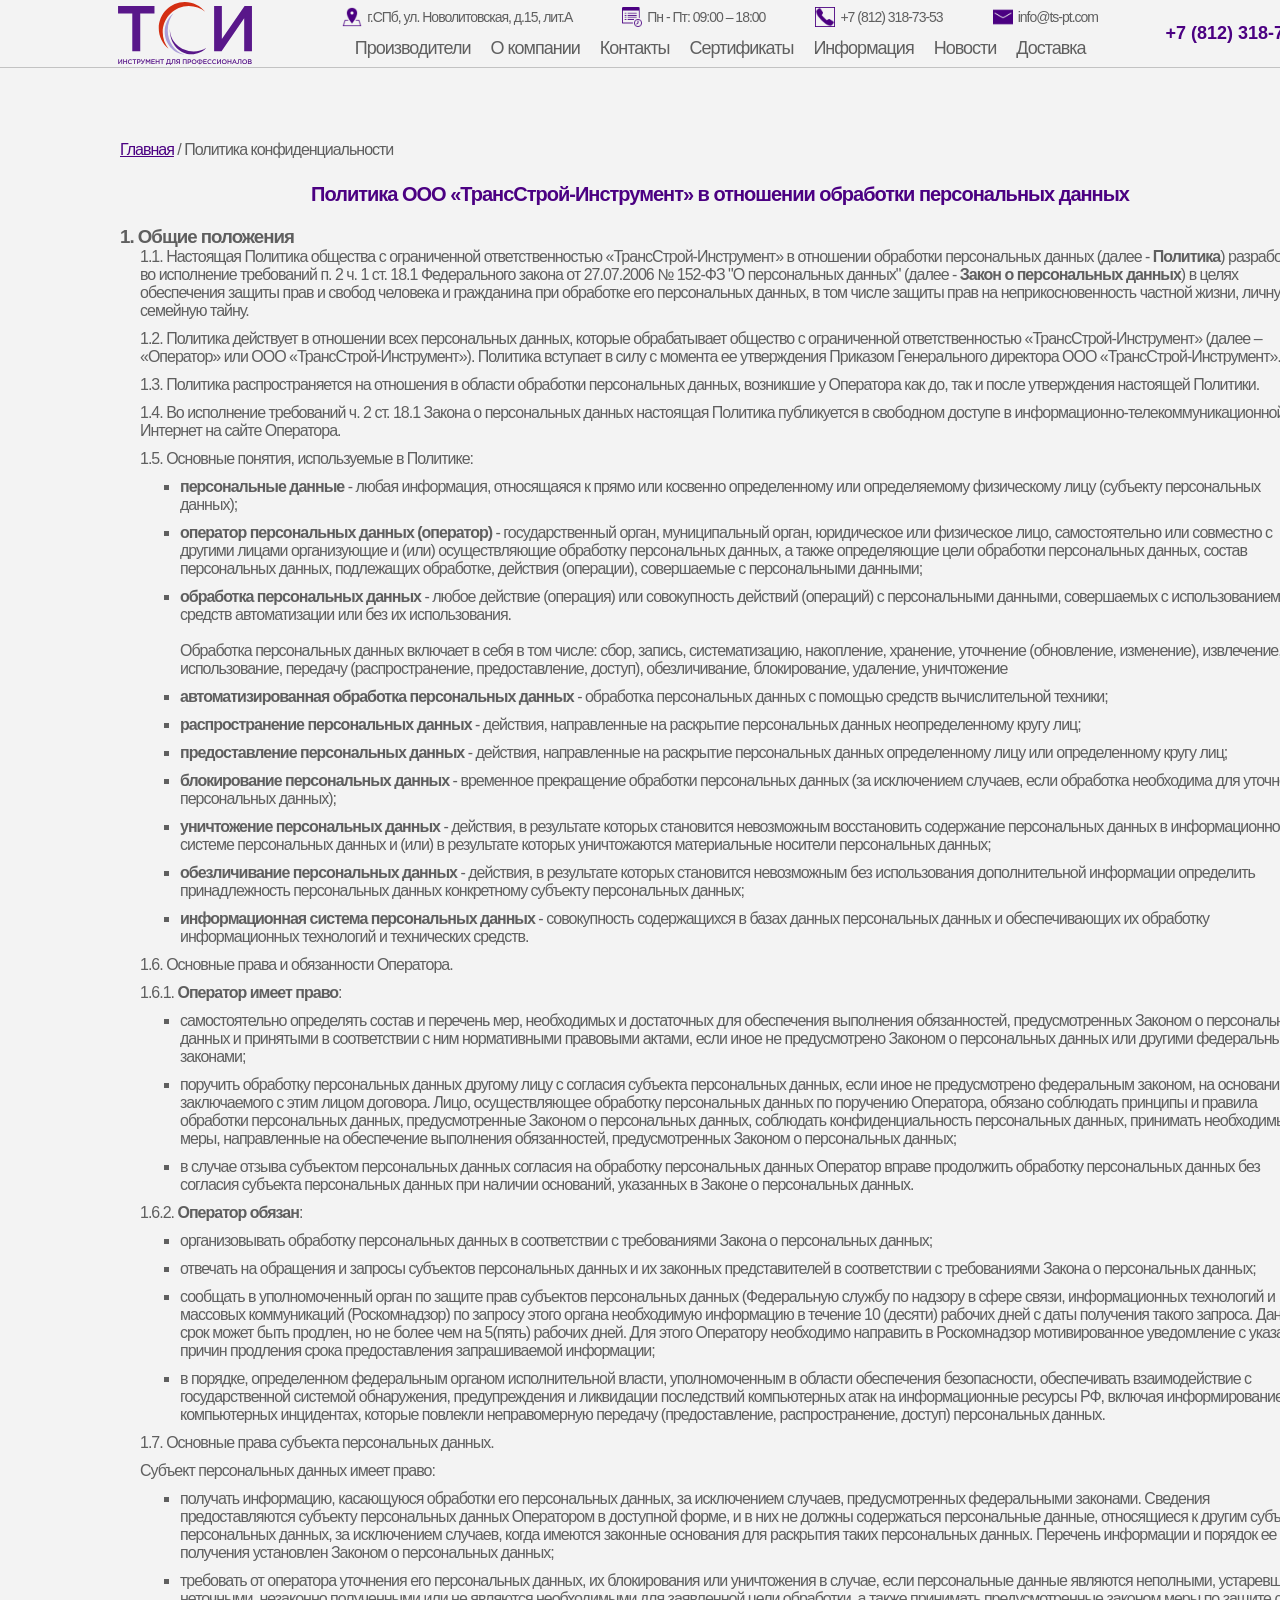
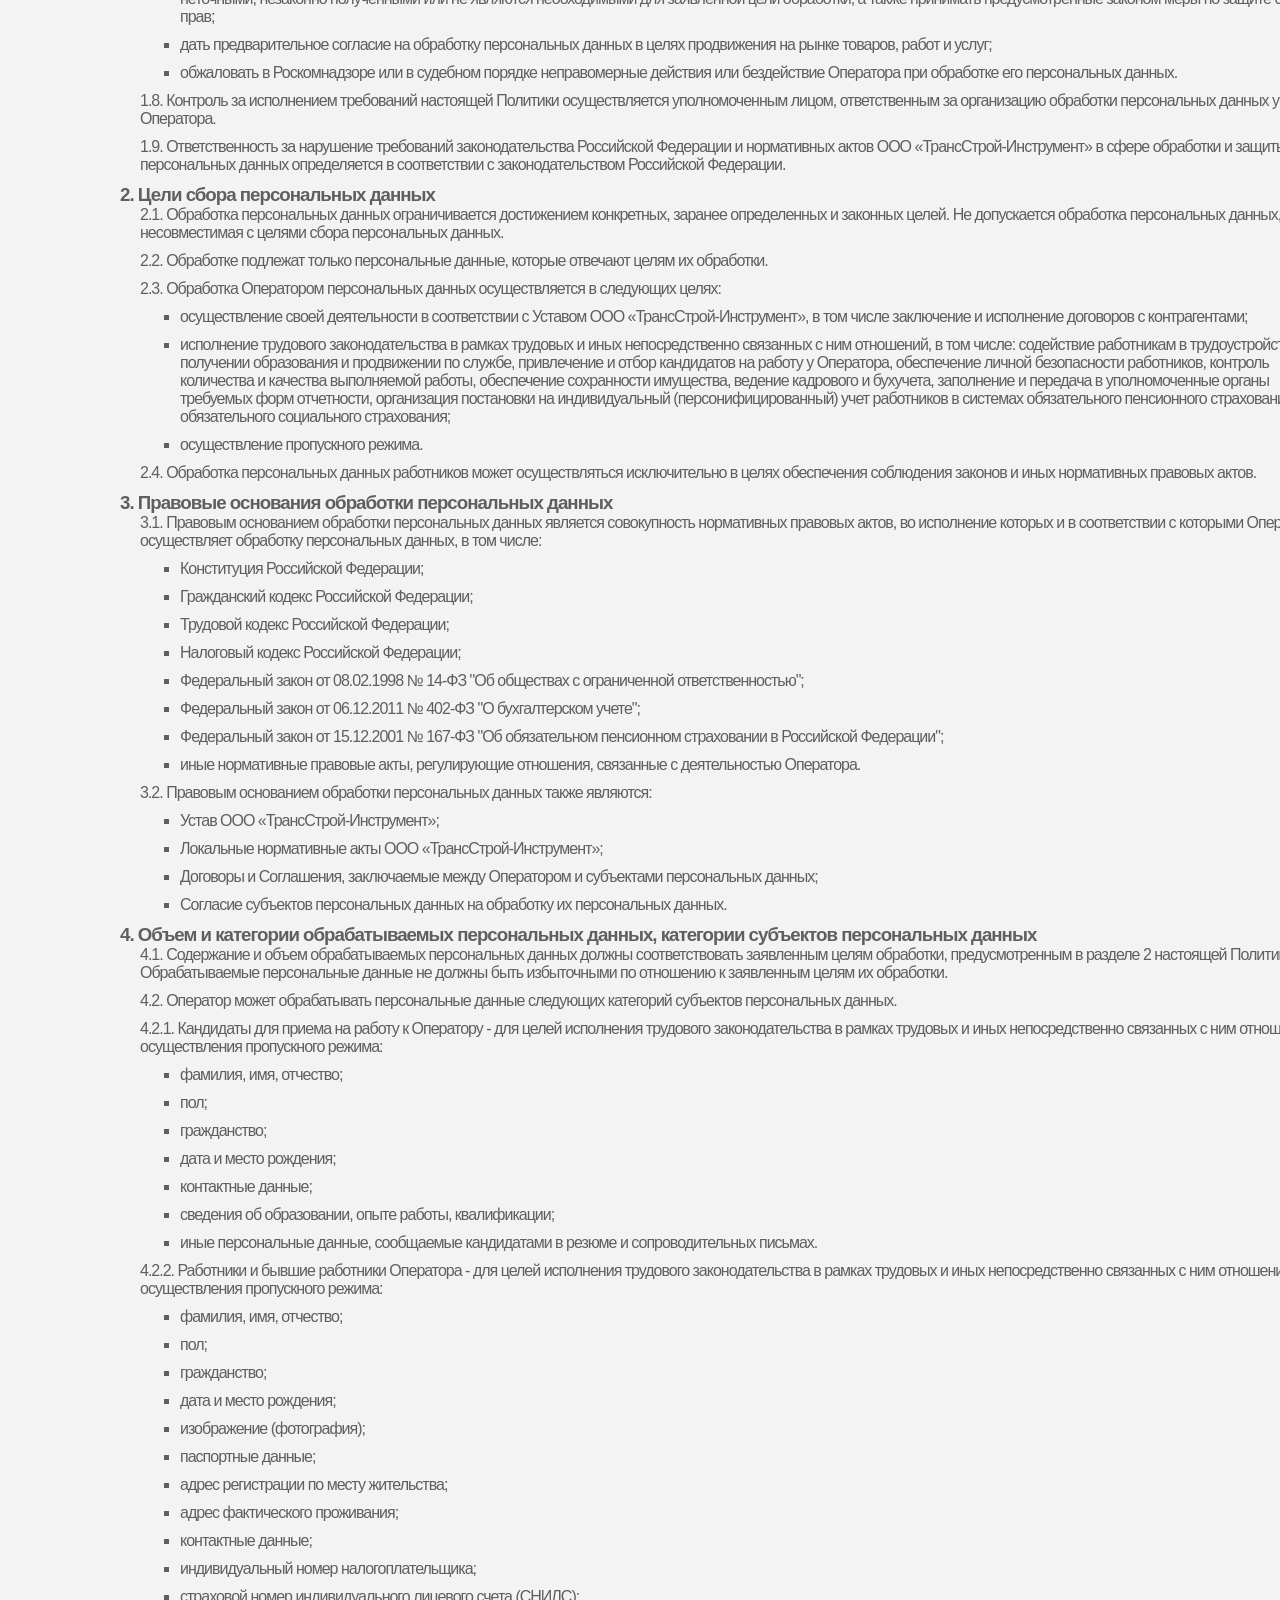
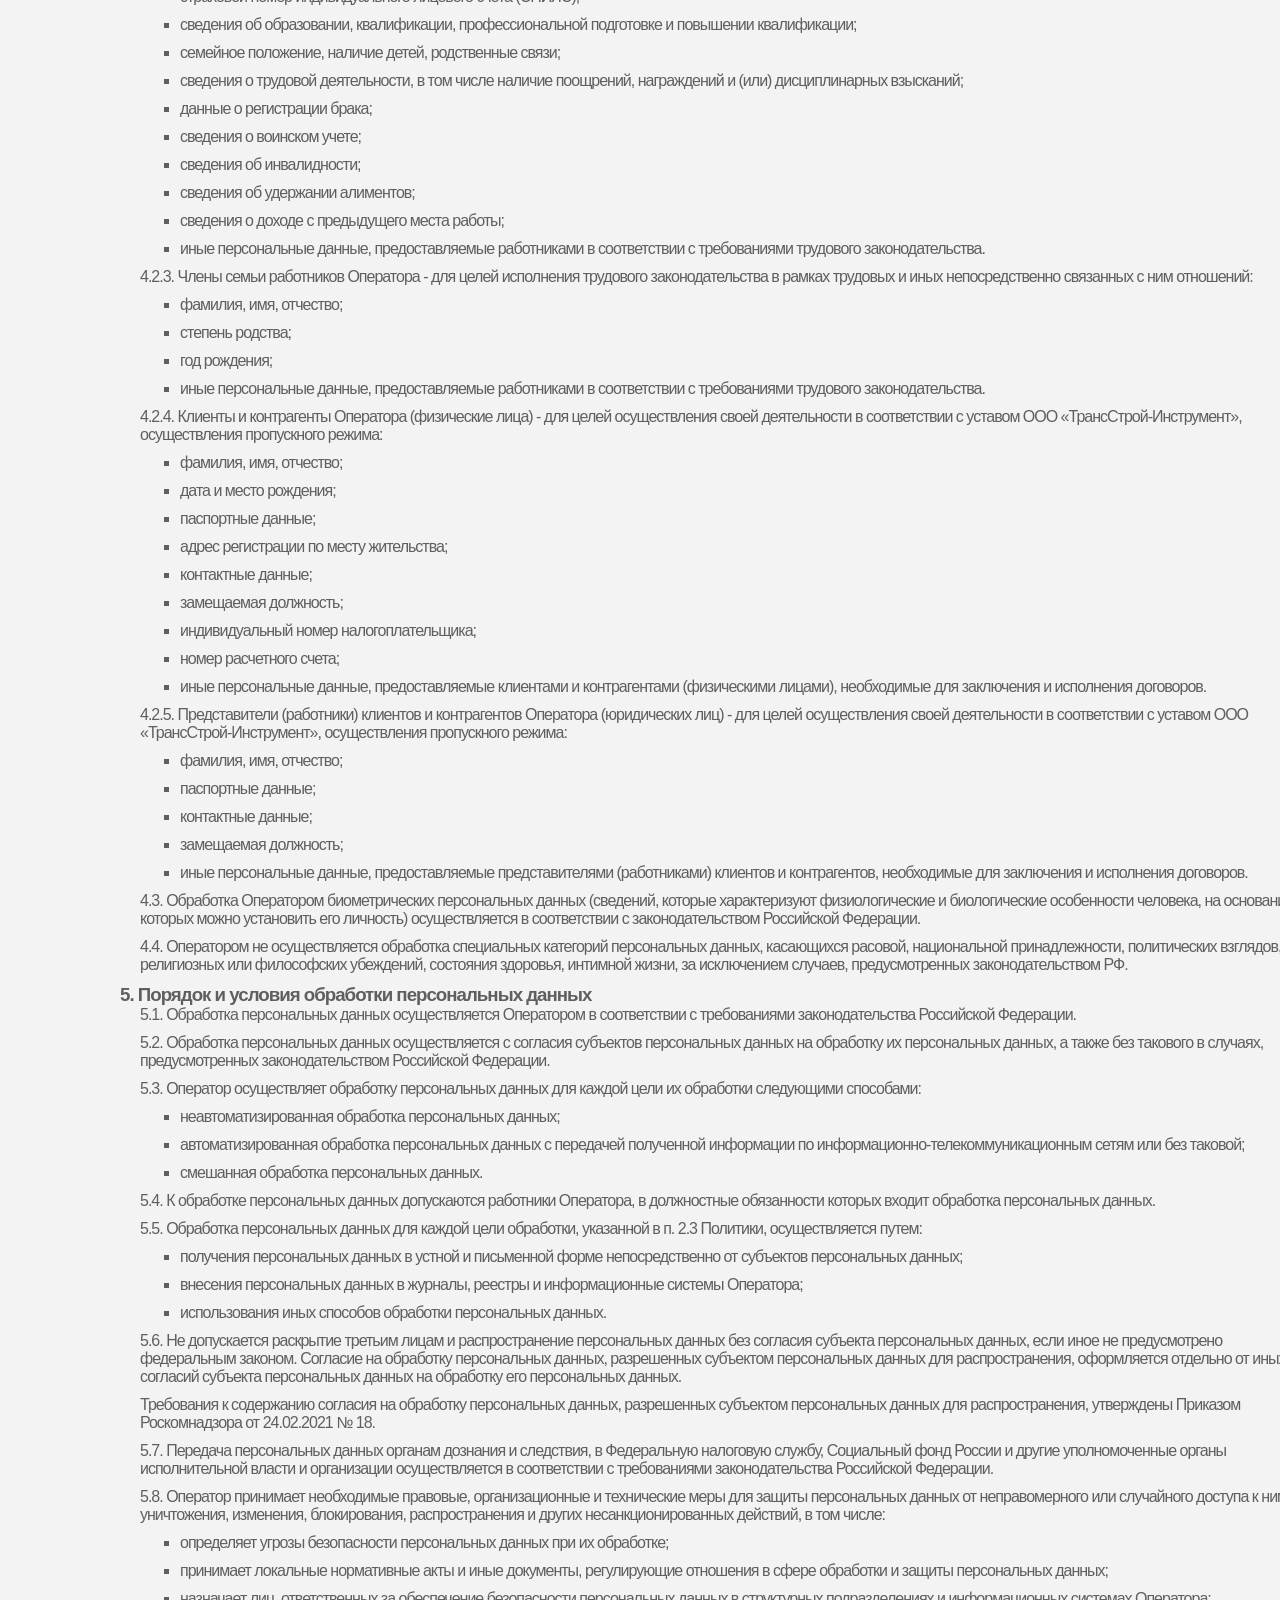
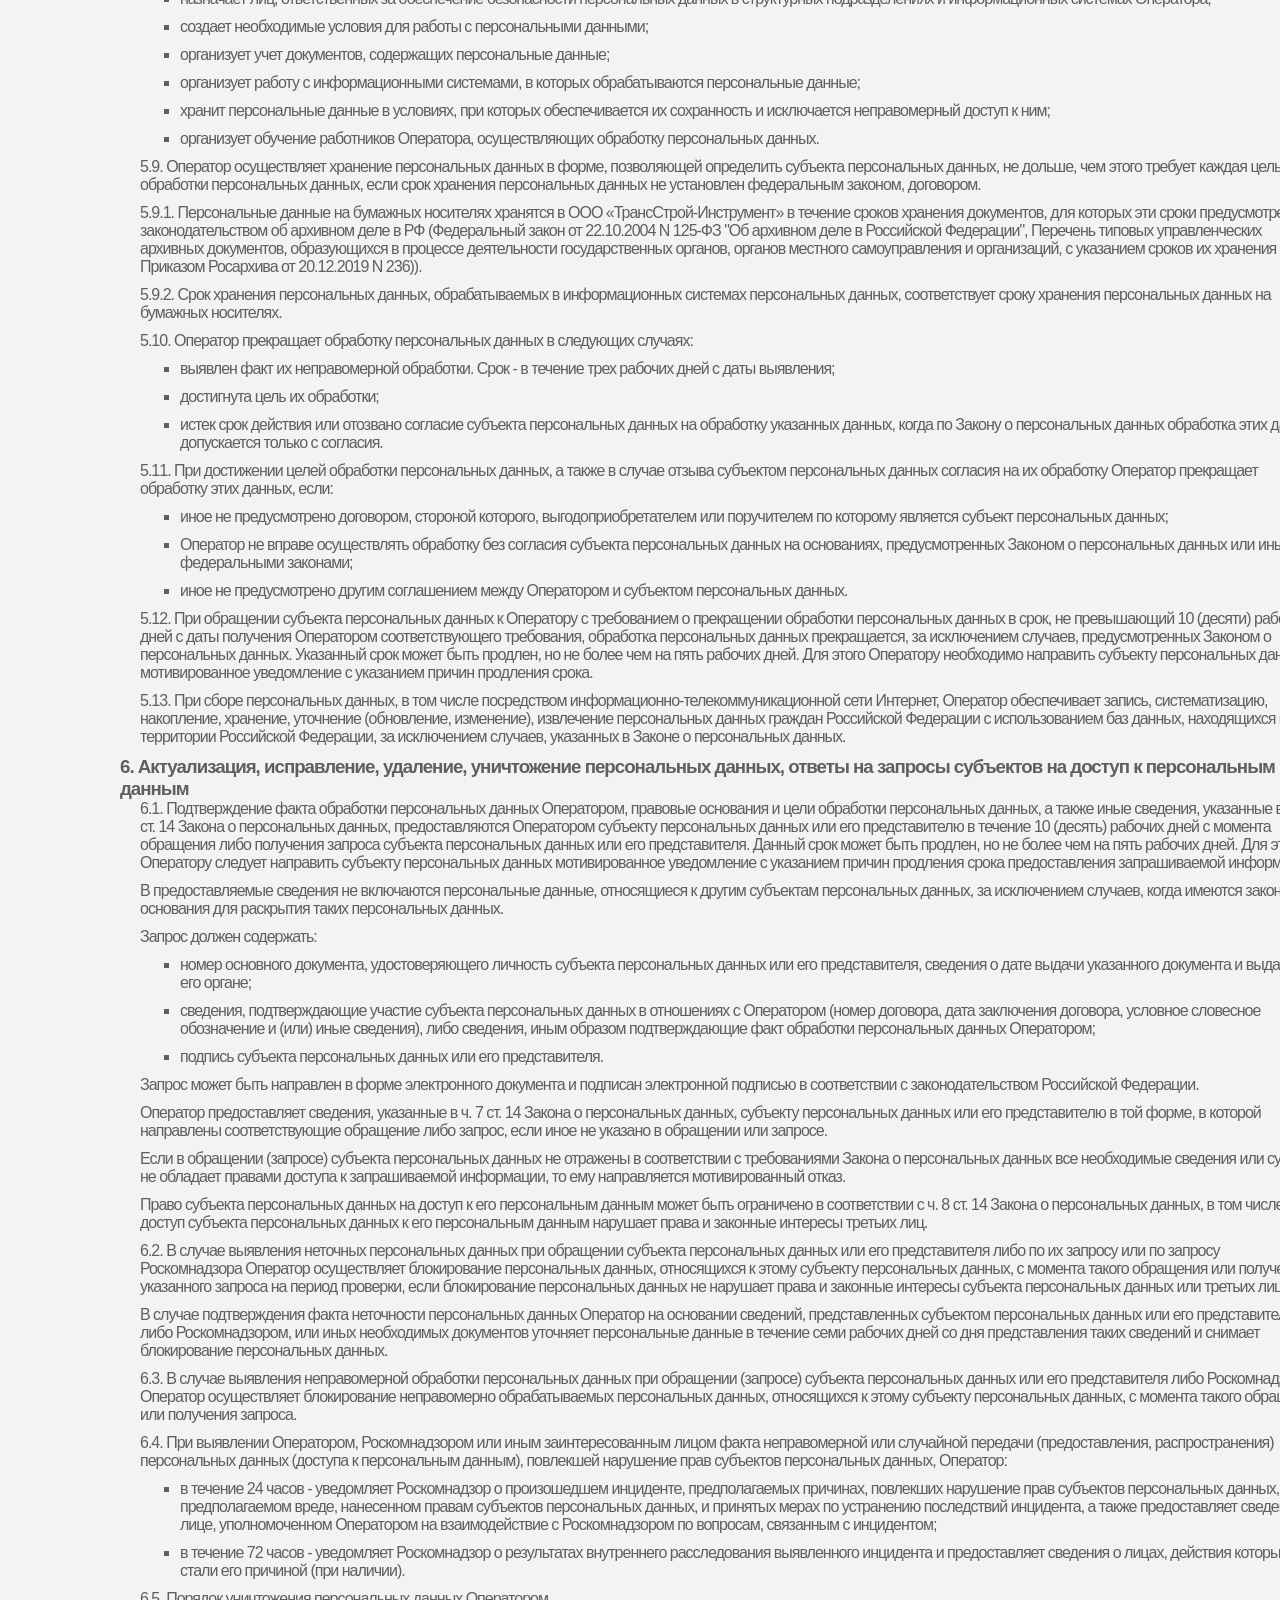
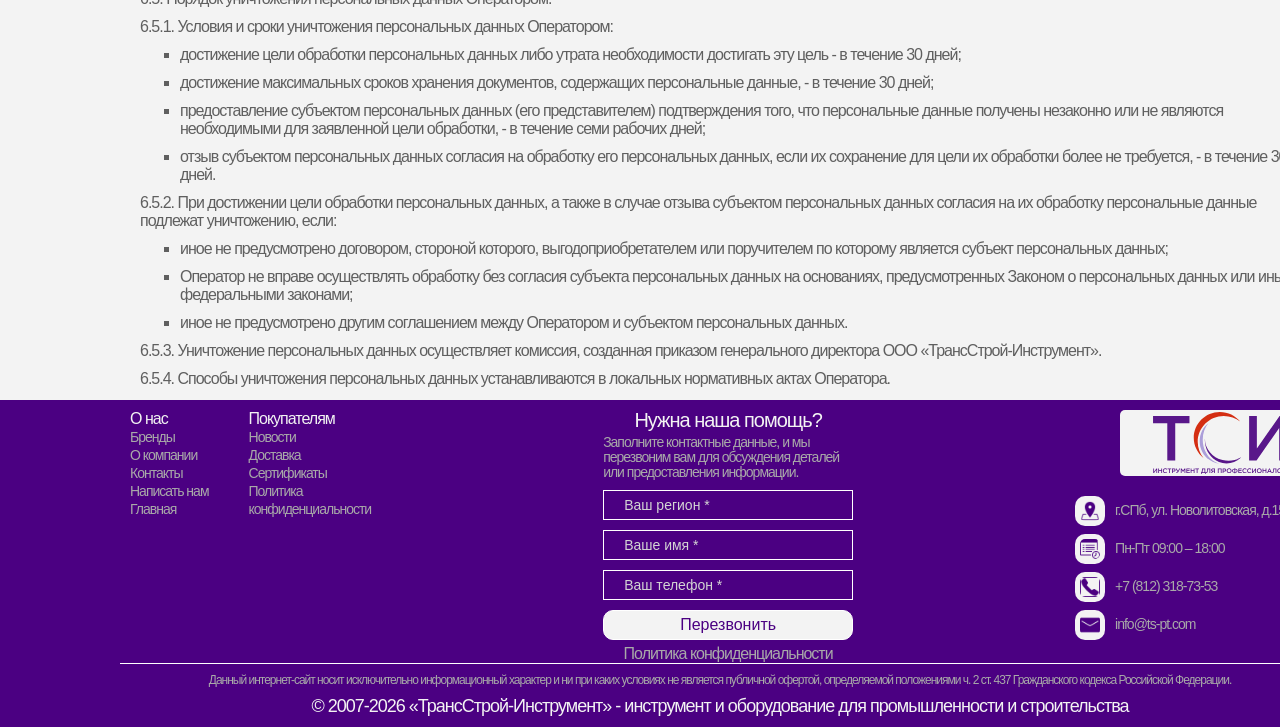
==== commit 7c692baf: "Add files via upload" ====
--- a/catalog/policy.html
+++ b/catalog/policy.html
@@ -13,7 +13,7 @@
   <header class="header">
     <div class="container">
       <div class="header-logo">
-        <a href="#"><img src="../images/tsi_logo.svg" alt="Logo" /></a>
+        <a href="../index.html#"><img src="../images/tsi_logo.svg" alt="Logo" /></a>
       </div>
       <div class="header-midle">
         <div class="header-midle-up">
@@ -384,6 +384,7 @@
               <li><a href="../index.html#about">О компании</a></li>
               <li><a href="../index.html#contacts">Контакты</a></li>
               <li><a href="mailto:info@ts-pt.com">Написать нам</a></li>
+              <li><a href="../index.html#">Главная</a></li>
             </ul>
           </nav>
           <nav class="footer-up-left-menu">
--- a/styles/style.css
+++ b/styles/style.css
@@ -72,6 +72,8 @@
 }
 
 .header-logo img {
+  position: relative;
+  left: -35px;
   max-width: 200px;
   vertical-align: bottom;
   /*background-color: #f3f3f3;*/
@@ -158,7 +160,7 @@
 }
 
 .header-phone {
-  margin-left: 30px;
+  margin-left: 45px;
   display: flex;
   justify-content: center;
 }
@@ -229,7 +231,7 @@
 
 .main-info-smal {
 
-  margin-top: 55px;
+  margin-top: 95px;
   /*margin-left: 20px;*/
   /*margin-right: 20px;*/
   margin-bottom: 20px;
@@ -632,8 +634,9 @@
     max-width: 75%;
     position: absolute;
     bottom: 20px;
-  right: 20px;
-    background-color: rgba(0,0,0,0.7);
+    right: 20px;
+    background-color: rgba(0,0,0,0.3);
+    border: 1px solid #FFFFFF;
     border-radius: 10px;
     color: #fff;
     padding: 20px 30px;
@@ -721,7 +724,7 @@
   padding: 10px 0;
   border-top: 2px solid #f3f3f3;
   color: #f3f3f3;
-  background-color: #4B0082;
+  background-color: #4b0082;
 }
 
 .footer .container {
@@ -946,7 +949,7 @@
 
  /* policy - padge */
 .policy{
-  min-height: 1440px;
+  min-width: 1440px;
 }
 .policy .container {
   width: 1200px;
@@ -1517,14 +1520,15 @@
     margin: 0;
 }
 .atuinCard:hover {
-    box-shadow: 0 2px 18px rgba(0, 0, 0, 0.2), inset 0 0 0 2px rgba(0, 0, 0, 0.1);
+    box-shadow: 0 2px 18px rgba(75, 0, 130, 0.2), inset 0 0 0 1px rgba(75, 0, 130, 0.9);
 }
 .atuinCard:hover .atuinCard-image img  {
     transform: scale(1.1);
 }
 .atuinCard:hover .atuinCard-image strong {
     padding: 120px 16px 66px;
-    color: #000;
+    color: #4B0082;
+    /*color: #000;*/
 }
 /*@media (min-width: 576px) {
     .atuinCard-txt p {
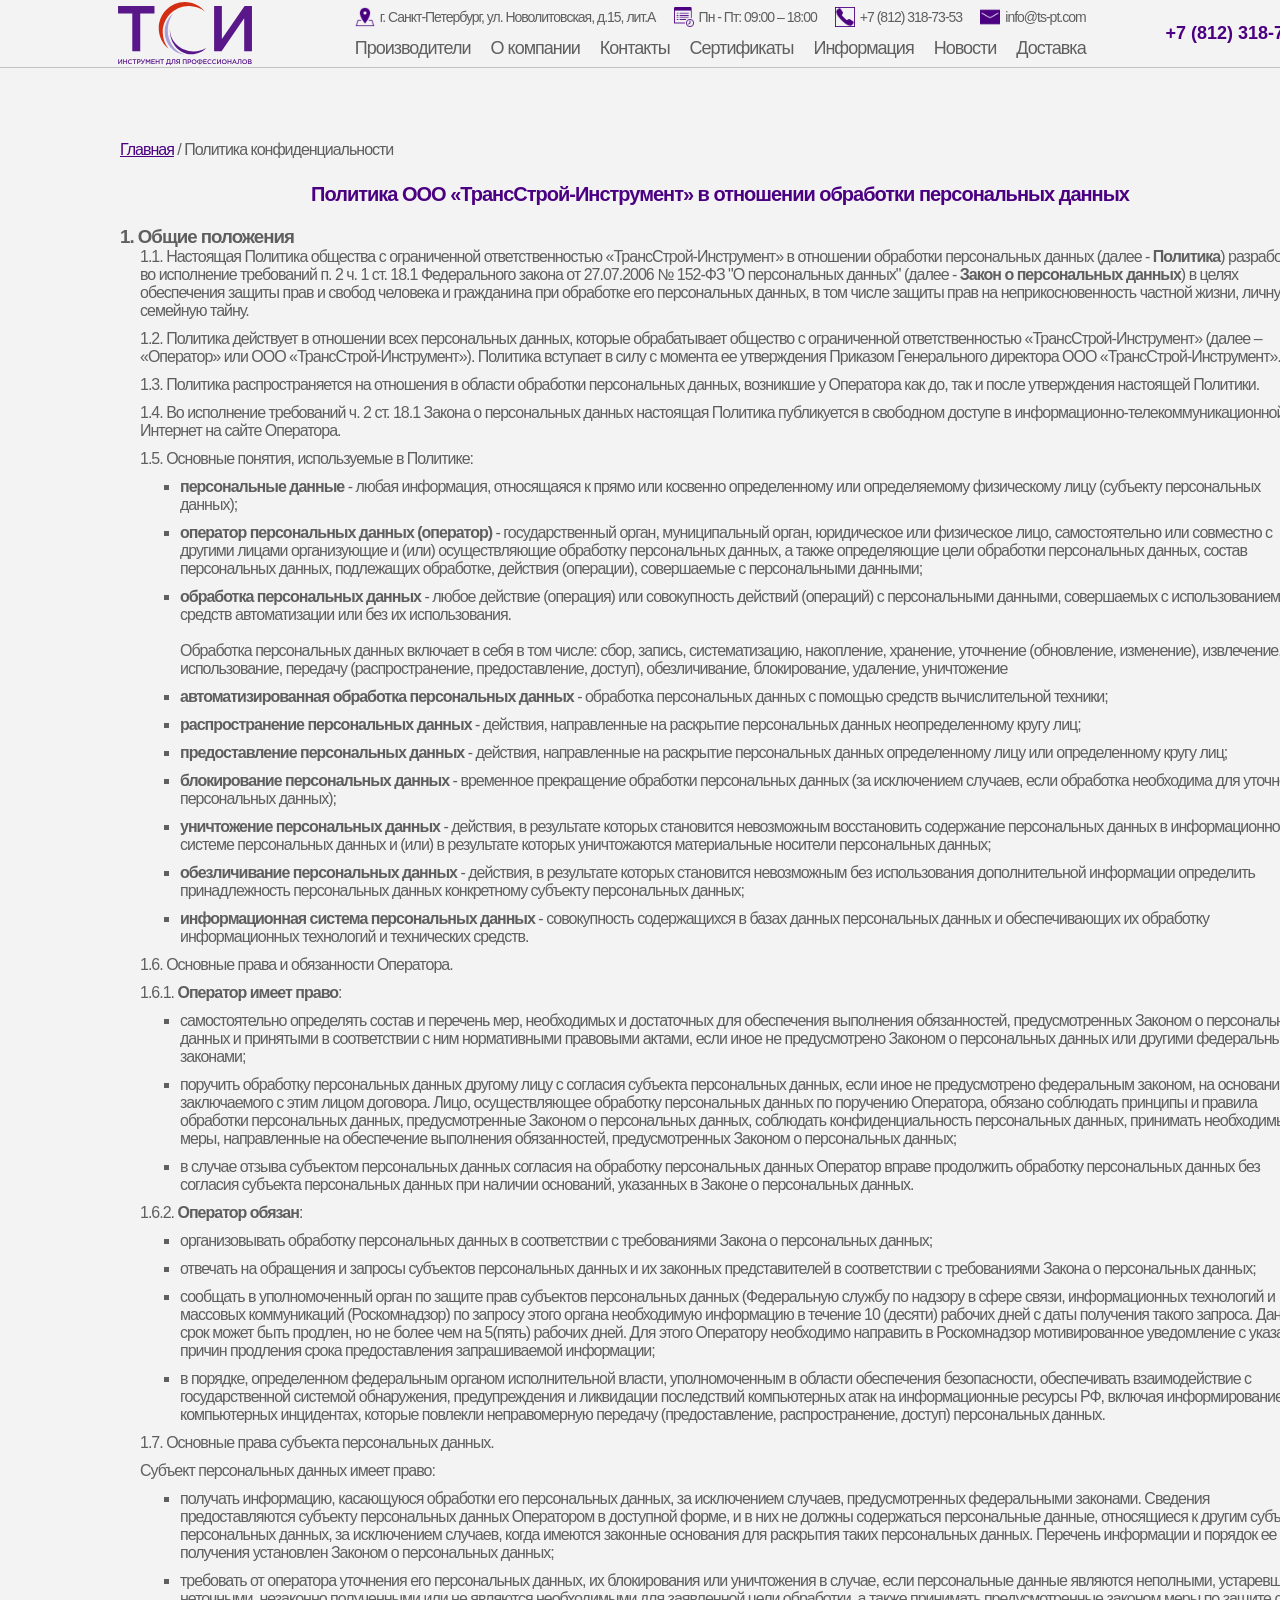
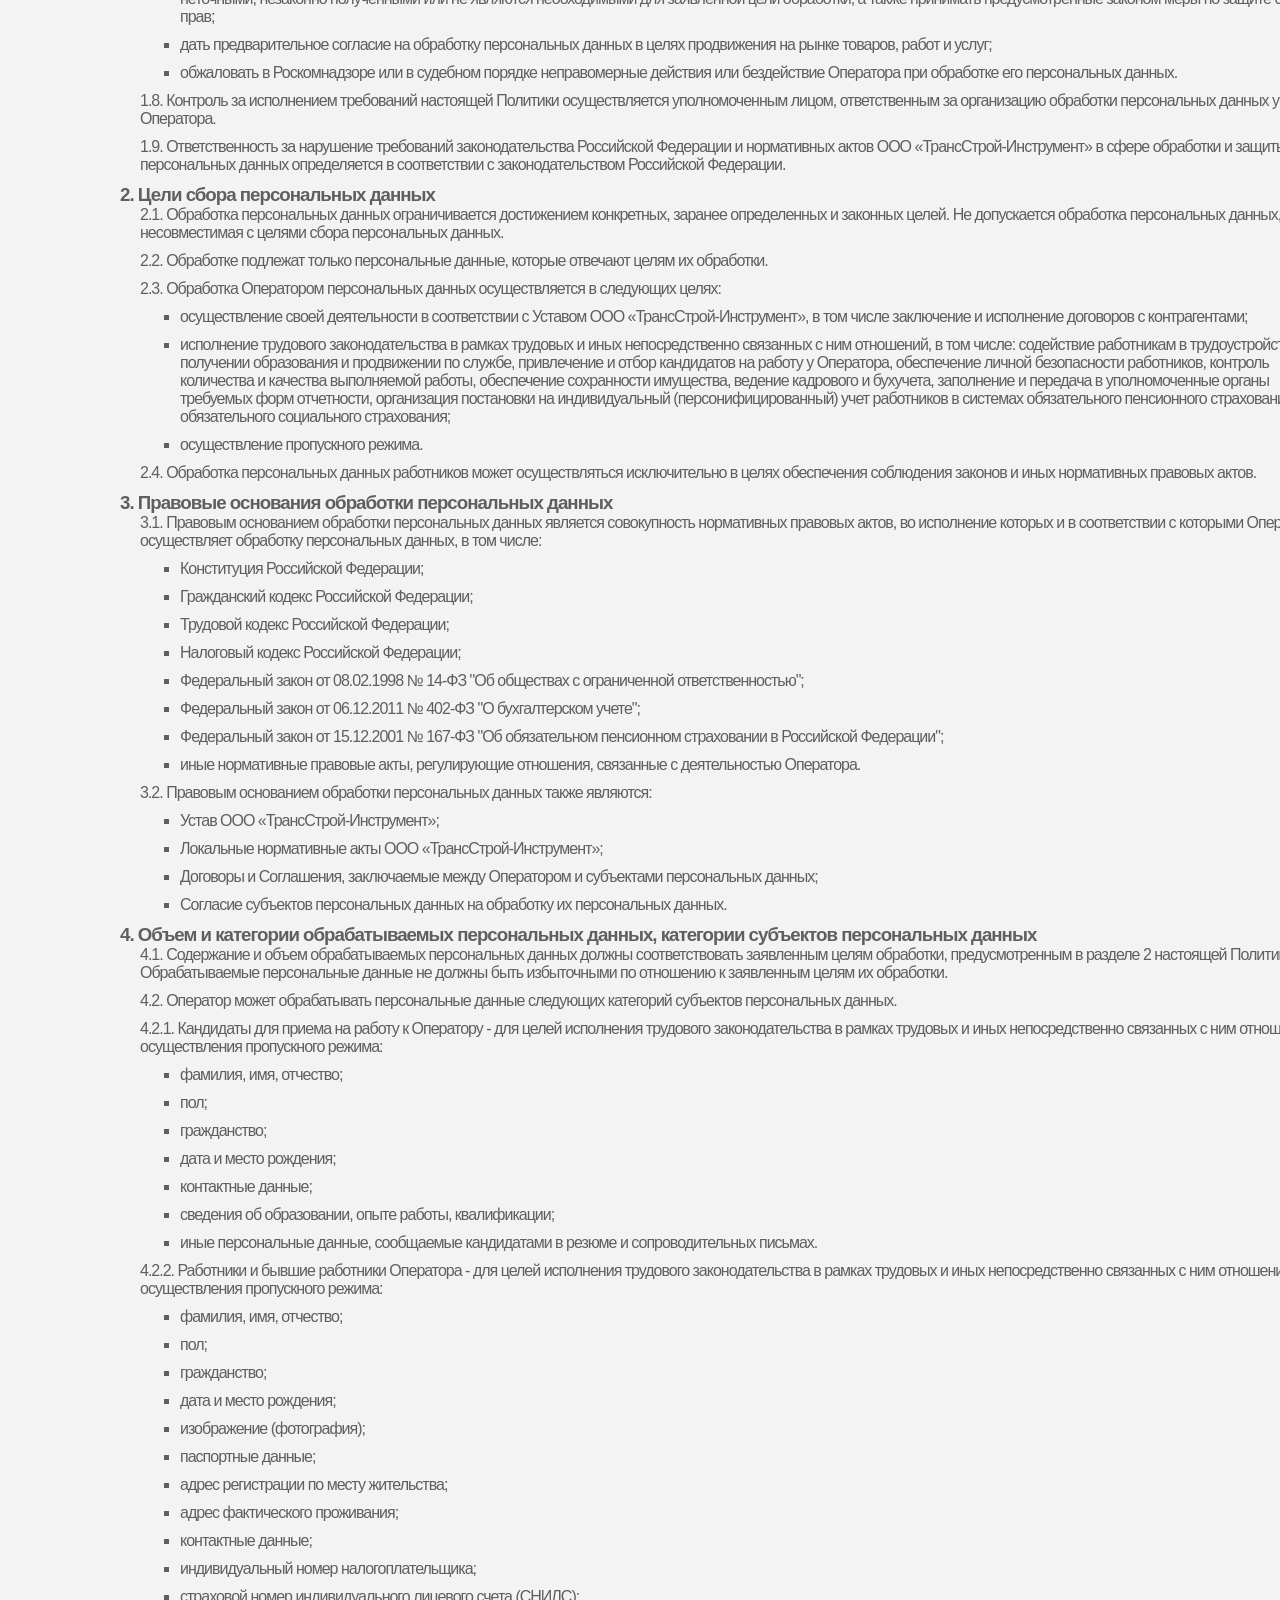
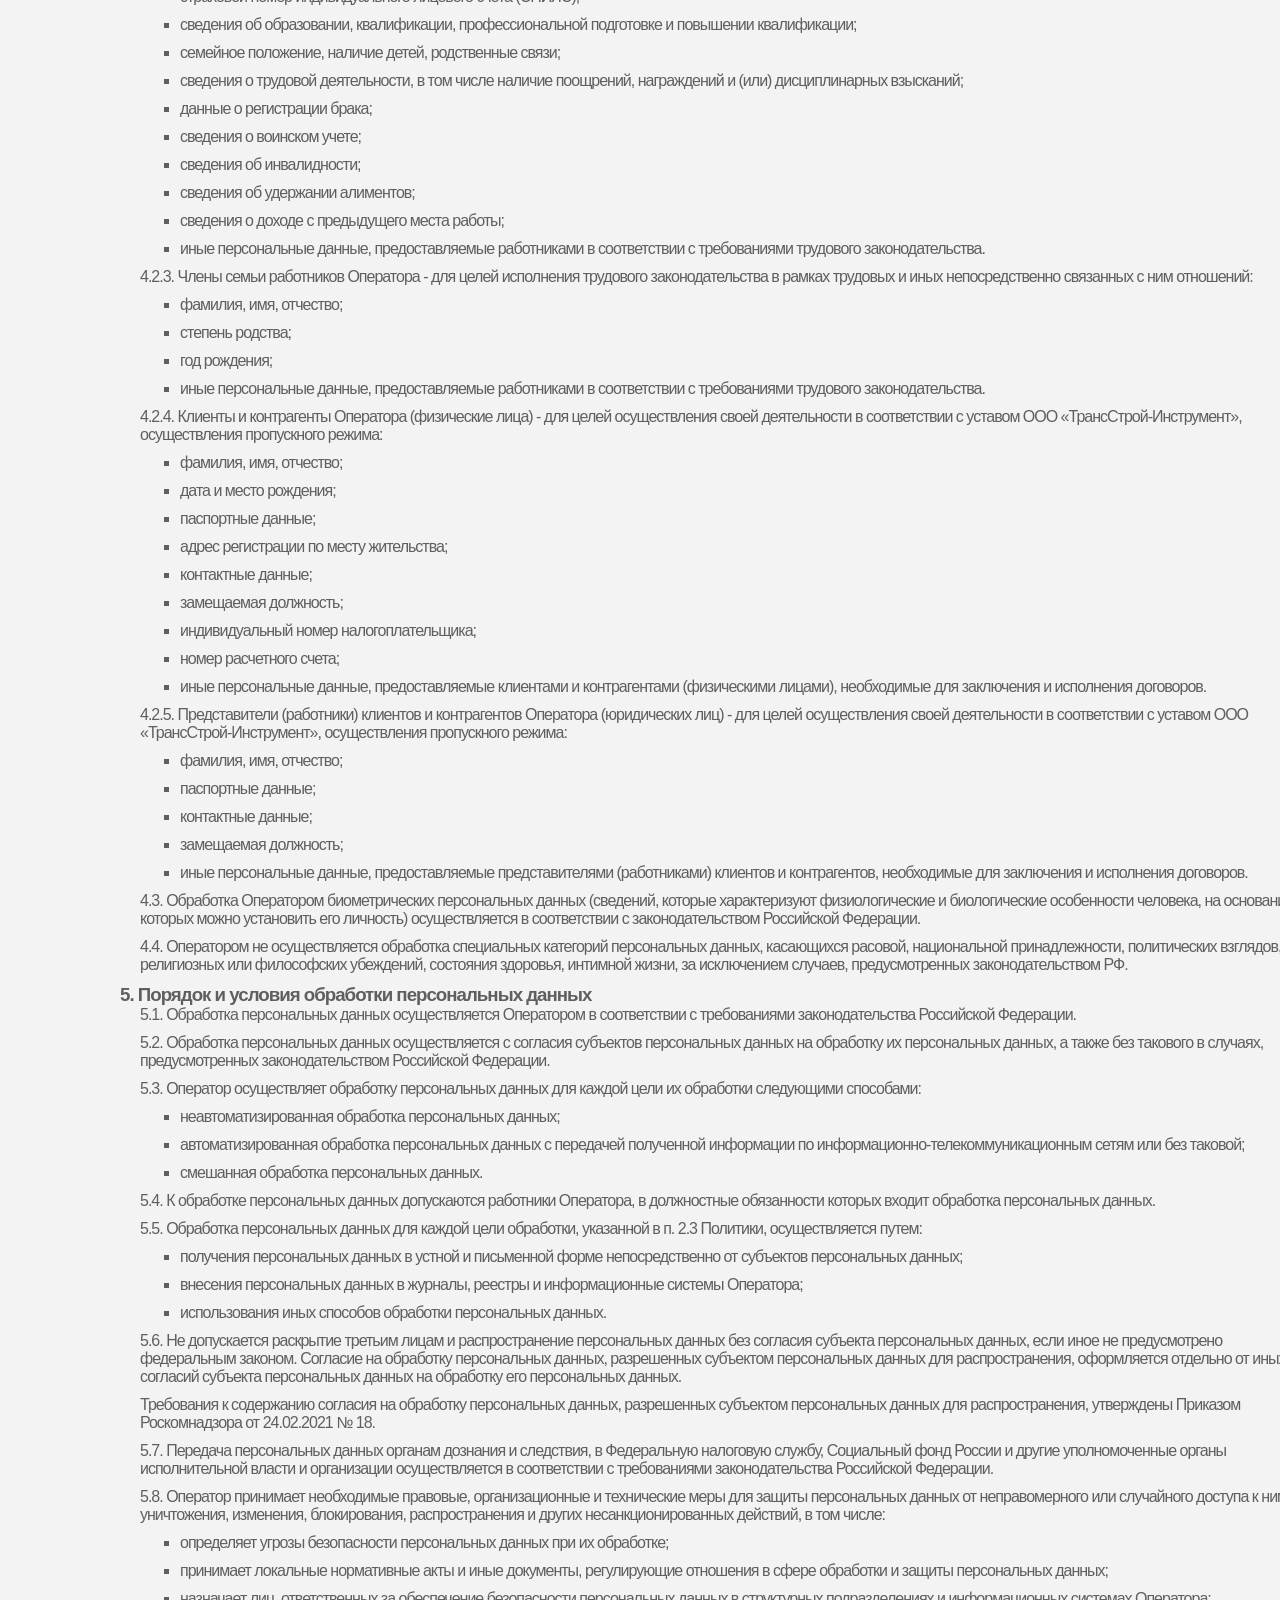
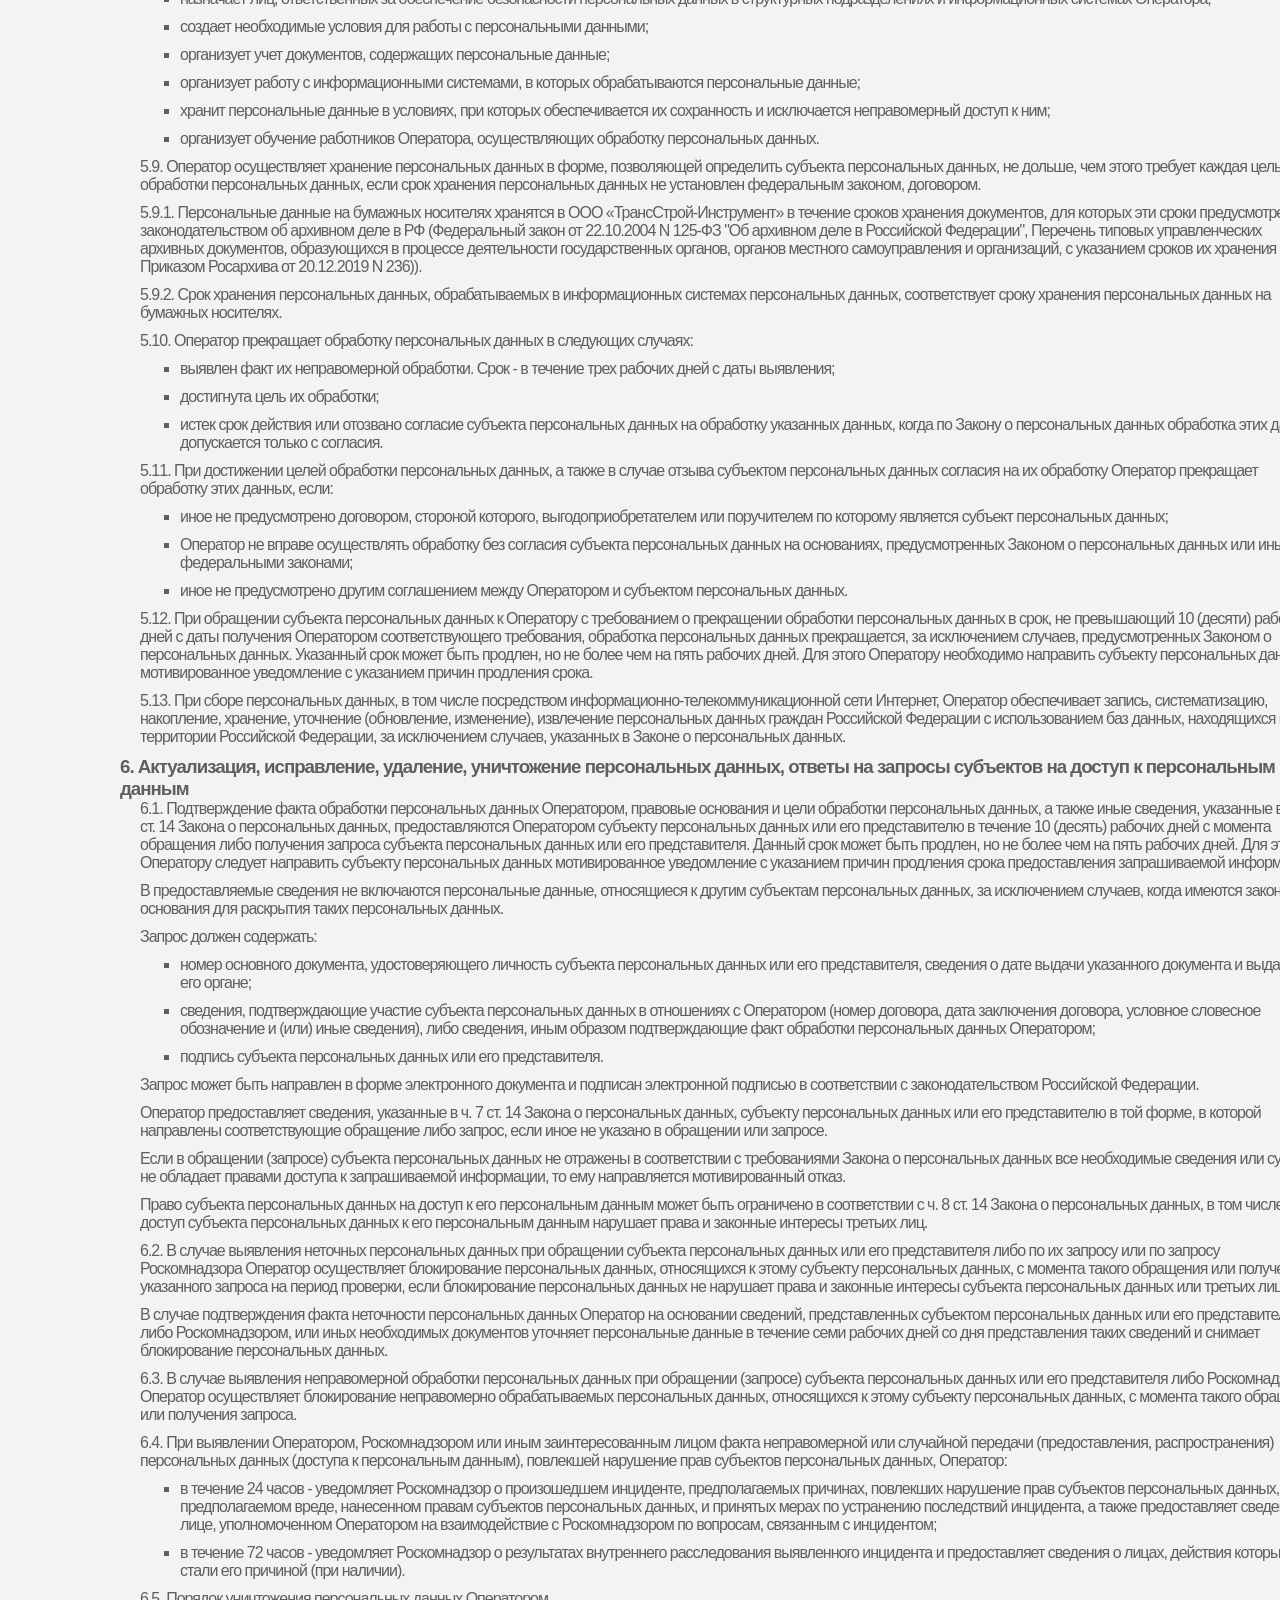
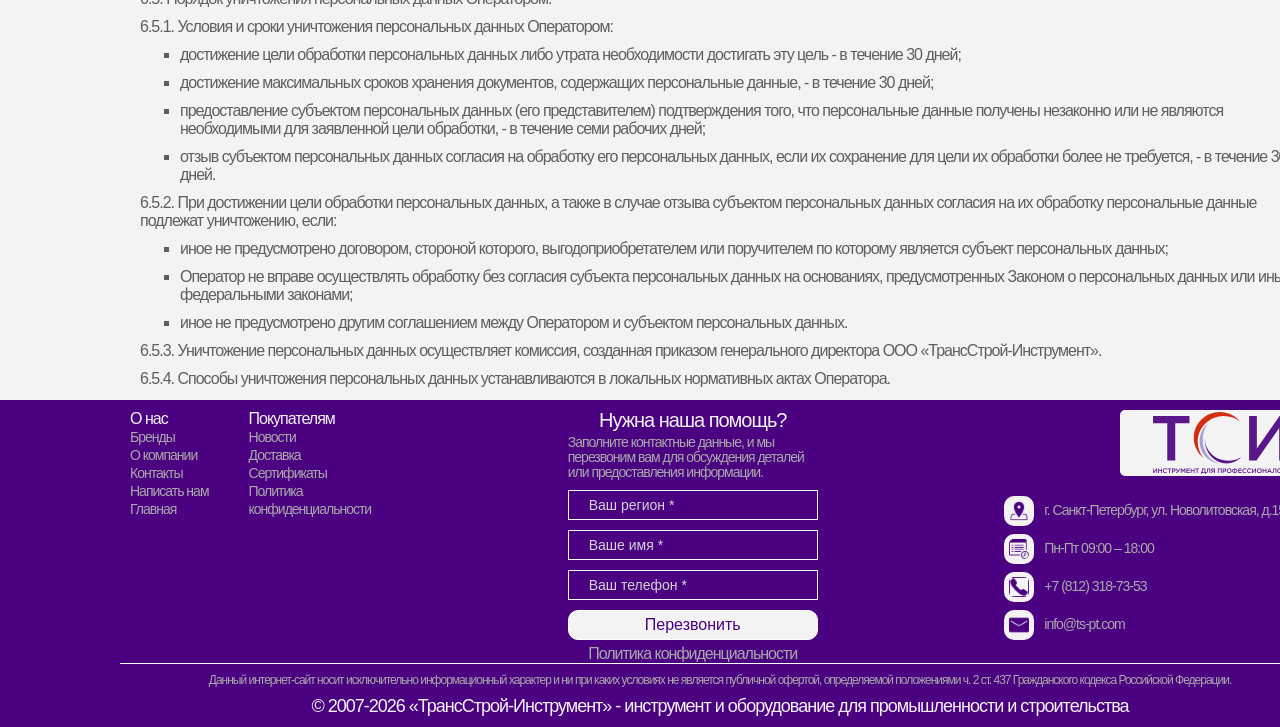
==== commit e6032b88: "Add files via upload" ====
--- a/catalog/policy.html
+++ b/catalog/policy.html
@@ -1,7 +1,7 @@
 <!DOCTYPE html>
 <html lang="en">
   <head>
-    <title>ТрансСтрой-Интсрумент</title>
+    <title>ТрансСтрой-Инструмент</title>
     <meta charset="UTF-8" />
     <meta name="viewport" content="width=device-width" />
     <link rel="stylesheet" href="../styles/style.css" />
@@ -20,7 +20,7 @@
           <div class="header-icons">
             <img src="../icons/icon_adress.png" alt="Adress" class="header-icon" />
             <a href="https://yandex.ru/maps/-/CPQ9rMzo" class="header-mail">
-              г.СПб, ул. Новолитовская, д.15, лит.А
+              г. Санкт-Петербург, ул. Новолитовская, д.15, лит.А
             </a>
           </div>
           <div class="header-icons">
@@ -423,7 +423,7 @@
           <div class="footer-icons">
             <img src="../icons/icon_adress.png" alt="Adress" class="footer-icon" />
             <a href="https://yandex.ru/maps/-/CPQ9rMzo" class="footer-mail">
-              г.СПб, ул. Новолитовская, д.15, лит.А
+              г. Санкт-Петербург, ул. Новолитовская, д.15, лит.А
             </a>
           </div>
           <div class="footer-icons">
--- a/styles/style.css
+++ b/styles/style.css
@@ -96,7 +96,7 @@
   display: flex;
   flex-direction: row;
   justify-content: space-between;
-  gap: 50px;
+  /* gap: 50px; */
 }
 
 .header-icon {
@@ -308,7 +308,7 @@
   margin-right: 60px;
   align-self: flex-start;
   position: sticky;
-  top: 60px;
+  top: 70px;
 }
 
 .brends-filter ul {
@@ -356,6 +356,13 @@
 .brend img {
   max-width: 568px;
   border-radius: 10px;
+  transition: transform 0.5s ease
+    /*filter: drop-shadow(0 0 2px #4B0082);*/
+}
+
+.brend img:hover {
+  /*overflow: hidden;*/
+  transform: translateY(-1px) scale(1.025);
 }
 
 .brend-details {
@@ -478,7 +485,7 @@
   line-height: 200%;
   color: #5f5f5f;
   text-decoration: none;
-  margin-bottom: 20px;
+  margin-bottom: 40px;
   align-items: flex-start;
   justify-content: left;
 }
@@ -674,6 +681,7 @@
         max-width: 75%;
     }
 }
+/*
 @media screen and (max-width: 456px){
     .slideshow-item-text {
         bottom: 0;
@@ -686,7 +694,7 @@
     .slideshow-item-text p {
         font-size: 13px;
     }
-}
+}*/
 
 /* --- end NEWS --- */
 
@@ -952,8 +960,8 @@
   min-width: 1440px;
 }
 .policy .container {
-  width: 1200px;
-  max-width: 100%;
+  min-width: 1200px;
+  /*max-width: 100%;*/
   /*padding: 0 30px;*/
   margin: 0 auto;
 }
